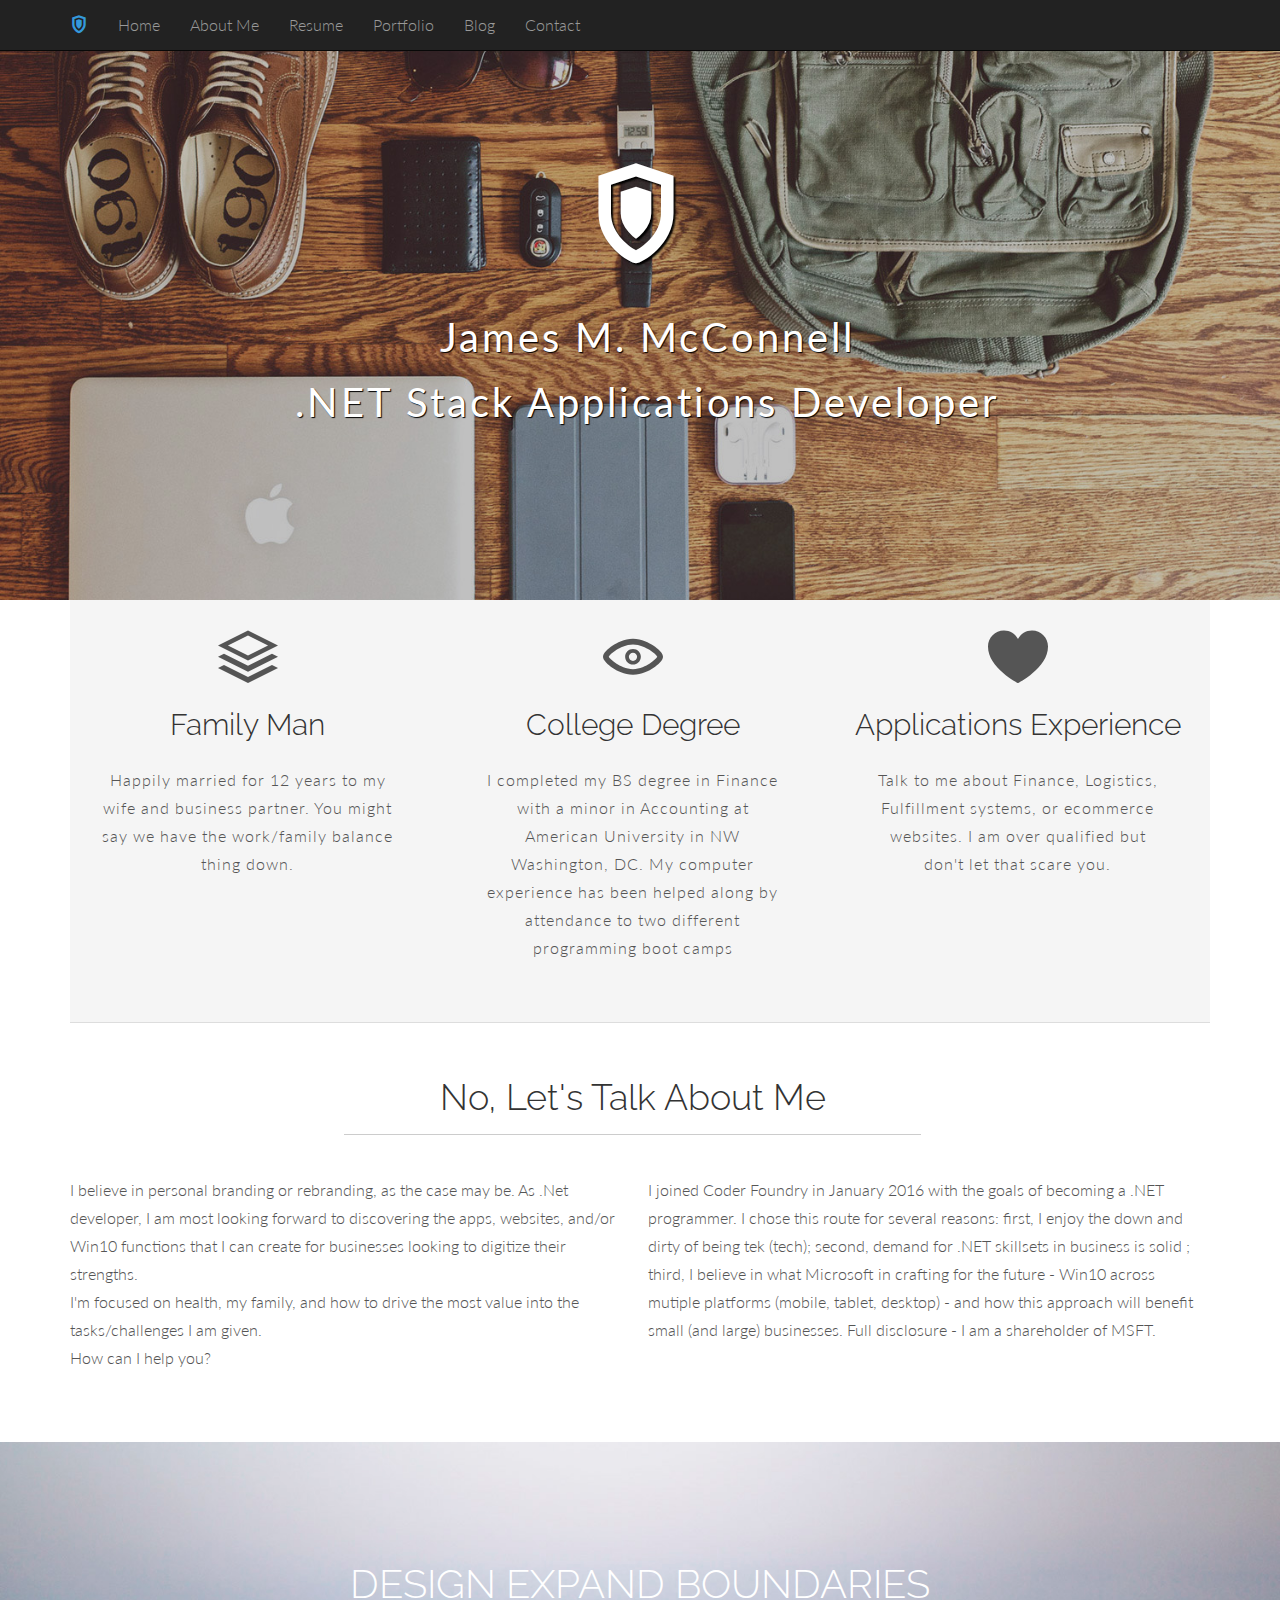
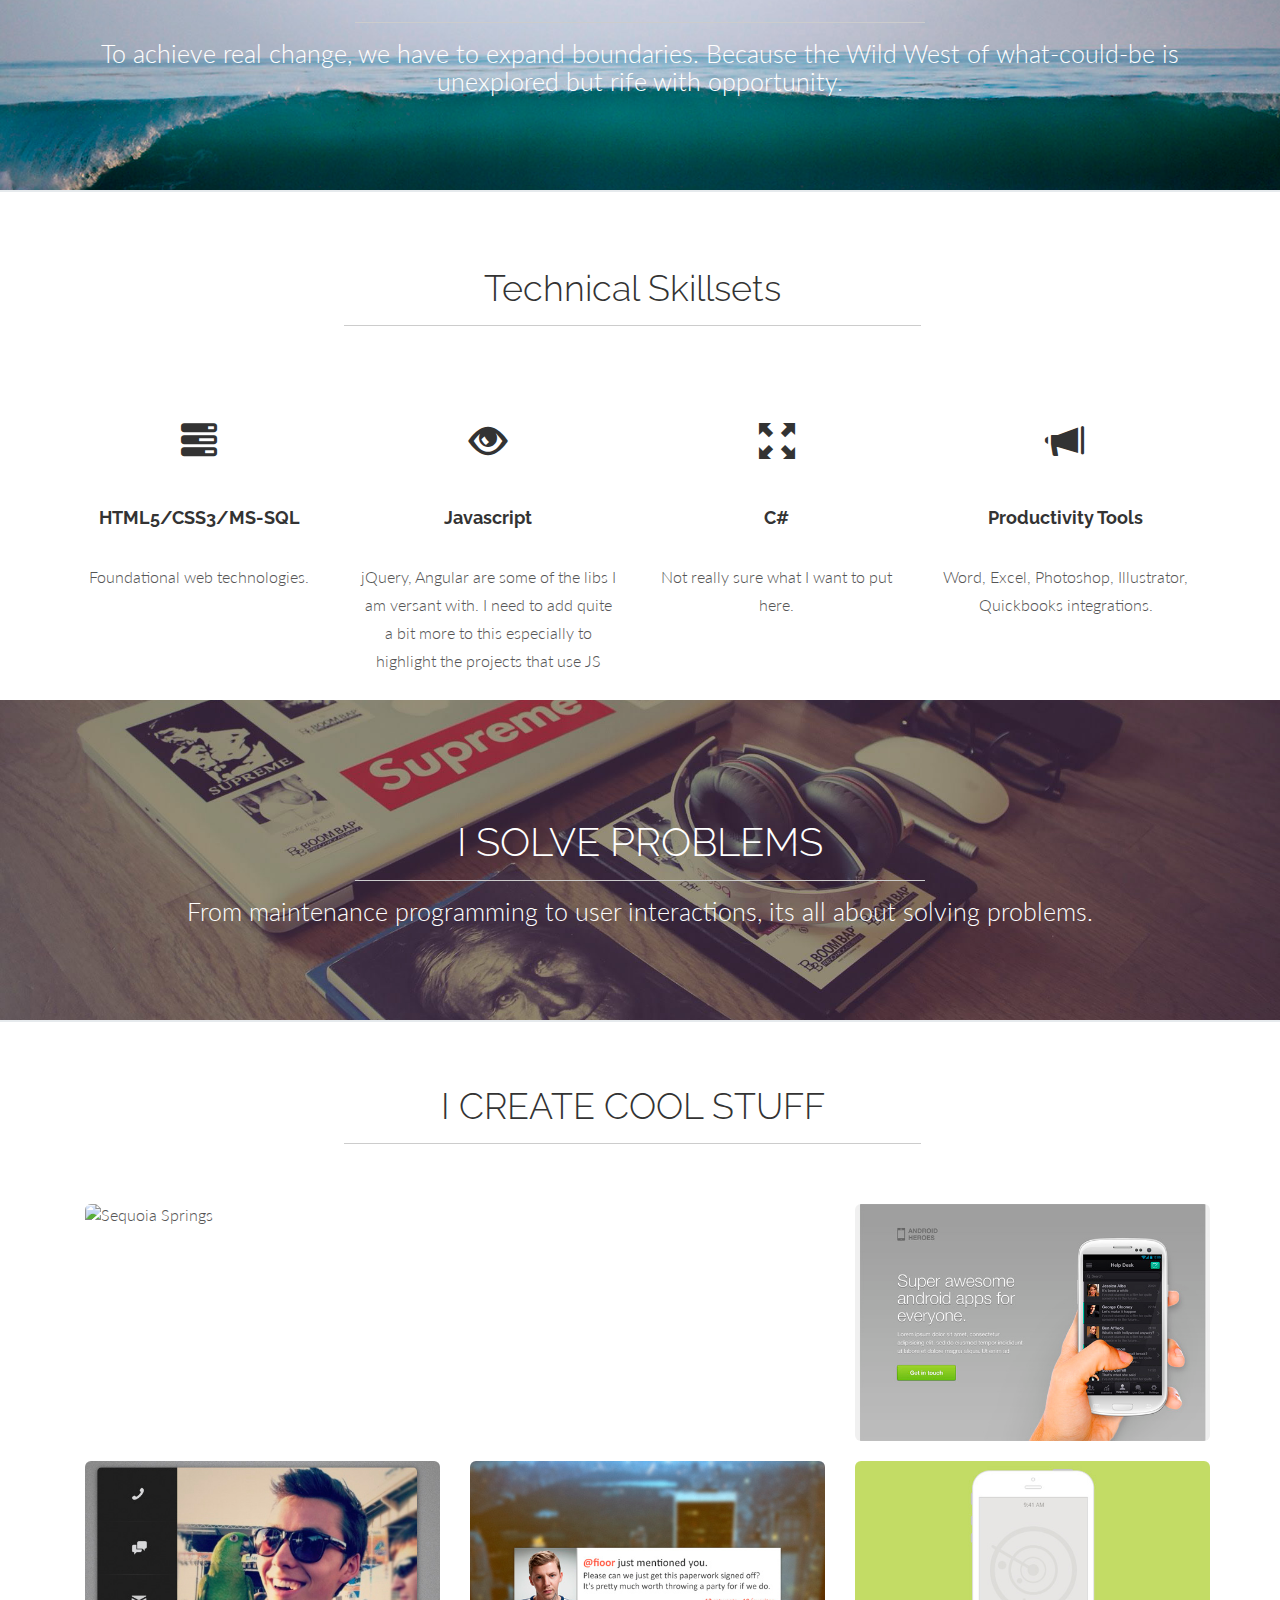
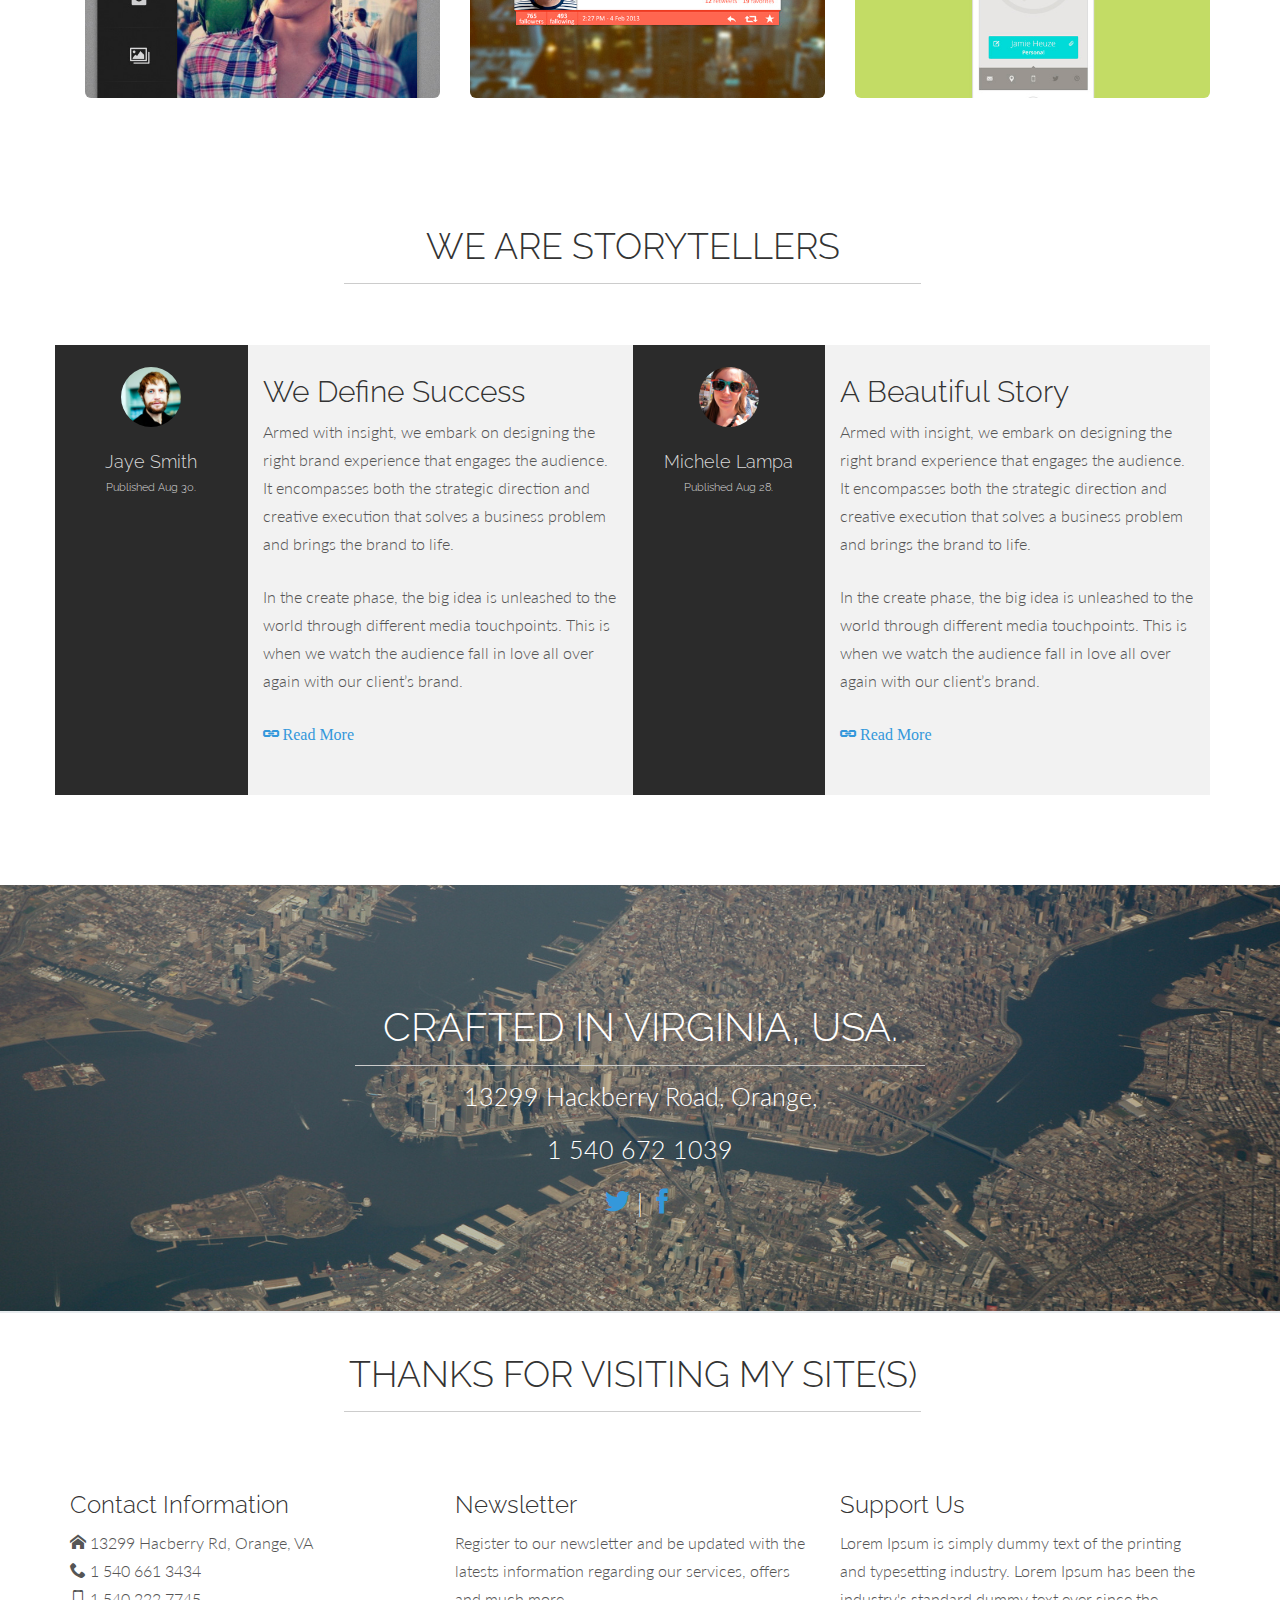
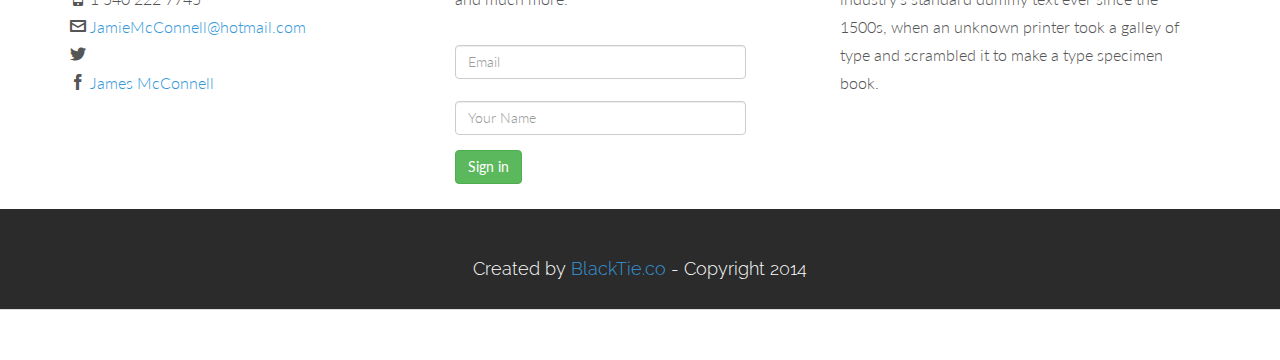
==== JMM_Website/index.html @ e7446120 "initial publication" ====
﻿<!DOCTYPE html>
<html lang="en">
  <head>
    <meta charset="utf-8">
    <meta name="viewport" content="width=device-width, initial-scale=1.0">
    <meta name="description" content="SHIELD - Free Bootstrap 3 Theme">
    <meta name="author" content="Carlos Alvarez - Alvarez.is - blacktie.co">
    <link rel="shortcut icon" href="assets/ico/favicon.png">

    <title> SHIELD - Free Bootstrap 3 Theme</title>

    <!-- Bootstrap core CSS -->
    <link href="assets/css/bootstrap.css" rel="stylesheet">

    <!-- Custom styles for this template -->
    <link href="assets/css/main.css" rel="stylesheet">
    <link rel="stylesheet" href="assets/css/icomoon.css">
    <link href="assets/css/animate-custom.css" rel="stylesheet">
      <link href="Content/SyntaxHighlighter/shCore.css" rel="stylesheet" />
      <link href="Content/SyntaxHighlighter/shThemeDefault.css" rel="stylesheet" />
    
    <link href='http://fonts.googleapis.com/css?family=Lato:300,400,700,300italic,400italic' rel='stylesheet' type='text/css'>
    <link href='http://fonts.googleapis.com/css?family=Raleway:400,300,700' rel='stylesheet' type='text/css'>
    
    <script src="assets/js/jquery.min.js"></script>
	<script type="text/javascript" src="assets/js/modernizr.custom.js"></script>

    

    <!-- HTML5 shim and Respond.js IE8 support of HTML5 elements and media queries -->
    <!--[if lt IE 9]>
      <script src="assets/js/html5shiv.js"></script>
      <script src="assets/js/respond.min.js"></script>
    <![endif]-->
  </head>

  <body data-spy="scroll" data-offset="0" data-target="#navbar-main">
      <script src="assets/js/JMM.js"></script>
  
  	<div id="navbar-main">
      <!-- Fixed navbar -->
    <div class="navbar navbar-inverse navbar-fixed-top">
      <div class="container">
        <div class="navbar-header">
          <button type="button" class="navbar-toggle" data-toggle="collapse" data-target=".navbar-collapse">
            <span class="icon icon-shield" style="font-size:30px; color:#3498db;"></span>
          </button>
          <a class="navbar-brand hidden-xs hidden-sm" href="#home"><span class="icon icon-shield" style="font-size:18px; color:#3498db;"></span></a>
        </div>
        <div class="navbar-collapse collapse">
          <ul class="nav navbar-nav">
            <li><a href="#home" class="smoothScroll">Home</a></li>
			<li> <a href="#about" class="smoothScroll"> About Me</a></li>

			<li> <a href="#resume" class="smoothScroll"> Resume</a></li>
			<li> <a href="#portfolio" class="smoothScroll"> Portfolio</a></li>
			<li> <a href="#blog" class="smoothScroll"> Blog</a></li>
			<li> <a href="#contact" class="smoothScroll"> Contact</a></li>
        </div><!--/.nav-collapse -->
      </div>
    </div>
    </div>

  
  
		<!-- ==== HEADERWRAP ==== -->
	    <div id="headerwrap" id="home" name="home">
			<header class="clearfix">
	  		 		<h1><span class="icon icon-shield"></span></h1>
	  		 		<p>James M. McConnell</p>
	  		 		<p>.NET Stack Applications Developer</p>
	  		</header>	    
	    </div><!-- /headerwrap -->

		<!-- ==== GREYWRAP ==== -->
      <div class="container" id="about" name="about">
          <div id="greywrap">
              <div class="row">
                  <div class="col-lg-4 callout">
                      <span class="icon icon-stack"></span>
                      <h2>Family Man</h2>
                      <p>Happily married for 12 years to my wife and business partner. You might say we have the work/family balance thing down. </p>
                  </div><!-- col-lg-4 -->

                  <div class="col-lg-4 callout">
                      <span class="icon icon-eye"></span>
                      <h2>College Degree</h2>
                      <p>I completed my BS degree in Finance with a minor in Accounting at American University in NW Washington, DC. My computer experience has been helped along by attendance to two different programming boot camps</p>
                  </div><!-- col-lg-4 -->

                  <div class="col-lg-4 callout">
                      <span class="icon icon-heart"></span>
                      <h2>Applications Experience</h2>
                      <p>Talk to me about Finance, Logistics, Fulfillment systems, or ecommerce websites. I am over qualified but don't let that scare you.</p>
                  </div><!-- col-lg-4 -->
              </div><!-- row -->
          </div><!-- greywrap -->
          <!-- ==== ABOUT ==== -->
          <div class="row white">
              <!--<br>-->
              <h1 class="centered">No, Let's Talk About Me</h1>
              <hr>

              <div class="col-lg-6">
                  <p>I believe in personal branding or rebranding, as the case may be. As .Net developer, I am most looking forward to 
                  discovering the apps, websites, and/or Win10 functions that I can create for businesses looking to digitize their strengths.<br />
                  I'm focused on health, my family, and how to drive the most value 
                  into the tasks/challenges I am given.<br />
                  How can I help you?
                  </p>
              </div><!-- col-lg-6 -->

              <div class="col-lg-6">
                  <p>I joined Coder Foundry in January 2016 with the goals of becoming a .NET programmer. I chose this route for several 
                      reasons: first, I enjoy the down and dirty of being tek (tech); second, demand for .NET skillsets in business is solid
                  ; third, I believe in what Microsoft in crafting for the future - Win10 across mutiple platforms (mobile, tablet, desktop) 
                  - and how this approach will benefit small (and large) businesses. Full disclosure - I am a shareholder of MSFT.
                  </p>
              </div><!-- col-lg-6 -->
          </div><!-- row -->
      </div><!-- container -->
		
		<!-- ==== SECTION DIVIDER1 -->
		<section id="resume" class="section-divider textdivider divider1">
			<div class="container">
				<h1>DESIGN EXPAND BOUNDARIES</h1>
				<hr>
				<p>To achieve real change, we have to expand boundaries. Because the Wild West of what-could-be is unexplored but rife with opportunity.</p>
			</div><!-- container -->
		</section><!-- section -->


		<!-- ==== TEAM MEMBERS ==== -->
		<div class="container" name="team">
		<br>
			<div class="row white centered">
				<h1 class="centered">Technical Skillsets</h1>
				<hr>
				<br>
				
				<div class="col-lg-3 centered">
					<!--<img class="img img-circle" src="assets/img/team/team01.jpg" height="120px" width="120px" alt="">-->
                    <h1><span class="glyphicon glyphicon-tasks" aria-hidden="true"></span> </h1>
					<br>
					<h4><b>HTML5/CSS3/MS-SQL</b></h4>
					
					<p>Foundational web technologies.</p>
				</div><!-- col-lg-3 -->
				
				<div class="col-lg-3 centered">
					<!--<img class="img img-circle" src="assets/img/team/team02.jpg" height="120px" width="120px" alt="">-->
                    <h1><span class="glyphicon glyphicon-eye-open" aria-hidden="true"></span> </h1>
                    <br>
					<h4><b>Javascript</b></h4>
					
					<p>jQuery, Angular are some of the libs I am versant with. I need to add quite a bit more to this especially to highlight the projects that use JS</p>
				</div><!-- col-lg-3 -->
				
				<div class="col-lg-3 centered">
					<!--<img class="img img-circle" src="assets/img/team/team03.jpg" height="120px" width="120px" alt="">-->
                    <h1><span class="glyphicon glyphicon-fullscreen" aria-hidden="true"></span> </h1>
					<br>
					<h4><b>C#</b></h4>
					
					<p>Not really sure what I want to put here.</p>
				</div><!-- col-lg-3 -->
				
				<div class="col-lg-3 centered">
					<!--<img class="img img-circle" src="assets/img/team/team04.jpg" height="120px" width="120px" alt="">-->
                    <h1><span class="glyphicon glyphicon-bullhorn" aria-hidden="true"></span> </h1>
					<br>
					<h4><b>Productivity Tools</b></h4>
					
					<p>Word, Excel, Photoshop, Illustrator, Quickbooks integrations.</p>
				</div><!-- col-lg-3 -->
				
			</div><!-- row -->
		</div><!-- container -->


		<!-- ==== SECTION DIVIDER3 -->
		<section id="portfolio" class="section-divider textdivider divider3">
			<div class="container">
				<h1>I SOLVE PROBLEMS</h1>
				<hr>
				<p>From maintenance programming to user interactions, its all about solving problems.</p>
			</div><!-- container -->
		</section><!-- section -->
		
		<!-- ==== PORTFOLIO ==== -->
		<div class="container" name="portfolio">
		<br>
			<div class="row">
				<br>
				<h1 class="centered">I CREATE COOL STUFF</h1>
				<hr>
				<br>
				<br>
			</div><!-- /row -->
			<div class="container">
			<div class="row">	
			
				<!-- PORTFOLIO Sequoia Springs Image -->
				<div class="col-md-4 ">
			    	<div class="grid mask">
						<figure>
                            <img class="img-rounded" src="assets/img/ssi.png" alt="Sequoia Springs">
							<figcaption>
								<h5>ECOMMERCE</h5>
								<a data-toggle="modal" href="#myModal" class="btn btn-primary btn-lg">Take a Look</a>
							</figcaption><!-- /figcaption -->
						</figure><!-- /figure -->
			    	</div><!-- /grid-mask -->
				</div><!-- /col -->
								
						 <!-- Sequoia Springs MODAL -->
						      
						  <div class="modal fade" id="myModal" tabindex="-1" role="dialog" aria-labelledby="myModalLabel" aria-hidden="true">
						    <div class="modal-dialog">
						      <div class="modal-content">
						        <div class="modal-header">
						          <button type="button" class="close" data-dismiss="modal" aria-hidden="true">&times;</button>
						          <h4 class="modal-title">Sequoia Springs Online Shopping Website</h4>
						        </div>
						        <div class="modal-body">
						          <p><img class="img-responsive" src="assets/img/ssi2.png" alt=""></p>
						          <p>Database driven, mobile ready, ecommerce shopping site to deployed in one month. Included Google Analytics 
                                    and SEO params to allow customer to be up and running before the holiday season. </p>
						          <p><b><a href="http://www.sequoiaspringsinc.com" target="_blank">Visit Site</a></b></p>
						        </div>
						        <div class="modal-footer">
						          <button type="button" class="btn btn-default" data-dismiss="modal">Close</button>
						        </div>
						      </div><!-- /.modal-content -->
						    </div><!-- /.modal-dialog -->
						  </div><!-- /.modal -->
				
				<!-- PORTFOLIO IMAGE 2 - Palindrome -->
				<div class="col-md-4">
			    	<div class="grid mask">
						<figure>
							<img class="img-rounded" src="assets/img/portfolio/folio02.jpg" alt="">
							<figcaption>
								<h5>Javascript Project</h5>
								<a data-toggle="modal" href="#myModal2" class="btn btn-primary btn-lg">Take a Look</a>
							</figcaption><!-- /figcaption -->
						</figure><!-- /figure -->
			    	</div><!-- /grid-mask -->
				</div><!-- /col -->

                <!-- myMODAL2 SHOW THE PORTFOLIO IMAGE. For the Javascript Project. -->

                <div class="modal fade" id="myModal2" tabindex="-1" role="dialog" aria-labelledby="myModalLabel" aria-hidden="true">
                    <div class="modal-dialog modal-lg">
                        <div class="modal-content">
                            <div class="modal-header">
                                <button type="button" class="close" data-dismiss="modal" aria-hidden="true">&times;</button>
                                <h4 class="modal-title">Javascript Functionality</h4>
                            </div>
                            <div class="modal-body">
                                <div class="row">
                                    <div class="col-md-4">
                                        <p>Enter a word to see if it is a Palindrome. A palindrome is a word spelled the same backward and forward.</p>
                                        
                                            <div >
                                                <label for="chkPal">Your Word:</label>
                                                <input type="text" class="form-control" id="chkPal">
                                                <label class="btn btn-default" onclick="processPalindrome();">submit</label>
                                            </div>
                                       
                                        <p>Your word backwards is:</p>
                                        <p id="yourWord">         </p>
                                    </div> <!--end col-md-4-->
                                        <div class="col-md-8">
                                            <pre class="brush: js">
                                             function processPalindrome() {
	                                            var input=document.getElementById("word1").value;
	                                            var arr1=input.split("");  //converts a string to an array
	
	                                            arr1.reverse();  //reverses an array
	
	                                            arr2="";
	
	                                            for(i=0;i < arr1.length;i++) {
                                                    var arr2=arr2+arr1[i];
                                                 }
                                                    var arr3=arr2.replace(/,/g,""); // replace all , with ""
	
	                                            if(input==arr3){
		                                            $("#yourWord").text(arr3+" is a Palindrome!");
	                                            }
	                                            else {
		                                            $("#yourWord").text(arr3+" which is gobblygook!");
	                                            }
                                            };	
                                         </pre>
                                        </div>
                                </div>
                            </div> <!--Modal body-->
                            <div class="modal-footer">
                                <button type="button" class="btn btn-default" data-dismiss="modal">Close</button>
                            </div>
                        </div><!-- /.modal-content -->
                    </div><!-- /.modal-dialog -->
                </div><!-- /.modal -->


				<!-- PORTFOLIO IMAGE 3 - Factorial -->
				<div class="col-md-4">
			    	<div class="grid mask">
						<figure>
							<img class="img-rounded" src="assets/img/portfolio/folio03.jpg" alt="">
							<figcaption>
								<h5>C# & Javascript</h5>
								<a data-toggle="modal" href="#myModal3" class="btn btn-primary btn-lg">Take a Look</a>
							</figcaption><!-- /figcaption -->
						</figure><!-- /figure -->
			    	</div><!-- /grid-mask -->
				</div><!-- /col -->
			</div><!-- /row -->

                <!-- myMODAL3 - Factorial - For the Javascript Project. -->

                <div class="modal fade" id="myModal3" tabindex="-1" role="dialog" aria-labelledby="myModalLabel" aria-hidden="true">
                    <div class="modal-dialog modal-lg">
                        <div class="modal-content">
                            <div class="modal-header">
                                <button type="button" class="close" data-dismiss="modal" aria-hidden="true">&times;</button>
                                <h4 class="modal-title">C# Functionality</h4>
                            </div>
                            <div class="modal-body">
                                <div class="row">
                                    <div class="col-md-4">
                                        <p>Enter a number to get the FACTORIAL value of that number.</p>
                                        <div>
                                            <!--<label for="chkFact">Factorial is:</label>-->
                                            <input type="text" class="form-control" id="chkFact">
                                            <label class="btn btn-default" onclick="processFactorial();">submit</label>
                                        </div>
                                        <p>The Factorial is:</p>
                                        <p id="factResponse">         </p>
                                    </div>
                                    <div class="col-md-8">
                                        <pre class="brush: js">
                                            function processFactorial() {
	                                            var input=document.getElementById("num1").value;
                                                //	alert(num1+' '+input);
	
	                                            var product=input;
	                                            for (i=input-1;i>=1;i--){
		                                            product=product*i;
	                                            }
	                                            $("num1").text("The factorial of "+num1+" is " +product);
                                            };	
                                        </pre>
                                    </div>
                                </div>
                            </div> <!--Modal body-->
                            <div class="modal-footer">
                                <button type="button" class="btn btn-default" data-dismiss="modal">Close</button>
                            </div>
                        </div><!-- /.modal-content -->
                    </div><!-- /.modal-dialog -->
                </div><!-- /.modal -->



				<!-- PORTFOLIO IMAGE 4 -->
			<div class="row">	
				<div class="col-md-4 ">
			    	<div class="grid mask">
						<figure>
							<img class="img-rounded" src="assets/img/portfolio/folio04.jpg" alt="">
							<figcaption>
								<h5>PROFILE</h5>
								<a data-toggle="modal" href="#myModal4" class="btn btn-primary btn-lg">Take a Look</a>
							</figcaption><!-- /figcaption -->
						</figure><!-- /figure -->
			    	</div><!-- /grid-mask -->
				</div><!-- /col -->

                <!-- myMODAL4 - Factorial - For the Javascript Project. -->

                <div class="modal fade" id="myModal4" tabindex="-1" role="dialog" aria-labelledby="myModalLabel" aria-hidden="true">
                    <div class="modal-dialog modal-lg">
                        <div class="modal-content">
                            <div class="modal-header">
                                <button type="button" class="close" data-dismiss="modal" aria-hidden="true">&times;</button>
                                <h4 class="modal-title">C# Functionality</h4>
                            </div>
                            <div class="modal-body">
                                <div class="row">
                                    <div class="col-md-4">
                                        <p>
                                            Classes in C# are the windows to the soul of the machine.
                                        </p>
                                    </div>
                                    <div class="col-md-8">
                                        <pre class="brush: js">
                                            function processFactorial() {
	                                            var input=document.getElementById("num1").value;
                                                //	alert(num1+' '+input);
	
	                                            var product=input;
	                                            for (i=input-1;i>=1;i--){
		                                            product=product*i;
	                                            }
	                                            $("num1").text("The factorial of "+num1+" is " +product);
                                            };	
                                        </pre>
                                    </div>
                                </div>
                            </div> <!--Modal body-->
                            <div class="modal-footer">
                                <button type="button" class="btn btn-default" data-dismiss="modal">Close</button>
                            </div>
                        </div><!-- /.modal-content -->
                    </div><!-- /.modal-dialog -->
                </div><!-- /.modal -->

				
				<!-- PORTFOLIO IMAGE 5 -->
				<div class="col-md-4">
			    	<div class="grid mask">
						<figure>
							<img class="img-rounded" src="assets/img/portfolio/folio05.jpg" alt="">
							<figcaption>
								<h5>TWITTER STATUS</h5>
								<a data-toggle="modal" href="#myModal" class="btn btn-primary btn-lg">Take a Look</a>
							</figcaption><!-- /figcaption -->
						</figure><!-- /figure -->
			    	</div><!-- /grid-mask -->
				</div><!-- /col -->
				
				<!-- PORTFOLIO IMAGE 6 -->
				<div class="col-md-4">
			    	<div class="grid mask">
						<figure>
							<img class="img-rounded" src="assets/img/portfolio/folio06.jpg" alt="">
							<figcaption>
								<h5>PHONE MOCKUP</h5>
								<a data-toggle="modal" href="#myModal" class="btn btn-primary btn-lg">Take a Look</a>
							</figcaption><!-- /figcaption -->
						</figure><!-- /figure -->
			    	</div><!-- /grid-mask -->
				</div><!-- /col -->
			</div><!-- /row -->
			<br>
			<br>
		</div><!-- /row -->
	</div><!-- /container -->

		<!-- ==== SECTION DIVIDER4 ==== 
		<section class="section-divider textdivider divider4">
			<div class="container">
				<h1>DESIGN CREATES EMOTIONAL CONNECTION</h1>
				<hr>
				<p>There’s more to design than meets the eye. It’s when it meets the heart that design creates a meaningful, lasting connection with the audience.</p>
			</div><!-- container -->
		<!-- </section>section -->
		
		<!-- ==== BLOG ==== -->
		<div class="container" id="blog" name="blog">
		<br>
			<div class="row">
				<br>
				<h1 class="centered">WE ARE STORYTELLERS</h1>
				<hr>
				<br>
				<br>
			</div><!-- /row -->
			
			<div class="row">
				<div class="col-lg-6 blog-bg">
					<div class="col-lg-4 centered">
					<br>
						<p><img class="img img-circle" src="assets/img/team/team04.jpg" width="60px" height="60px"></p>
						<h4>Jaye Smith</h4>
						<h5>Published Aug 30.</h5>
					</div>
					<div class="col-lg-8 blog-content">
						<h2>We Define Success</h2>
						<p>Armed with insight, we embark on designing the right brand experience that engages the audience. It encompasses both the strategic direction and creative execution that solves a business problem and brings the brand to life.</p>
						<p>In the create phase, the big idea is unleashed to the world through different media touchpoints. This is when we watch the audience fall in love all over again with our client’s brand.</p>
						<p><a href="#" class="icon icon-link"> Read More</a></p>
						<br>
					</div>
				</div><!-- /col -->
				
				<div class="col-lg-6 blog-bg">
					<div class="col-lg-4 centered">
					<br>
						<p><img class="img img-circle" src="assets/img/team/team03.jpg" width="60px" height="60px"></p>
						<h4>Michele Lampa</h4>
						<h5>Published Aug 28.</h5>
					</div>
					<div class="col-lg-8 blog-content">
						<h2>A Beautiful Story</h2>
						<p>Armed with insight, we embark on designing the right brand experience that engages the audience. It encompasses both the strategic direction and creative execution that solves a business problem and brings the brand to life.</p>
						<p>In the create phase, the big idea is unleashed to the world through different media touchpoints. This is when we watch the audience fall in love all over again with our client’s brand.</p>
						<p><a href="#" class="icon icon-link"> Read More</a></p>
						<br>
					</div>
				</div><!-- /col -->
			</div><!-- /row -->
			<br>
			<br>
		</div><!-- /container -->

		
		<!-- ==== SECTION DIVIDER6 ==== -->
		<section class="section-divider textdivider divider6">
			<div class="container">
				<h1>CRAFTED IN VIRGINIA, USA.</h1>
				<hr>
				<p>13299 Hackberry Road, Orange,</p>
				<p>1 540 672 1039</p>
				<p><a class="icon icon-twitter" href="#"></a> | <a class="icon icon-facebook" href="#"></a></p>
			</div><!-- container -->
		</section><!-- section -->
		
		<div class="container" id="contact" name="contact">
			<div class="row">
			<br>
				<h1 class="centered">THANKS FOR VISITING MY SITE(S)</h1>
				<hr>
				<br>
				<br>
				<div class="col-lg-4">
					<h3>Contact Information</h3>
					<p><span class="icon icon-home"></span> 13299 Hacberry Rd, Orange, VA<br/>
						<span class="icon icon-phone"></span> 1 540 661 3434 <br/>
						<span class="icon icon-mobile"></span> 1 540 222 7745 <br/>
						<span class="icon icon-envelop"></span> <a href="#"> JamieMcConnell@hotmail.com</a> <br/>
						<span class="icon icon-twitter"></span> <a href="#">  </a> <br/>
						<span class="icon icon-facebook"></span> <a href="#"> James McConnell </a> <br/>
					</p>
				</div><!-- col -->
				
				<div class="col-lg-4">
					<h3>Newsletter</h3>
					<p>Register to our newsletter and be updated with the latests information regarding our services, offers and much more.</p>
					<p>
						<form class="form-horizontal" role="form">
						  <div class="form-group">
						    <label for="inputEmail1" class="col-lg-4 control-label"></label>
						    <div class="col-lg-10">
						      <input type="email" class="form-control" id="inputEmail1" placeholder="Email">
						    </div>
						  </div>
						  <div class="form-group">
						    <label for="text1" class="col-lg-4 control-label"></label>
						    <div class="col-lg-10">
						      <input type="text" class="form-control" id="text1" placeholder="Your Name">
						    </div>
						  </div>
						  <div class="form-group">
						    <div class="col-lg-10">
						      <button type="submit" class="btn btn-success">Sign in</button>
						    </div>
						  </div>
					   </form><!-- form -->
					</p>
				</div><!-- col -->
				
				<div class="col-lg-4">
					<h3>Support Us</h3>
					<p>Lorem Ipsum is simply dummy text of the printing and typesetting industry. Lorem Ipsum has been the industry's standard dummy text ever since the 1500s, when an unknown printer took a galley of type and scrambled it to make a type specimen book.</p>
				</div><!-- col -->

			</div><!-- row -->
		
		</div><!-- container -->

		<div id="footerwrap">
			<div class="container">
				<h4>Created by <a href="http://blacktie.co">BlackTie.co</a> - Copyright 2014</h4>
			</div>
		</div>

    <!-- Bootstrap core JavaScript
    ================================================== -->
    <!-- Placed at the end of the document so the pages load faster -->
		

	<script type="text/javascript" src="assets/js/bootstrap.min.js"></script>
	<script type="text/javascript" src="assets/js/retina.js"></script>
	<script type="text/javascript" src="assets/js/jquery.easing.1.3.js"></script>
    <script type="text/javascript" src="assets/js/smoothscroll.js"></script>
	<script type="text/javascript" src="assets/js/jquery-func.js"></script>
      <script src="Scripts/SyntaxHighlighter/shCore.js"></script>
      <script src="Scripts/SyntaxHighlighter/shBrushJScript.js"></script>
      <script type="text/javascript">
          SyntaxHighlighter.all();
      </script>
  </body>
</html>
---- JMM_Website/assets/css/main.css ----
/*
 * Author: Carlos Alvarez
 * URL: http://Alvarez.is
 *
 * Project Name: SHIELD - Free Bootstrap 3 Theme
 * Version: 1.0
 * Date: 02-11-2013
 * URL: http://blacktie.co/
 */


/* ==========================================================================
   Base Styles and Bootstrap Modifications
   ========================================================================== */

html,
button,
input,
select,
textarea {
    color: #222;
}

body {
    font-size: 1em;
    line-height: 1.4;
}

/*
 * Remove text-shadow in selection highlight: h5bp.com/i
 * These selection rule sets have to be separate.
 * Customize the background color to match your design.
 */

::-moz-selection {
    background: #f2c2c9;
    color: #a4003a;
    text-shadow: none;
}

::selection {
    background: #16a085;
    color: #a4003a;
    text-shadow: none;
}

/*
 * A better looking default horizontal rule
 */

 hr {
    display: block;
    height: 1px;
    border: 0;
    border-top: 1px solid #ccc;
    margin: 1em 0;
    padding: 0;
}

/*
 * Remove the gap between images and the bottom of their containers: h5bp.com/i/440
 */

 img {
    vertical-align: middle;
}

/*
 * Allow only vertical resizing of textareas.
 */

 textarea {
    resize: vertical;
}


/* ==========================================================================
   General styles
   ========================================================================== */

html,
body {
    height: 100%;
}

body {
    font-family: "Lato";
    font-weight: 300;
    font-size: 16px;
    color: #555;

    -webkit-font-smoothing: antialiased;
    -webkit-overflow-scrolling: touch;
}

.col-md-4 {
	padding-bottom: 20px;
}

.row {
margin-right: 0px;
margin-left: -15px;
}

.modal-header {
	background: #3498db;
}

.modal-header h4 {
	color: white;
}

.modal-footer {
	background: #2b2b2b;
}


.navbar-default {
border-color: transparent;
background-color: #dadada;
}


.navbar-toggle {
border-color: transparent;
border: 0px solid transparent;
}

.navbar-default .navbar-nav > li > a:hover,
.navbar-default .navbar-nav > li > a:focus {
	background-color: #16a085;
	color: white;
}



hr {
    position: relative;
    border: none;
}

hr:before {
    content: " ";
    position: absolute;
    top: 0;
    left: 25%;
    width: 50%;
    height: 2px;
    background: #ccc;
}

a img {
    background: white;
}

.odd a img {
    background: #f5f5f5;
}

/* Titles */
h1, h2, h3, h4, h5, h6 {
    font-family: "Raleway";
    font-weight: 300;
    color: #333;
}


/* Paragraph & Typographic */
p {
    line-height: 28px;
    margin-bottom: 25px;
}

.centered {
    text-align: center;
}

.paragraph-lead {
    font-size: 20px;
    color: #3498db;
}

strong {
    font-weight: 700;
}

em {
    font-weight: 300;
}

pre {
    background: #ebebeb;
    border: none;
    font-family: "Monaco";
    font-size: 16px;
    color: #666;
    padding: 20px;
    line-height: 28px;
}

small {
    font-size: 12px;
}

blockquote,
blockquote p {
    line-height: 28px;
    color: #999;
    font-weight: 300;
    font-style: italic;
}

blockquote {
    position: relative;
    margin: 0 0 40px -30px;
    padding-left: 30px;
    border-left: 5px solid #3498db;
}

blockquote cite {
    position: absolute;
    bottom: -25px;
    right: 0;
    font-size: 12px;
    font-style: italic;
    color: #333;
    font-weight: 300;
}

blockquote cite:before {
    content: "-- "
}

/* Images */
.overflow-image {
    margin-top: -65px;
}

/* Links */
a {
    color: #3498db;
    word-wrap: break-word;

    -webkit-transition: color 0.1s ease-in, background 0.1s ease-in;
    -moz-transition: color 0.1s ease-in, background 0.1s ease-in;
    -ms-transition: color 0.1s ease-in, background 0.1s ease-in;
    -o-transition: color 0.1s ease-in, background 0.1s ease-in;
    transition: color 0.1s ease-in, background 0.1s ease-in;
}

a:hover,
a:focus {
    color: #c0392b;
    text-decoration: none;
    outline: 0;
}

a:before,
a:after {
    -webkit-transition: color 0.1s ease-in, background 0.1s ease-in;
    -moz-transition: color 0.1s ease-in, background 0.1s ease-in;
    -ms-transition: color 0.1s ease-in, background 0.1s ease-in;
    -o-transition: color 0.1s ease-in, background 0.1s ease-in;
    transition: color 0.1s ease-in, background 0.1s ease-in;
}



/* ==========================================================================
   Wrap Sections
   ========================================================================== */

#headerwrap {
	background: url(../img/header_bg.jpg) no-repeat center top;
	margin-top: -50px;
	padding-top:120px;
	text-align:center;
	background-attachment: relative;
	background-position: center center;
	min-height: 650px;
	width: 100%;
	
    -webkit-background-size: 100%;
    -moz-background-size: 100%;
    -o-background-size: 100%;
    background-size: 100%;

    -webkit-background-size: cover;
    -moz-background-size: cover;
    -o-background-size: cover;
    background-size: cover;
}

#headerwrap h1 {
	color:#ffffff;
	margin-top: 90px;
	padding-bottom: 30px;
	letter-spacing: 8px;
	font-size: 100px;
	font-weight: bold;
	text-shadow: 2px 2px 2px #000;
}

#headerwrap p {
	color:#ffffff;
	font-size: 40px;
	font-weight: 400;
	text-align: center;
	line-height: 40px;
	letter-spacing: 3px;
	margin-left: 15px;
	text-shadow: 1px 1px 1px #000;
}

#greywrap {
	background: #f5f5f5;
	margin-top: 0px;
	padding-top: 40px;
	border-bottom: 1px solid #ddd;
	text-align: center;
}

#greywrap .callout {
	margin-bottom: 20px;
}

#greywrap p {
	margin-left: 30px;
	margin-right: 30px;
	letter-spacing: 1px;
	padding-top: 15px;
	padding-bottom: 15px;
}

#greywrap .icon {
	font-size: 60px;
	line-height: 30px;
	margin-bottom: 10px;
}

#footerwrap {
	background: #2b2b2b;
	margin-top: 0px;
	padding-top: 40px;
	padding-bottom: 20px;
	border-bottom: 1px solid #ddd;
	text-align: center;
}

#footerwrap h4 {
	color: white;
}


/* ==========================================================================
   Box Sections
   ========================================================================== */

.white h1 {
	padding-top: 35px;
}

.white p {
	padding-top: 25px;
}

/* Section Dividers */
.section-divider {
    z-index: 999;
    width: 100%;
    display: table;
    max-height: 450px;
    border-bottom: 2px solid #E6EAED;
    -webkit-box-sizing: border-box;
    -moz-box-sizing: border-box;
    -ms-box-sizing: border-box;
    box-sizing: border-box;
    padding-top: 30px;
    padding-bottom: 70px;
    margin-top: 45px;


    background-position: center center;

    -webkit-background-size: 100%;
    -moz-background-size: 100%;
    -o-background-size: 100%;
    background-size: 100%;

    -webkit-background-size: cover;
    -moz-background-size: cover;
    -o-background-size: cover;
    background-size: cover;

    background-attachment: relative;
    
    text-align: center;
}

.textdivider h1 {
	padding-top: 70px;
	color: white;
	font-size: 40px;
}

.textdivider p {
	color: white;
	font-size: 25px;
}


/* Section Dividers Backgrounds */

.divider1 {
	background-image: url('../img/bg/divider1.jpg')
}

.divider2 {
	background-image: url('../img/bg/divider2.jpg')
}

.divider3 {
	background-image: url('../img/bg/divider3.jpg');
	margin-top: 0px;
}

.divider4 {
	background-image: url('../img/bg/divider4.jpg')
}

.divider6 {
	background-image: url('../img/bg/divider6.jpg')
}



/* ==========================================================================
   Services Section
   ========================================================================== */

.service-trigger {
    display: block;
	position: relative;
    margin-bottom: 15px;
    color: white;
    font-size: 20px;
    text-align: center;
    height: 168px;
    cursor: pointer;
	padding: 90px 20px 50px 20px;
    border: none;
    background: #333;
}

.service-trigger:before {
    width: 100%;
    top: 50px;
    color: #3498db;
    font-size: 36px;
    text-align: center;
	position: absolute;
	left: 0;
}

.service-active .service-trigger {
    background: #222;
}

.service-active p {
	font-family: 'Lato', sans-serif;
	padding-top: 10px;
}

.service-content {
    padding: 15px 20px;
    background: #e6eaed;
    display: block;
    height: auto
}

.service-content p:last-child {
    margin: 0;
}


/* ==========================================================================
   Image Mask
   ========================================================================== */

.grid figure {
	margin: 0;
	position: relative;
}

.grid figure img {
	width: 100%;
	display: block;
	position: relative;
}

.grid figcaption {
	position: absolute;
	top: 0;
	left: 0;
	padding: 20px;
	color: #fff;
	background: #3498db;
}

.grid figcaption h5 {
	margin: 0;
	padding-top: 0px;
	padding-left: 20px;
	padding-bottom: 5px;
	color: #fff;
	font-weight: 700;
	text-align: left;
	letter-spacing: 2px;
	
}

.grid figcaption a {
	text-align: left;
	padding: 5px 10px;
	margin-left: 20px;
	display: inline-block;
	background: #2f2f2f;
	color: #fff;
	font-size: 13px;
}

/* Caption Style */
.mask figure {
	overflow: hidden;
}

.mask figure img {
	-webkit-transition: -webkit-transform 0.4s;
	-moz-transition: -moz-transform 0.4s;
	transition: transform 0.4s;
}

.no-touch .mask figure:hover img,
.mask figure.cs-hover img {
	-webkit-transform: translateY(-30px);
	-moz-transform: translateY(-30px);
	-ms-transform: translateY(-30px);
	transform: translateY(-30px);
}

.mask figcaption {
	height: 50px;
	width: 100%;
	top: auto;
	bottom: 0;
	opacity: 0;
	-webkit-transform: translateY(100%);
	-moz-transform: translateY(100%);
	-ms-transform: translateY(100%);
	transform: translateY(100%);
	-webkit-transition: -webkit-transform 0.4s, opacity 0.1s 0.3s;
	-moz-transition: -moz-transform 0.4s, opacity 0.1s 0.3s;
	transition: transform 0.4s, opacity 0.1s 0.3s;
}

.no-touch .mask figure:hover figcaption,
.mask figure.cs-hover figcaption {
	opacity: 1;
	-webkit-transform: translateY(0px);
	-moz-transform: translateY(0px);
	-ms-transform: translateY(0px);
	transform: translateY(0px);
	-webkit-transition: -webkit-transform 0.4s, opacity 0.1s;
	-moz-transition: -moz-transform 0.4s, opacity 0.1s;
	transition: transform 0.4s, opacity 0.1s;
}

.mask figcaption a {
	position: absolute;
	top:10px;
	bottom: 10px;
	right: 30px;
}


/* ==========================================================================
   Blog Section
   ========================================================================== */

.blog-bg {
	background: #2b2b2b;
	padding-right: 0px;
	padding-left: 0px;
	
}

.blog-bg h4 {
	color: #dadada;
	padding-top: 0px;
}

.blog-bg h5 {
	color: #dadada;
	font-size: 11px;
}

.blog-content {
	padding-top: 10px;
	background: #f2f2f2;
}


/* ==========================================================================
   MEDIA QUERIES
   ========================================================================== */


@media screen and (max-width:1050px), screen and (max-device-width:1050px){
	body .header{background-attachment: scroll;}
}


/*ipad portrait*/
@media only screen and (min-device-width:768px) and (max-device-width : 1024px) and (orientation : portrait){
	.header{background-attachment: scroll;}
}

@media screen and (max-width:769px) {
	#headerwrap h1 {
		font-size: 80px;
	}
	#headerwrap p {
		font-size: 30px;
		line-height: 38px;
	}
}
---- JMM_Website/assets/css/icomoon.css ----
@font-face {
	font-family: 'icomoon';
	src:url('icomoon/icomoon.eot');
	src:url('icomoon/icomoon-.eot#iefix') format('embedded-opentype'),
		url('icomoon/icomoon.woff') format('woff'),
		url('icomoon/icomoon.ttf') format('truetype'),
		url('comoon/icomoon.svg.txt#icomoon') format('svg');
	font-weight: normal;
	font-style: normal;
}

/* Use the following CSS code if you want to use data attributes for inserting your icons */
[data-icon]:before {
	font-family: 'icomoon';
	content: attr(data-icon);
	speak: none;
	font-weight: normal;
	font-variant: normal;
	text-transform: none;
	line-height: 1;
	-webkit-font-smoothing: antialiased;
}

/* Use the following CSS code if you want to have a class per icon */
/*
Instead of a list of all class selectors,
you can use the generic selector below, but it's slower:
[class*="icon-"] {
*/
.icon-cancel-circle, .icon-puzzle, .icon-lamp, .icon-wand, .icon-vector, .icon-menu, .icon-close, .icon-twitter, .icon-facebook, .icon-vimeo, .icon-dribbble, .icon-mug, .icon-droplet, .icon-puzzle-2, .icon-target, .icon-dice, .icon-map, .icon-location, .icon-box-add, .icon-phone, .icon-phone-2, .icon-phone-3, .icon-tumblr, .icon-forrst, .icon-feed, .icon-pinterest, .icon-clock, .icon-bubble, .icon-screen, .icon-screen-2, .icon-laptop, .icon-mobile, .icon-mobile-2, .icon-tablet, .icon-tv, .icon-pencil, .icon-new-tab, .icon-quotes-left, .icon-user, .icon-bubble-2, .icon-google-plus, .icon-instagram, .icon-youtube, .icon-flickr, .icon-deviantart, .icon-github, .icon-blogger, .icon-soundcloud, .icon-lastfm, .icon-file, .icon-images, .icon-arrow-right, .icon-arrow-left, .icon-bubble-3, .icon-envelop, .icon-compass, .icon-spinner, .icon-spinner-2, .icon-spinner-3, .icon-play, .icon-pause, .icon-arrow-up-left, .icon-arrow-right-2, .icon-arrow-down-right, .icon-arrow-down, .icon-arrow-left-2, .icon-arrow-up, .icon-arrow-up-right, .icon-arrow-down-left, .icon-stopwatch, .icon-pushpin, .icon-compass-2, .icon-history, .icon-clock-2, .icon-alarm, .icon-earth, .icon-globe, .icon-target-2, .icon-car, .icon-truck, .icon-fire, .icon-lab, .icon-dumbbell, .icon-rocket, .icon-meter, .icon-dashboard, .icon-meter-fast, .icon-hammer, .icon-trophy, .icon-trophy-star, .icon-eye, .icon-eye-2, .icon-fan, .icon-sun, .icon-airplane, .icon-cogs, .icon-anchor, .icon-shield, .icon-lightning, .icon-power, .icon-pyramid, .icon-road, .icon-ladder, .icon-hammer-2, .icon-cube, .icon-cube-2, .icon-camera, .icon-piano, .icon-movie, .icon-connection, .icon-knight, .icon-diamonds, .icon-stack, .icon-folder-remove, .icon-folder-open, .icon-cart-checkout, .icon-cart, .icon-tag, .icon-basket, .icon-support, .icon-phone-4, .icon-reply, .icon-flip, .icon-database, .icon-database-2, .icon-calendar, .icon-calendar-2, .icon-keyboard, .icon-user-plus, .icon-users, .icon-bubble-forward, .icon-bubble-up, .icon-bubble-last, .icon-bubble-link, .icon-bubble-check, .icon-bubble-quote, .icon-lock, .icon-user-plus-2, .icon-user-minus, .icon-lock-2, .icon-paw, .icon-accessibility, .icon-eye-blocked, .icon-download, .icon-smiley, .icon-thumbs-down, .icon-yin-yang, .icon-remove, .icon-bars, .icon-pie, .icon-plus-circle, .icon-sad, .icon-shocked, .icon-neutral, .icon-checkmark, .icon-volume-low, .icon-arrow-down-2, .icon-volume0, .icon-bookmarks, .icon-arrow-left-3, .icon-radio-unchecked, .icon-sigma, .icon-strikethrough, .icon-backspace, .icon-filter, .icon-arrow-up-right-2, .icon-arrow-up-right-3, .icon-file-zip, .icon-home, .icon-blog, .icon-camera-2, .icon-file-2, .icon-copy, .icon-cart-plus, .icon-music, .icon-lock-3, .icon-zoom-out, .icon-user-block, .icon-search, .icon-zoom-in, .icon-bubble-notification, .icon-storage, .icon-grid, .icon-grid-2, .icon-signup, .icon-switch, .icon-volume-high, .icon-volume-medium, .icon-arrow-left-4, .icon-play-2, .icon-point-up, .icon-heart, .icon-heart-2, .icon-star, .icon-star-2, .icon-star-3, .icon-star-4, .icon-star-5, .icon-star-6, .icon-heart-3, .icon-weather-snow, .icon-weather-lightning, .icon-heart-4, .icon-weather-rain, .icon-windy, .icon-paypal, .icon-paypal-2, .icon-paypal-3, .icon-yelp, .icon-html5, .icon-css3, .icon-html5-2, .icon-stumbleupon, .icon-stumbleupon-2, .icon-wordpress, .icon-joomla, .icon-wordpress-2, .icon-github-2, .icon-github-3, .icon-volume-mute, .icon-volume-mute-2, .icon-volume-increase, .icon-volume-decrease, .icon-tongue, .icon-question, .icon-male, .icon-medal, .icon-key, .icon-contract, .icon-bubbles, .icon-file-3, .icon-file-4, .icon-pencil-2, .icon-headphones, .icon-film, .icon-film-2, .icon-mic, .icon-radio, .icon-settings, .icon-pie-2, .icon-inject, .icon-zoom-in-2, .icon-bubble-notification-2, .icon-link, .icon-brightness-contrast, .icon-flag, .icon-upload, .icon-skull, .icon-leaf, .icon-apple-fruit, .icon-food, .icon-cake, .icon-food-2, .icon-gift, .icon-balloon, .icon-medal-2, .icon-rating, .icon-rating-2, .icon-rating-3, .icon-steps, .icon-flower, .icon-remove-2, .icon-briefcase, .icon-briefcase-2, .icon-grid-3, .icon-sun-glasses, .icon-tree, .icon-tree-2, .icon-exit, .icon-evil, .icon-people, .icon-cool, .icon-thumbs-up, .icon-bed, .icon-bed-2, .icon-brightness-low, .icon-heart-broken, .icon-sun-2, .icon-umbrella, .icon-warning, .icon-move, .icon-point-left, .icon-point-down, .icon-point-right, .icon-question-2, .icon-notification, .icon-radio-checked, .icon-checkbox-partial, .icon-checkbox-unchecked, .icon-checkbox-checked, .icon-command, .icon-pen, .icon-quill, .icon-quill-2, .icon-wand-2, .icon-tools, .icon-eye-3, .icon-moon, .icon-contrast, .icon-eye-4, .icon-eye-5, .icon-user-block-2, .icon-bubble-paperclip, .icon-drawer, .icon-drawer-2, .icon-watch, .icon-archive, .icon-cabinet, .icon-clock-3, .icon-clock-4, .icon-connection-2, .icon-new, .icon-play-3, .icon-marker, .icon-movie-2, .icon-podcast, .icon-share, .icon-scissors, .icon-scissors-2, .icon-subscript, .icon-rulers, .icon-filter-2, .icon-loop, .icon-loop-2, .icon-shuffle, .icon-shuffle-2, .icon-loop-3, .icon-loop-4, .icon-plus, .icon-enter, .icon-angry, .icon-attachment, .icon-download-2, .icon-upload-2, .icon-thumbs-up-2, .icon-glasses, .icon-glasses-2, .icon-stats-up, .icon-bottle, .icon-bars-2, .icon-cog, .icon-bubble-dots, .icon-upload-3, .icon-download-3, .icon-location-2, .icon-location-3, .icon-location-4, .icon-envelop-2, .icon-coin, .icon-ticket {
	font-family: 'icomoon';
	speak: none;
	font-style: normal;
	font-weight: normal;
	font-variant: normal;
	text-transform: none;
	line-height: 1;
	-webkit-font-smoothing: antialiased;
}
.icon-cancel-circle:before {
	content: "\e000";
}
.icon-puzzle:before {
	content: "\e001";
}
.icon-lamp:before {
	content: "\e002";
}
.icon-wand:before {
	content: "\e003";
}
.icon-vector:before {
	content: "\e004";
}
.icon-menu:before {
	content: "\e005";
}
.icon-close:before {
	content: "\e00b";
}
.icon-twitter:before {
	content: "\e00c";
}
.icon-facebook:before {
	content: "\e00d";
}
.icon-vimeo:before {
	content: "\e00e";
}
.icon-dribbble:before {
	content: "\e00f";
}
.icon-mug:before {
	content: "\e010";
}
.icon-droplet:before {
	content: "\e011";
}
.icon-puzzle-2:before {
	content: "\e012";
}
.icon-target:before {
	content: "\e013";
}
.icon-dice:before {
	content: "\e014";
}
.icon-map:before {
	content: "\e015";
}
.icon-location:before {
	content: "\e016";
}
.icon-box-add:before {
	content: "\e017";
}
.icon-phone:before {
	content: "\e018";
}
.icon-phone-2:before {
	content: "\e01a";
}
.icon-phone-3:before {
	content: "\e019";
}
.icon-tumblr:before {
	content: "\e01b";
}
.icon-forrst:before {
	content: "\e01c";
}
.icon-feed:before {
	content: "\e01d";
}
.icon-pinterest:before {
	content: "\e01e";
}
.icon-clock:before {
	content: "\e01f";
}
.icon-bubble:before {
	content: "\e020";
}
.icon-screen:before {
	content: "\e021";
}
.icon-screen-2:before {
	content: "\e022";
}
.icon-laptop:before {
	content: "\e023";
}
.icon-mobile:before {
	content: "\e024";
}
.icon-mobile-2:before {
	content: "\e025";
}
.icon-tablet:before {
	content: "\e026";
}
.icon-tv:before {
	content: "\e027";
}
.icon-pencil:before {
	content: "\e028";
}
.icon-new-tab:before {
	content: "\e029";
}
.icon-quotes-left:before {
	content: "\e02a";
}
.icon-user:before {
	content: "\e02b";
}
.icon-bubble-2:before {
	content: "\e02c";
}
.icon-google-plus:before {
	content: "\e02d";
}
.icon-instagram:before {
	content: "\e02e";
}
.icon-youtube:before {
	content: "\e02f";
}
.icon-flickr:before {
	content: "\e030";
}
.icon-deviantart:before {
	content: "\e031";
}
.icon-github:before {
	content: "\e032";
}
.icon-blogger:before {
	content: "\e033";
}
.icon-soundcloud:before {
	content: "\e034";
}
.icon-lastfm:before {
	content: "\e035";
}
.icon-file:before {
	content: "\e036";
}
.icon-images:before {
	content: "\e037";
}
.icon-arrow-right:before {
	content: "\e038";
}
.icon-arrow-left:before {
	content: "\e039";
}
.icon-bubble-3:before {
	content: "\e03a";
}
.icon-envelop:before {
	content: "\e03b";
}
.icon-compass:before {
	content: "\e03c";
}
.icon-spinner:before {
	content: "\e03e";
}
.icon-spinner-2:before {
	content: "\e03d";
}
.icon-spinner-3:before {
	content: "\e040";
}
.icon-play:before {
	content: "\e03f";
}
.icon-pause:before {
	content: "\e041";
}
.icon-arrow-up-left:before {
	content: "\e009";
}
.icon-arrow-right-2:before {
	content: "\e007";
}
.icon-arrow-down-right:before {
	content: "\e00a";
}
.icon-arrow-down:before {
	content: "\e006";
}
.icon-arrow-left-2:before {
	content: "\e008";
}
.icon-arrow-up:before {
	content: "\e042";
}
.icon-arrow-up-right:before {
	content: "\e043";
}
.icon-arrow-down-left:before {
	content: "\e044";
}
.icon-stopwatch:before {
	content: "\e045";
}
.icon-pushpin:before {
	content: "\e046";
}
.icon-compass-2:before {
	content: "\e047";
}
.icon-history:before {
	content: "\e048";
}
.icon-clock-2:before {
	content: "\e049";
}
.icon-alarm:before {
	content: "\e04a";
}
.icon-earth:before {
	content: "\e04b";
}
.icon-globe:before {
	content: "\e04c";
}
.icon-target-2:before {
	content: "\e04d";
}
.icon-car:before {
	content: "\e04e";
}
.icon-truck:before {
	content: "\e04f";
}
.icon-fire:before {
	content: "\e050";
}
.icon-lab:before {
	content: "\e051";
}
.icon-dumbbell:before {
	content: "\e052";
}
.icon-rocket:before {
	content: "\e053";
}
.icon-meter:before {
	content: "\e054";
}
.icon-dashboard:before {
	content: "\e055";
}
.icon-meter-fast:before {
	content: "\e056";
}
.icon-hammer:before {
	content: "\e057";
}
.icon-trophy:before {
	content: "\e058";
}
.icon-trophy-star:before {
	content: "\e059";
}
.icon-eye:before {
	content: "\e05a";
}
.icon-eye-2:before {
	content: "\e05b";
}
.icon-fan:before {
	content: "\e05c";
}
.icon-sun:before {
	content: "\e05d";
}
.icon-airplane:before {
	content: "\e05e";
}
.icon-cogs:before {
	content: "\e05f";
}
.icon-anchor:before {
	content: "\e060";
}
.icon-shield:before {
	content: "\e061";
}
.icon-lightning:before {
	content: "\e062";
}
.icon-power:before {
	content: "\e063";
}
.icon-pyramid:before {
	content: "\e064";
}
.icon-road:before {
	content: "\e065";
}
.icon-ladder:before {
	content: "\e066";
}
.icon-hammer-2:before {
	content: "\e067";
}
.icon-cube:before {
	content: "\e068";
}
.icon-cube-2:before {
	content: "\e069";
}
.icon-camera:before {
	content: "\e06a";
}
.icon-piano:before {
	content: "\e06b";
}
.icon-movie:before {
	content: "\e06c";
}
.icon-connection:before {
	content: "\e06d";
}
.icon-knight:before {
	content: "\e06e";
}
.icon-diamonds:before {
	content: "\e06f";
}
.icon-stack:before {
	content: "\e070";
}
.icon-folder-remove:before {
	content: "\e071";
}
.icon-folder-open:before {
	content: "\e072";
}
.icon-cart-checkout:before {
	content: "\e073";
}
.icon-cart:before {
	content: "\e074";
}
.icon-tag:before {
	content: "\e075";
}
.icon-basket:before {
	content: "\e076";
}
.icon-support:before {
	content: "\e077";
}
.icon-phone-4:before {
	content: "\e078";
}
.icon-reply:before {
	content: "\e079";
}
.icon-flip:before {
	content: "\e07a";
}
.icon-database:before {
	content: "\e07b";
}
.icon-database-2:before {
	content: "\e07c";
}
.icon-calendar:before {
	content: "\e07d";
}
.icon-calendar-2:before {
	content: "\e07e";
}
.icon-keyboard:before {
	content: "\e07f";
}
.icon-user-plus:before {
	content: "\e080";
}
.icon-users:before {
	content: "\e081";
}
.icon-bubble-forward:before {
	content: "\e082";
}
.icon-bubble-up:before {
	content: "\e083";
}
.icon-bubble-last:before {
	content: "\e084";
}
.icon-bubble-link:before {
	content: "\e085";
}
.icon-bubble-check:before {
	content: "\e086";
}
.icon-bubble-quote:before {
	content: "\e087";
}
.icon-lock:before {
	content: "\e088";
}
.icon-user-plus-2:before {
	content: "\e089";
}
.icon-user-minus:before {
	content: "\e08a";
}
.icon-lock-2:before {
	content: "\e08b";
}
.icon-paw:before {
	content: "\e08c";
}
.icon-accessibility:before {
	content: "\e08d";
}
.icon-eye-blocked:before {
	content: "\e08e";
}
.icon-download:before {
	content: "\e08f";
}
.icon-smiley:before {
	content: "\e090";
}
.icon-thumbs-down:before {
	content: "\e091";
}
.icon-yin-yang:before {
	content: "\e092";
}
.icon-remove:before {
	content: "\e093";
}
.icon-bars:before {
	content: "\e094";
}
.icon-pie:before {
	content: "\e095";
}
.icon-plus-circle:before {
	content: "\e096";
}
.icon-sad:before {
	content: "\e097";
}
.icon-shocked:before {
	content: "\e098";
}
.icon-neutral:before {
	content: "\e099";
}
.icon-checkmark:before {
	content: "\e09a";
}
.icon-volume-low:before {
	content: "\e09b";
}
.icon-arrow-down-2:before {
	content: "\e09c";
}
.icon-volume0:before {
	content: "\e09d";
}
.icon-bookmarks:before {
	content: "\e09e";
}
.icon-arrow-left-3:before {
	content: "\e09f";
}
.icon-radio-unchecked:before {
	content: "\e0a0";
}
.icon-sigma:before {
	content: "\e0a1";
}
.icon-strikethrough:before {
	content: "\e0a2";
}
.icon-backspace:before {
	content: "\e0a3";
}
.icon-filter:before {
	content: "\e0a4";
}
.icon-arrow-up-right-2:before {
	content: "\e0a5";
}
.icon-arrow-up-right-3:before {
	content: "\e0a6";
}
.icon-file-zip:before {
	content: "\e0a7";
}
.icon-home:before {
	content: "\e0a8";
}
.icon-blog:before {
	content: "\e0a9";
}
.icon-camera-2:before {
	content: "\e0aa";
}
.icon-file-2:before {
	content: "\e0ab";
}
.icon-copy:before {
	content: "\e0ac";
}
.icon-cart-plus:before {
	content: "\e0ad";
}
.icon-music:before {
	content: "\e0ae";
}
.icon-lock-3:before {
	content: "\e0af";
}
.icon-zoom-out:before {
	content: "\e0b0";
}
.icon-user-block:before {
	content: "\e0b1";
}
.icon-search:before {
	content: "\e0b2";
}
.icon-zoom-in:before {
	content: "\e0b3";
}
.icon-bubble-notification:before {
	content: "\e0b4";
}
.icon-storage:before {
	content: "\e0b5";
}
.icon-grid:before {
	content: "\e0b6";
}
.icon-grid-2:before {
	content: "\e0b8";
}
.icon-signup:before {
	content: "\e0b9";
}
.icon-switch:before {
	content: "\e0ba";
}
.icon-volume-high:before {
	content: "\e0bb";
}
.icon-volume-medium:before {
	content: "\e0bc";
}
.icon-arrow-left-4:before {
	content: "\e0bd";
}
.icon-play-2:before {
	content: "\e0be";
}
.icon-point-up:before {
	content: "\e0bf";
}
.icon-heart:before {
	content: "\e0c1";
}
.icon-heart-2:before {
	content: "\e0c2";
}
.icon-star:before {
	content: "\e0c3";
}
.icon-star-2:before {
	content: "\e0c4";
}
.icon-star-3:before {
	content: "\e0c5";
}
.icon-star-4:before {
	content: "\e0c6";
}
.icon-star-5:before {
	content: "\e0c7";
}
.icon-star-6:before {
	content: "\e0c8";
}
.icon-heart-3:before {
	content: "\e0c9";
}
.icon-weather-snow:before {
	content: "\e0ca";
}
.icon-weather-lightning:before {
	content: "\e0cb";
}
.icon-heart-4:before {
	content: "\e0cc";
}
.icon-weather-rain:before {
	content: "\e0cd";
}
.icon-windy:before {
	content: "\e0ce";
}
.icon-paypal:before {
	content: "\e0cf";
}
.icon-paypal-2:before {
	content: "\e0d0";
}
.icon-paypal-3:before {
	content: "\e0d1";
}
.icon-yelp:before {
	content: "\e0d2";
}
.icon-html5:before {
	content: "\e0d3";
}
.icon-css3:before {
	content: "\e0d4";
}
.icon-html5-2:before {
	content: "\e0d5";
}
.icon-stumbleupon:before {
	content: "\e0d6";
}
.icon-stumbleupon-2:before {
	content: "\e0d7";
}
.icon-wordpress:before {
	content: "\e0d8";
}
.icon-joomla:before {
	content: "\e0d9";
}
.icon-wordpress-2:before {
	content: "\e0da";
}
.icon-github-2:before {
	content: "\e0db";
}
.icon-github-3:before {
	content: "\e0dc";
}
.icon-volume-mute:before {
	content: "\e0dd";
}
.icon-volume-mute-2:before {
	content: "\e0de";
}
.icon-volume-increase:before {
	content: "\e0df";
}
.icon-volume-decrease:before {
	content: "\e0e0";
}
.icon-tongue:before {
	content: "\e0e1";
}
.icon-question:before {
	content: "\e0e2";
}
.icon-male:before {
	content: "\e0e3";
}
.icon-medal:before {
	content: "\e0e4";
}
.icon-key:before {
	content: "\e0e5";
}
.icon-contract:before {
	content: "\e0e6";
}
.icon-bubbles:before {
	content: "\e0e7";
}
.icon-file-3:before {
	content: "\e0e8";
}
.icon-file-4:before {
	content: "\e0e9";
}
.icon-pencil-2:before {
	content: "\e0ea";
}
.icon-headphones:before {
	content: "\e0eb";
}
.icon-film:before {
	content: "\e0ec";
}
.icon-film-2:before {
	content: "\e0ed";
}
.icon-mic:before {
	content: "\e0ee";
}
.icon-radio:before {
	content: "\e0ef";
}
.icon-settings:before {
	content: "\e0f0";
}
.icon-pie-2:before {
	content: "\e0f1";
}
.icon-inject:before {
	content: "\e0f2";
}
.icon-zoom-in-2:before {
	content: "\e0f3";
}
.icon-bubble-notification-2:before {
	content: "\e0f4";
}
.icon-link:before {
	content: "\e0f5";
}
.icon-brightness-contrast:before {
	content: "\e0f6";
}
.icon-flag:before {
	content: "\e0f7";
}
.icon-upload:before {
	content: "\e0f8";
}
.icon-skull:before {
	content: "\e0f9";
}
.icon-leaf:before {
	content: "\e0fa";
}
.icon-apple-fruit:before {
	content: "\e0fb";
}
.icon-food:before {
	content: "\e0fc";
}
.icon-cake:before {
	content: "\e0fd";
}
.icon-food-2:before {
	content: "\e0fe";
}
.icon-gift:before {
	content: "\e0ff";
}
.icon-balloon:before {
	content: "\e100";
}
.icon-medal-2:before {
	content: "\e101";
}
.icon-rating:before {
	content: "\e102";
}
.icon-rating-2:before {
	content: "\e103";
}
.icon-rating-3:before {
	content: "\e104";
}
.icon-steps:before {
	content: "\e105";
}
.icon-flower:before {
	content: "\e106";
}
.icon-remove-2:before {
	content: "\e107";
}
.icon-briefcase:before {
	content: "\e108";
}
.icon-briefcase-2:before {
	content: "\e109";
}
.icon-grid-3:before {
	content: "\e0b7";
}
.icon-sun-glasses:before {
	content: "\e10a";
}
.icon-tree:before {
	content: "\e10b";
}
.icon-tree-2:before {
	content: "\e10c";
}
.icon-exit:before {
	content: "\e10d";
}
.icon-evil:before {
	content: "\e10e";
}
.icon-people:before {
	content: "\e10f";
}
.icon-cool:before {
	content: "\e110";
}
.icon-thumbs-up:before {
	content: "\e111";
}
.icon-bed:before {
	content: "\e112";
}
.icon-bed-2:before {
	content: "\e113";
}
.icon-brightness-low:before {
	content: "\e114";
}
.icon-heart-broken:before {
	content: "\e115";
}
.icon-sun-2:before {
	content: "\e116";
}
.icon-umbrella:before {
	content: "\e117";
}
.icon-warning:before {
	content: "\e118";
}
.icon-move:before {
	content: "\e119";
}
.icon-point-left:before {
	content: "\e0c0";
}
.icon-point-down:before {
	content: "\e11a";
}
.icon-point-right:before {
	content: "\e11b";
}
.icon-question-2:before {
	content: "\e11c";
}
.icon-notification:before {
	content: "\e11d";
}
.icon-radio-checked:before {
	content: "\e11e";
}
.icon-checkbox-partial:before {
	content: "\e11f";
}
.icon-checkbox-unchecked:before {
	content: "\e120";
}
.icon-checkbox-checked:before {
	content: "\e121";
}
.icon-command:before {
	content: "\e122";
}
.icon-pen:before {
	content: "\e123";
}
.icon-quill:before {
	content: "\e124";
}
.icon-quill-2:before {
	content: "\e125";
}
.icon-wand-2:before {
	content: "\e126";
}
.icon-tools:before {
	content: "\e127";
}
.icon-eye-3:before {
	content: "\e128";
}
.icon-moon:before {
	content: "\e129";
}
.icon-contrast:before {
	content: "\e12a";
}
.icon-eye-4:before {
	content: "\e12b";
}
.icon-eye-5:before {
	content: "\e12c";
}
.icon-user-block-2:before {
	content: "\e12d";
}
.icon-bubble-paperclip:before {
	content: "\e12e";
}
.icon-drawer:before {
	content: "\e12f";
}
.icon-drawer-2:before {
	content: "\e130";
}
.icon-watch:before {
	content: "\e131";
}
.icon-archive:before {
	content: "\e132";
}
.icon-cabinet:before {
	content: "\e133";
}
.icon-clock-3:before {
	content: "\e134";
}
.icon-clock-4:before {
	content: "\e135";
}
.icon-connection-2:before {
	content: "\e136";
}
.icon-new:before {
	content: "\e137";
}
.icon-play-3:before {
	content: "\e138";
}
.icon-marker:before {
	content: "\e139";
}
.icon-movie-2:before {
	content: "\e13a";
}
.icon-podcast:before {
	content: "\e13b";
}
.icon-share:before {
	content: "\e13c";
}
.icon-scissors:before {
	content: "\e13d";
}
.icon-scissors-2:before {
	content: "\e13e";
}
.icon-subscript:before {
	content: "\e13f";
}
.icon-rulers:before {
	content: "\e140";
}
.icon-filter-2:before {
	content: "\e141";
}
.icon-loop:before {
	content: "\e142";
}
.icon-loop-2:before {
	content: "\e143";
}
.icon-shuffle:before {
	content: "\e144";
}
.icon-shuffle-2:before {
	content: "\e145";
}
.icon-loop-3:before {
	content: "\e146";
}
.icon-loop-4:before {
	content: "\e147";
}
.icon-plus:before {
	content: "\e148";
}
.icon-enter:before {
	content: "\e149";
}
.icon-angry:before {
	content: "\e14a";
}
.icon-attachment:before {
	content: "\e14b";
}
.icon-download-2:before {
	content: "\e14c";
}
.icon-upload-2:before {
	content: "\e14d";
}
.icon-thumbs-up-2:before {
	content: "\e14e";
}
.icon-glasses:before {
	content: "\e14f";
}
.icon-glasses-2:before {
	content: "\e150";
}
.icon-stats-up:before {
	content: "\e151";
}
.icon-bottle:before {
	content: "\e152";
}
.icon-bars-2:before {
	content: "\e153";
}
.icon-cog:before {
	content: "\e154";
}
.icon-bubble-dots:before {
	content: "\e155";
}
.icon-upload-3:before {
	content: "\e156";
}
.icon-download-3:before {
	content: "\e157";
}
.icon-location-2:before {
	content: "\e158";
}
.icon-location-3:before {
	content: "\e159";
}
.icon-location-4:before {
	content: "\e15a";
}
.icon-envelop-2:before {
	content: "\e15b";
}
.icon-coin:before {
	content: "\e15c";
}
.icon-ticket:before {
	content: "\e15d";
}
---- JMM_Website/Content/SyntaxHighlighter/shCore.css ----
/**
 * SyntaxHighlighter
 * http://alexgorbatchev.com/SyntaxHighlighter
 *
 * SyntaxHighlighter is donationware. If you are using it, please donate.
 * http://alexgorbatchev.com/SyntaxHighlighter/donate.html
 *
 * @version
 * 3.0.83 (July 02 2010)
 * 
 * @copyright
 * Copyright (C) 2004-2010 Alex Gorbatchev.
 *
 * @license
 * Dual licensed under the MIT and GPL licenses.
 */
.syntaxhighlighter a,
.syntaxhighlighter div,
.syntaxhighlighter code,
.syntaxhighlighter table,
.syntaxhighlighter table td,
.syntaxhighlighter table tr,
.syntaxhighlighter table tbody,
.syntaxhighlighter table thead,
.syntaxhighlighter table caption,
.syntaxhighlighter textarea {
  -moz-border-radius: 0 0 0 0 !important;
  -webkit-border-radius: 0 0 0 0 !important;
  background: none !important;
  border: 0 !important;
  bottom: auto !important;
  float: none !important;
  height: auto !important;
  left: auto !important;
  line-height: 1.1em !important;
  margin: 0 !important;
  outline: 0 !important;
  overflow: visible !important;
  padding: 0 !important;
  position: static !important;
  right: auto !important;
  text-align: left !important;
  top: auto !important;
  vertical-align: baseline !important;
  width: auto !important;
  box-sizing: content-box !important;
  font-family: "Consolas", "Bitstream Vera Sans Mono", "Courier New", Courier, monospace !important;
  font-weight: normal !important;
  font-style: normal !important;
  font-size: 1em !important;
  min-height: inherit !important;
  min-height: auto !important;
}

.syntaxhighlighter {
  width: 100% !important;
  margin: 1em 0 1em 0 !important;
  position: relative !important;
  overflow: auto !important;
  font-size: 1em !important;
}
.syntaxhighlighter.source {
  overflow: hidden !important;
}
.syntaxhighlighter .bold {
  font-weight: bold !important;
}
.syntaxhighlighter .italic {
  font-style: italic !important;
}
.syntaxhighlighter .line {
  white-space: pre !important;
}
.syntaxhighlighter table {
  width: 100% !important;
}
.syntaxhighlighter table caption {
  text-align: left !important;
  padding: .5em 0 0.5em 1em !important;
}
.syntaxhighlighter table td.code {
  width: 100% !important;
}
.syntaxhighlighter table td.code .container {
  position: relative !important;
}
.syntaxhighlighter table td.code .container textarea {
  box-sizing: border-box !important;
  position: absolute !important;
  left: 0 !important;
  top: 0 !important;
  width: 100% !important;
  height: 100% !important;
  border: none !important;
  background: white !important;
  padding-left: 1em !important;
  overflow: hidden !important;
  white-space: pre !important;
}
.syntaxhighlighter table td.gutter .line {
  text-align: right !important;
  padding: 0 0.5em 0 1em !important;
}
.syntaxhighlighter table td.code .line {
  padding: 0 1em !important;
}
.syntaxhighlighter.nogutter td.code .container textarea, .syntaxhighlighter.nogutter td.code .line {
  padding-left: 0em !important;
}
.syntaxhighlighter.show {
  display: block !important;
}
.syntaxhighlighter.collapsed table {
  display: none !important;
}
.syntaxhighlighter.collapsed .toolbar {
  padding: 0.1em 0.8em 0em 0.8em !important;
  font-size: 1em !important;
  position: static !important;
  width: auto !important;
  height: auto !important;
}
.syntaxhighlighter.collapsed .toolbar span {
  display: inline !important;
  margin-right: 1em !important;
}
.syntaxhighlighter.collapsed .toolbar span a {
  padding: 0 !important;
  display: none !important;
}
.syntaxhighlighter.collapsed .toolbar span a.expandSource {
  display: inline !important;
}
.syntaxhighlighter .toolbar {
  position: absolute !important;
  right: 1px !important;
  top: 1px !important;
  width: 11px !important;
  height: 11px !important;
  font-size: 10px !important;
  z-index: 10 !important;
}
.syntaxhighlighter .toolbar span.title {
  display: inline !important;
}
.syntaxhighlighter .toolbar a {
  display: block !important;
  text-align: center !important;
  text-decoration: none !important;
  padding-top: 1px !important;
}
.syntaxhighlighter .toolbar a.expandSource {
  display: none !important;
}
.syntaxhighlighter.ie {
  font-size: .9em !important;
  padding: 1px 0 1px 0 !important;
}
.syntaxhighlighter.ie .toolbar {
  line-height: 8px !important;
}
.syntaxhighlighter.ie .toolbar a {
  padding-top: 0px !important;
}
.syntaxhighlighter.printing .line.alt1 .content,
.syntaxhighlighter.printing .line.alt2 .content,
.syntaxhighlighter.printing .line.highlighted .number,
.syntaxhighlighter.printing .line.highlighted.alt1 .content,
.syntaxhighlighter.printing .line.highlighted.alt2 .content {
  background: none !important;
}
.syntaxhighlighter.printing .line .number {
  color: #bbbbbb !important;
}
.syntaxhighlighter.printing .line .content {
  color: black !important;
}
.syntaxhighlighter.printing .toolbar {
  display: none !important;
}
.syntaxhighlighter.printing a {
  text-decoration: none !important;
}
.syntaxhighlighter.printing .plain, .syntaxhighlighter.printing .plain a {
  color: black !important;
}
.syntaxhighlighter.printing .comments, .syntaxhighlighter.printing .comments a {
  color: #008200 !important;
}
.syntaxhighlighter.printing .string, .syntaxhighlighter.printing .string a {
  color: blue !important;
}
.syntaxhighlighter.printing .keyword {
  color: #006699 !important;
  font-weight: bold !important;
}
.syntaxhighlighter.printing .preprocessor {
  color: gray !important;
}
.syntaxhighlighter.printing .variable {
  color: #aa7700 !important;
}
.syntaxhighlighter.printing .value {
  color: #009900 !important;
}
.syntaxhighlighter.printing .functions {
  color: #ff1493 !important;
}
.syntaxhighlighter.printing .constants {
  color: #0066cc !important;
}
.syntaxhighlighter.printing .script {
  font-weight: bold !important;
}
.syntaxhighlighter.printing .color1, .syntaxhighlighter.printing .color1 a {
  color: gray !important;
}
.syntaxhighlighter.printing .color2, .syntaxhighlighter.printing .color2 a {
  color: #ff1493 !important;
}
.syntaxhighlighter.printing .color3, .syntaxhighlighter.printing .color3 a {
  color: red !important;
}
.syntaxhighlighter.printing .break, .syntaxhighlighter.printing .break a {
  color: black !important;
}
---- JMM_Website/Content/SyntaxHighlighter/shThemeDefault.css ----
/**
 * SyntaxHighlighter
 * http://alexgorbatchev.com/SyntaxHighlighter
 *
 * SyntaxHighlighter is donationware. If you are using it, please donate.
 * http://alexgorbatchev.com/SyntaxHighlighter/donate.html
 *
 * @version
 * 3.0.83 (July 02 2010)
 * 
 * @copyright
 * Copyright (C) 2004-2010 Alex Gorbatchev.
 *
 * @license
 * Dual licensed under the MIT and GPL licenses.
 */
.syntaxhighlighter {
  background-color: white !important;
}
.syntaxhighlighter .line.alt1 {
  background-color: white !important;
}
.syntaxhighlighter .line.alt2 {
  background-color: white !important;
}
.syntaxhighlighter .line.highlighted.alt1, .syntaxhighlighter .line.highlighted.alt2 {
  background-color: #e0e0e0 !important;
}
.syntaxhighlighter .line.highlighted.number {
  color: black !important;
}
.syntaxhighlighter table caption {
  color: black !important;
}
.syntaxhighlighter .gutter {
  color: #afafaf !important;
}
.syntaxhighlighter .gutter .line {
  border-right: 3px solid #6ce26c !important;
}
.syntaxhighlighter .gutter .line.highlighted {
  background-color: #6ce26c !important;
  color: white !important;
}
.syntaxhighlighter.printing .line .content {
  border: none !important;
}
.syntaxhighlighter.collapsed {
  overflow: visible !important;
}
.syntaxhighlighter.collapsed .toolbar {
  color: blue !important;
  background: white !important;
  border: 1px solid #6ce26c !important;
}
.syntaxhighlighter.collapsed .toolbar a {
  color: blue !important;
}
.syntaxhighlighter.collapsed .toolbar a:hover {
  color: red !important;
}
.syntaxhighlighter .toolbar {
  color: white !important;
  background: #6ce26c !important;
  border: none !important;
}
.syntaxhighlighter .toolbar a {
  color: white !important;
}
.syntaxhighlighter .toolbar a:hover {
  color: black !important;
}
.syntaxhighlighter .plain, .syntaxhighlighter .plain a {
  color: black !important;
}
.syntaxhighlighter .comments, .syntaxhighlighter .comments a {
  color: #008200 !important;
}
.syntaxhighlighter .string, .syntaxhighlighter .string a {
  color: blue !important;
}
.syntaxhighlighter .keyword {
  color: #006699 !important;
}
.syntaxhighlighter .preprocessor {
  color: gray !important;
}
.syntaxhighlighter .variable {
  color: #aa7700 !important;
}
.syntaxhighlighter .value {
  color: #009900 !important;
}
.syntaxhighlighter .functions {
  color: #ff1493 !important;
}
.syntaxhighlighter .constants {
  color: #0066cc !important;
}
.syntaxhighlighter .script {
  font-weight: bold !important;
  color: #006699 !important;
  background-color: none !important;
}
.syntaxhighlighter .color1, .syntaxhighlighter .color1 a {
  color: gray !important;
}
.syntaxhighlighter .color2, .syntaxhighlighter .color2 a {
  color: #ff1493 !important;
}
.syntaxhighlighter .color3, .syntaxhighlighter .color3 a {
  color: red !important;
}

.syntaxhighlighter .keyword {
  font-weight: bold !important;
}
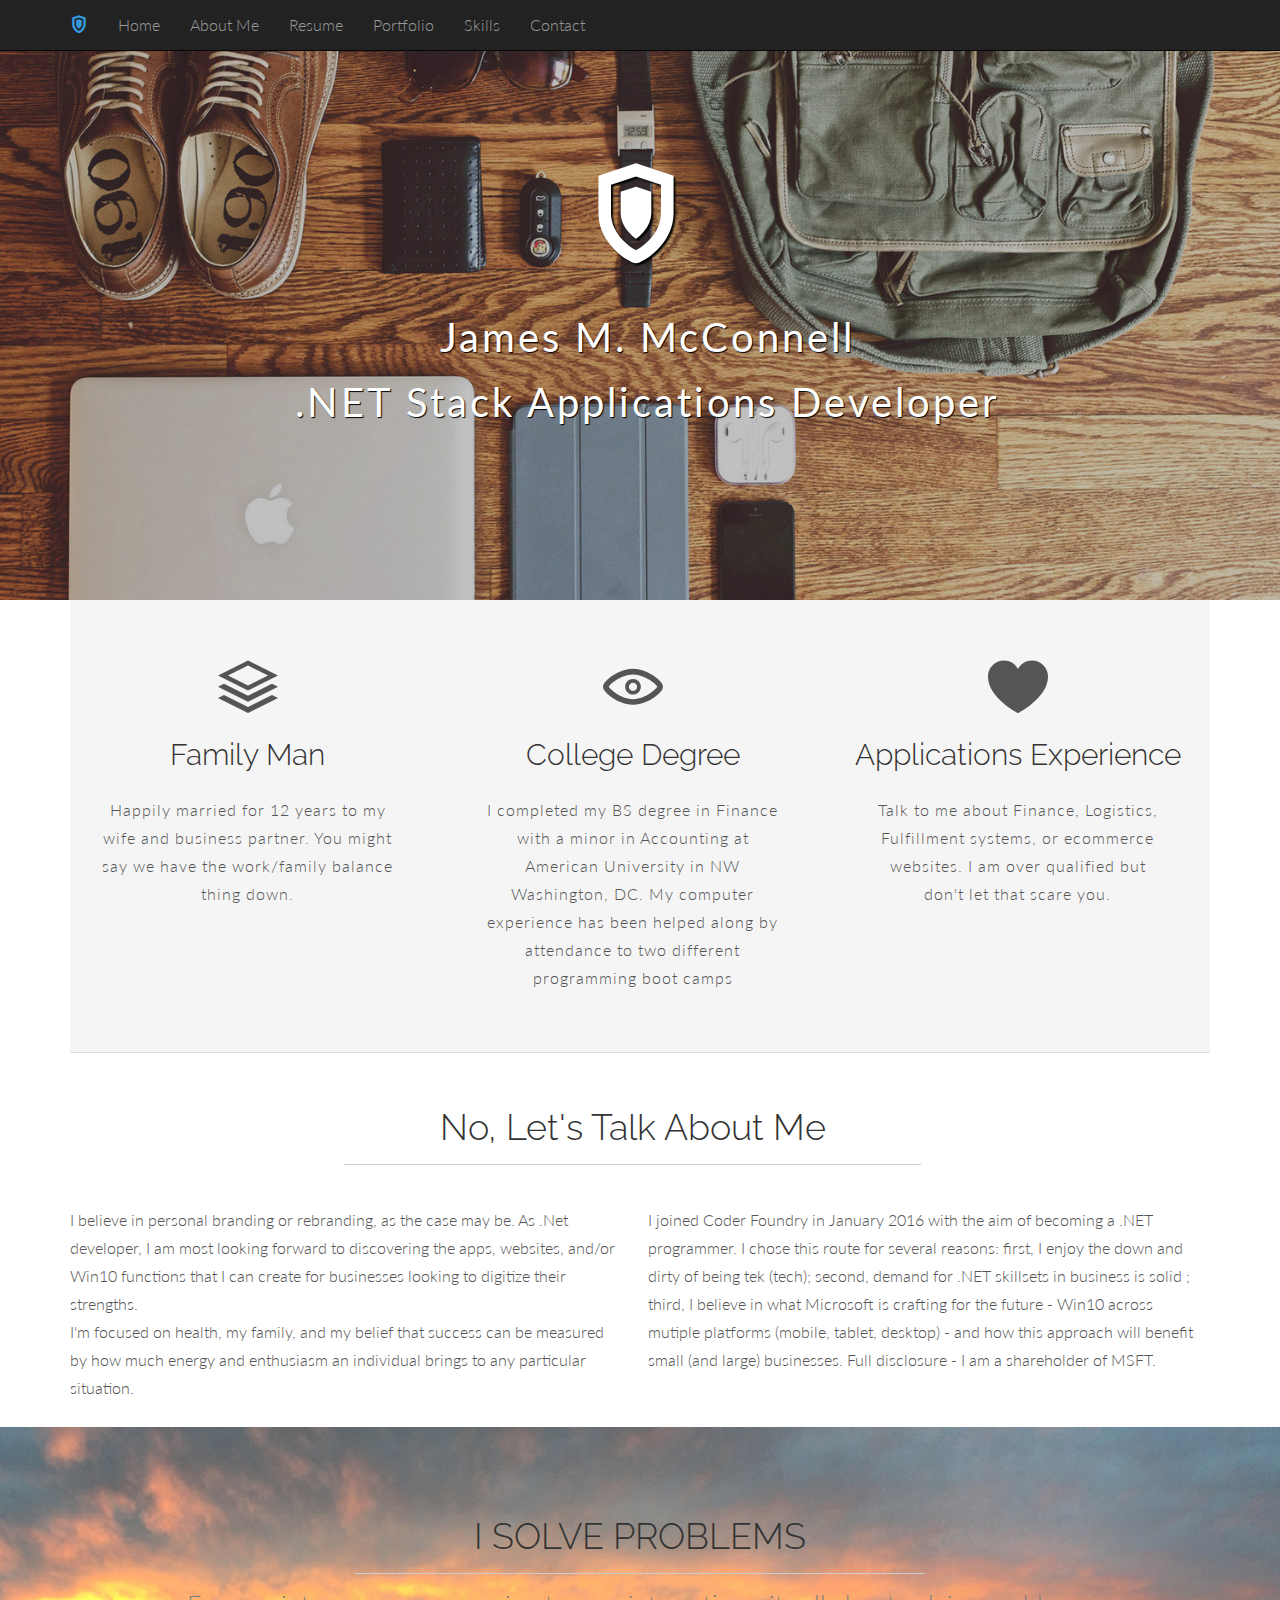
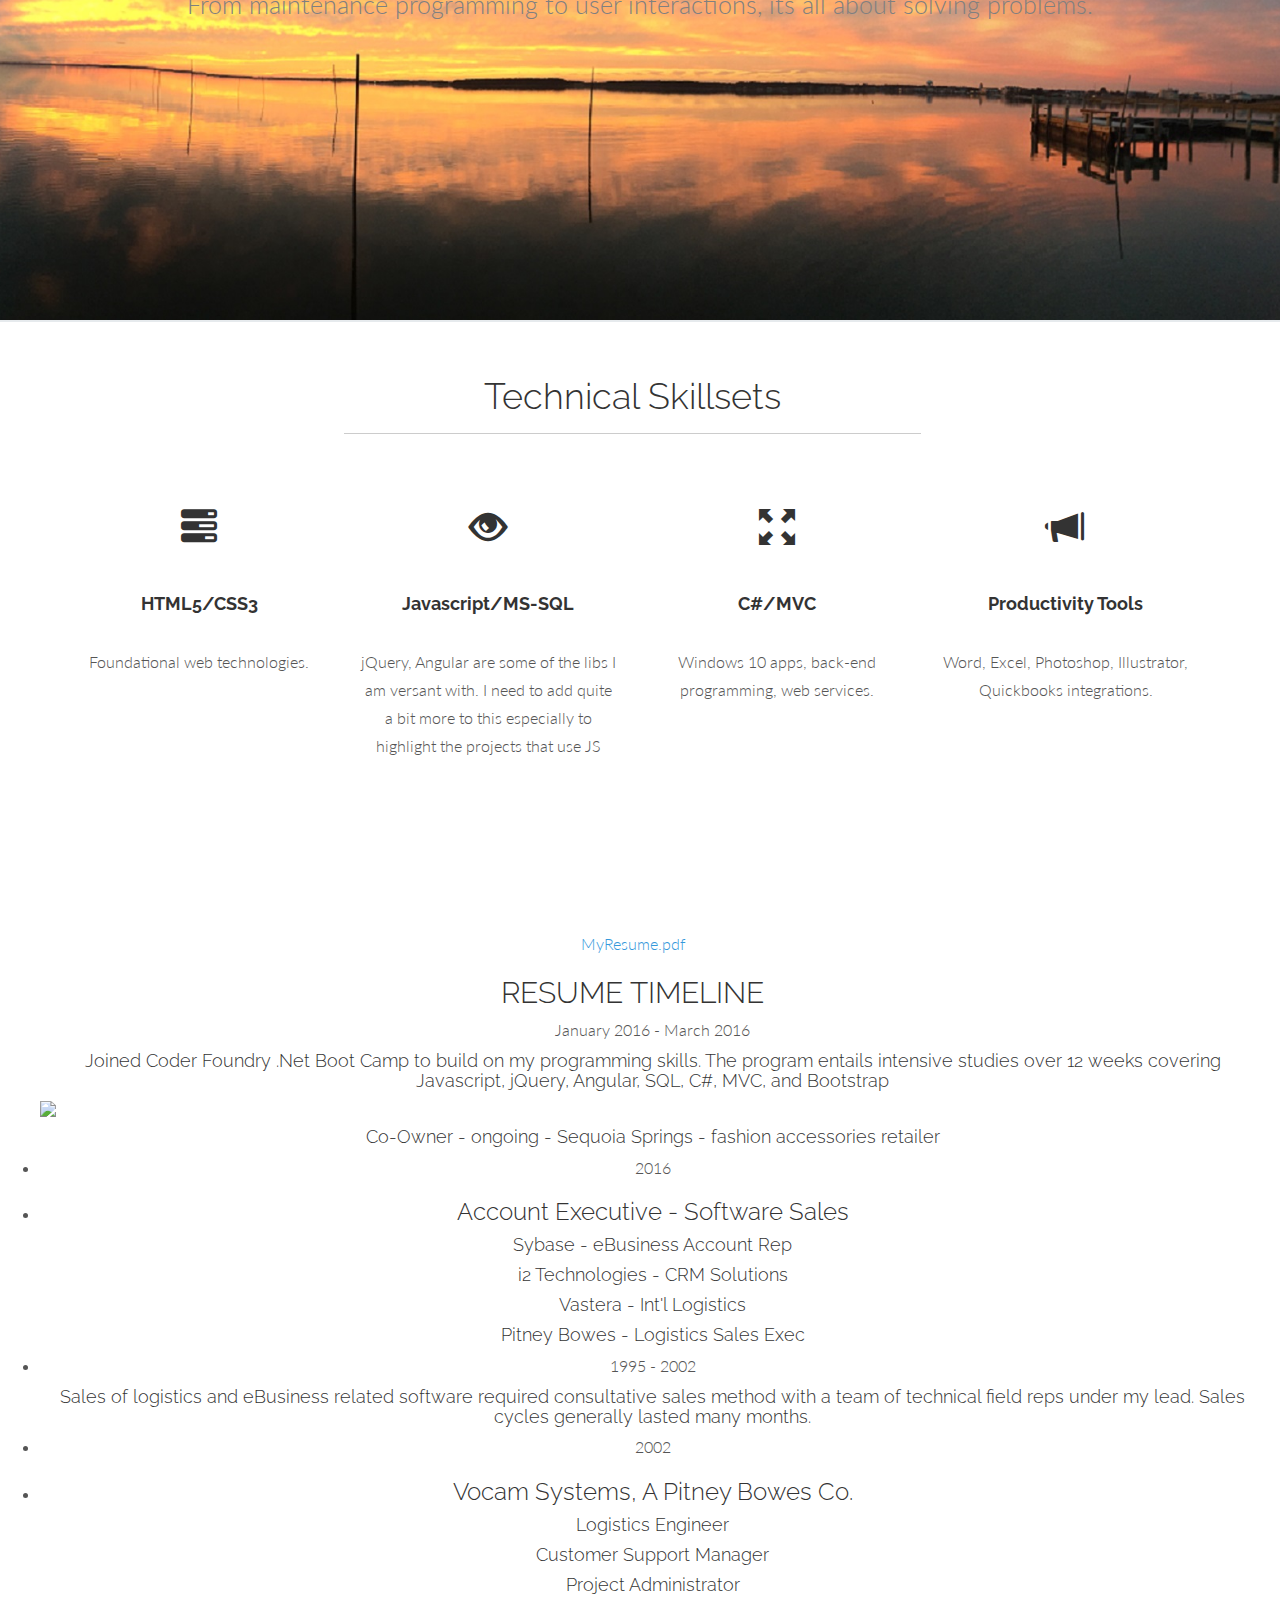
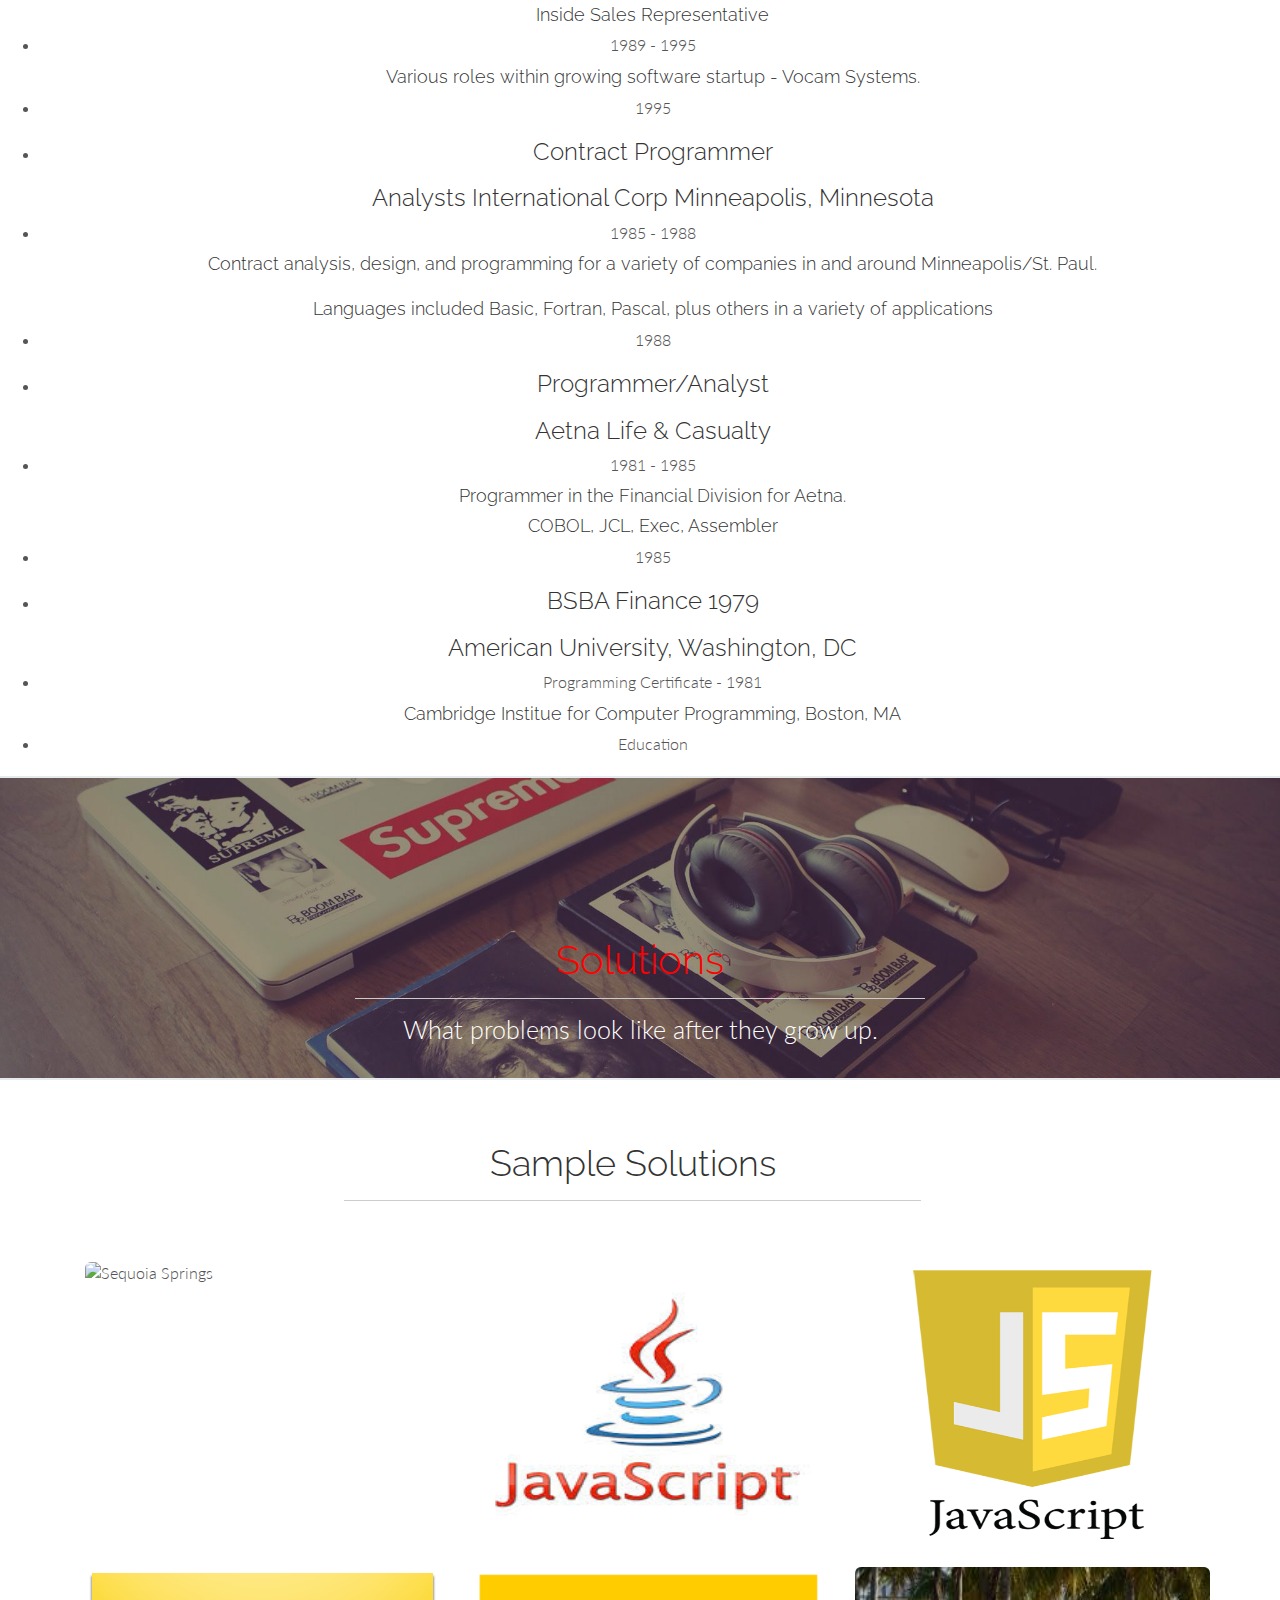
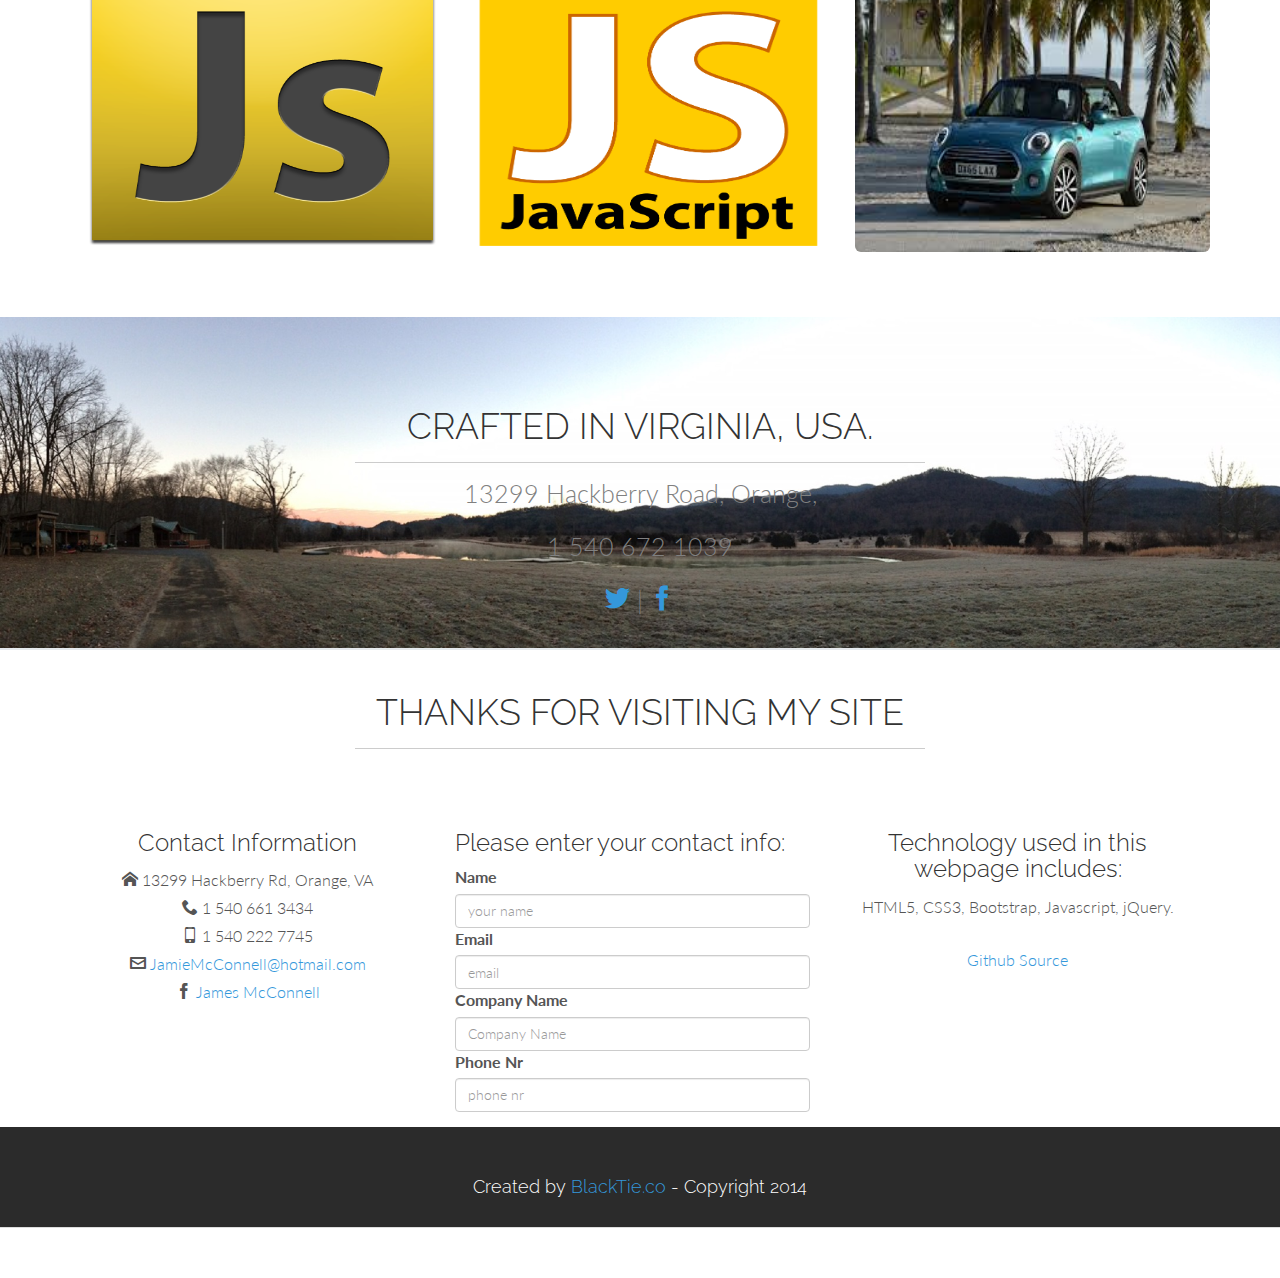
==== commit 5d284226: "car finder addition" ====
--- a/JMM_Website/index.html
+++ b/JMM_Website/index.html
@@ -1,13 +1,13 @@
 ﻿<!DOCTYPE html>
 <html lang="en">
-  <head>
+<head>
     <meta charset="utf-8">
     <meta name="viewport" content="width=device-width, initial-scale=1.0">
     <meta name="description" content="SHIELD - Free Bootstrap 3 Theme">
     <meta name="author" content="Carlos Alvarez - Alvarez.is - blacktie.co">
-    <link rel="shortcut icon" href="assets/ico/favicon.png">
-
-    <title> SHIELD - Free Bootstrap 3 Theme</title>
+    <!--<link rel="shortcut icon" href="assets/ico/favicon.png">-->
+
+    <title> Jamie McConnell - .Net Programmer </title>
 
     <!-- Bootstrap core CSS -->
     <link href="assets/css/bootstrap.css" rel="stylesheet">
@@ -16,263 +16,341 @@
     <link href="assets/css/main.css" rel="stylesheet">
     <link rel="stylesheet" href="assets/css/icomoon.css">
     <link href="assets/css/animate-custom.css" rel="stylesheet">
-      <link href="Content/SyntaxHighlighter/shCore.css" rel="stylesheet" />
-      <link href="Content/SyntaxHighlighter/shThemeDefault.css" rel="stylesheet" />
-    
+    <link href="Content/SyntaxHighlighter/shCore.css" rel="stylesheet" />
+    <link href="Content/SyntaxHighlighter/shThemeDefault.css" rel="stylesheet" />
+    <link href="/assets/css/style_timeline.css" rel="stylesheet" />
+    <link href="assets/css/font-awesome.min.css" rel="stylesheet" />
+
     <link href='http://fonts.googleapis.com/css?family=Lato:300,400,700,300italic,400italic' rel='stylesheet' type='text/css'>
     <link href='http://fonts.googleapis.com/css?family=Raleway:400,300,700' rel='stylesheet' type='text/css'>
-    
+
     <script src="assets/js/jquery.min.js"></script>
-	<script type="text/javascript" src="assets/js/modernizr.custom.js"></script>
-
-    
+    <script type="text/javascript" src="assets/js/modernizr.custom.js"></script>
+
+
 
     <!-- HTML5 shim and Respond.js IE8 support of HTML5 elements and media queries -->
     <!--[if lt IE 9]>
       <script src="assets/js/html5shiv.js"></script>
       <script src="assets/js/respond.min.js"></script>
     <![endif]-->
-  </head>
-
-  <body data-spy="scroll" data-offset="0" data-target="#navbar-main">
-      <script src="assets/js/JMM.js"></script>
-  
-  	<div id="navbar-main">
-      <!-- Fixed navbar -->
-    <div class="navbar navbar-inverse navbar-fixed-top">
-      <div class="container">
-        <div class="navbar-header">
-          <button type="button" class="navbar-toggle" data-toggle="collapse" data-target=".navbar-collapse">
-            <span class="icon icon-shield" style="font-size:30px; color:#3498db;"></span>
-          </button>
-          <a class="navbar-brand hidden-xs hidden-sm" href="#home"><span class="icon icon-shield" style="font-size:18px; color:#3498db;"></span></a>
+</head>
+
+<body data-spy="scroll" data-offset="0" data-target="#navbar-main">
+
+    <script src="assets/js/JMM.js"></script>
+    <script type="text/javascript" src="/assets/js/resume.js"></script>
+
+    <div id="navbar-main">
+        <!-- Fixed navbar -->
+        <div class="navbar navbar-inverse navbar-fixed-top">
+            <div class="container">
+                <div class="navbar-header">
+                    <button type="button" class="navbar-toggle" data-toggle="collapse" data-target=".navbar-collapse">
+                        <span class="icon icon-shield" style="font-size:30px; color:#3498db;"></span>
+                    </button>
+                    <a class="navbar-brand hidden-xs hidden-sm smoothScroll" href="#home"><span class="icon icon-shield" style="font-size:18px; color:#3498db;"></span></a>
+                </div>
+                <div class="navbar-collapse collapse">
+                    <ul class="nav navbar-nav">
+                        <li><a href="#home" class="smoothScroll">Home</a></li>
+                        <li> <a href="#about" class="smoothScroll"> About Me</a></li>
+
+                        <li> <a href="#resume" class="smoothScroll"> Resume</a></li>
+                        <li> <a href="#portfolio" class="smoothScroll"> Portfolio</a></li>
+                        <li> <a href="#skills" class="smoothScroll"> Skills</a></li>
+                        <li> <a href="#contact" class="smoothScroll"> Contact</a></li>
+                </div><!--/.nav-collapse -->
+            </div>
         </div>
-        <div class="navbar-collapse collapse">
-          <ul class="nav navbar-nav">
-            <li><a href="#home" class="smoothScroll">Home</a></li>
-			<li> <a href="#about" class="smoothScroll"> About Me</a></li>
-
-			<li> <a href="#resume" class="smoothScroll"> Resume</a></li>
-			<li> <a href="#portfolio" class="smoothScroll"> Portfolio</a></li>
-			<li> <a href="#blog" class="smoothScroll"> Blog</a></li>
-			<li> <a href="#contact" class="smoothScroll"> Contact</a></li>
-        </div><!--/.nav-collapse -->
-      </div>
     </div>
-    </div>
-
-  
-  
-		<!-- ==== HEADERWRAP ==== -->
-	    <div id="headerwrap" id="home" name="home">
-			<header class="clearfix">
-	  		 		<h1><span class="icon icon-shield"></span></h1>
-	  		 		<p>James M. McConnell</p>
-	  		 		<p>.NET Stack Applications Developer</p>
-	  		</header>	    
-	    </div><!-- /headerwrap -->
-
-		<!-- ==== GREYWRAP ==== -->
-      <div class="container" id="about" name="about">
-          <div id="greywrap">
-              <div class="row">
-                  <div class="col-lg-4 callout">
-                      <span class="icon icon-stack"></span>
-                      <h2>Family Man</h2>
-                      <p>Happily married for 12 years to my wife and business partner. You might say we have the work/family balance thing down. </p>
-                  </div><!-- col-lg-4 -->
-
-                  <div class="col-lg-4 callout">
-                      <span class="icon icon-eye"></span>
-                      <h2>College Degree</h2>
-                      <p>I completed my BS degree in Finance with a minor in Accounting at American University in NW Washington, DC. My computer experience has been helped along by attendance to two different programming boot camps</p>
-                  </div><!-- col-lg-4 -->
-
-                  <div class="col-lg-4 callout">
-                      <span class="icon icon-heart"></span>
-                      <h2>Applications Experience</h2>
-                      <p>Talk to me about Finance, Logistics, Fulfillment systems, or ecommerce websites. I am over qualified but don't let that scare you.</p>
-                  </div><!-- col-lg-4 -->
-              </div><!-- row -->
-          </div><!-- greywrap -->
-          <!-- ==== ABOUT ==== -->
-          <div class="row white">
-              <!--<br>-->
-              <h1 class="centered">No, Let's Talk About Me</h1>
-              <hr>
-
-              <div class="col-lg-6">
-                  <p>I believe in personal branding or rebranding, as the case may be. As .Net developer, I am most looking forward to 
-                  discovering the apps, websites, and/or Win10 functions that I can create for businesses looking to digitize their strengths.<br />
-                  I'm focused on health, my family, and how to drive the most value 
-                  into the tasks/challenges I am given.<br />
-                  How can I help you?
-                  </p>
-              </div><!-- col-lg-6 -->
-
-              <div class="col-lg-6">
-                  <p>I joined Coder Foundry in January 2016 with the goals of becoming a .NET programmer. I chose this route for several 
-                      reasons: first, I enjoy the down and dirty of being tek (tech); second, demand for .NET skillsets in business is solid
-                  ; third, I believe in what Microsoft in crafting for the future - Win10 across mutiple platforms (mobile, tablet, desktop) 
-                  - and how this approach will benefit small (and large) businesses. Full disclosure - I am a shareholder of MSFT.
-                  </p>
-              </div><!-- col-lg-6 -->
-          </div><!-- row -->
-      </div><!-- container -->
-		
-		<!-- ==== SECTION DIVIDER1 -->
-		<section id="resume" class="section-divider textdivider divider1">
-			<div class="container">
-				<h1>DESIGN EXPAND BOUNDARIES</h1>
-				<hr>
-				<p>To achieve real change, we have to expand boundaries. Because the Wild West of what-could-be is unexplored but rife with opportunity.</p>
-			</div><!-- container -->
-		</section><!-- section -->
-
-
-		<!-- ==== TEAM MEMBERS ==== -->
-		<div class="container" name="team">
-		<br>
-			<div class="row white centered">
-				<h1 class="centered">Technical Skillsets</h1>
-				<hr>
-				<br>
-				
-				<div class="col-lg-3 centered">
-					<!--<img class="img img-circle" src="assets/img/team/team01.jpg" height="120px" width="120px" alt="">-->
+
+
+
+    <!-- ==== HEADERWRAP ==== -->
+    <div id="headerwrap" id="home" name="home">
+        <header class="clearfix">
+            <h1><span class="icon icon-shield"></span></h1>
+            <p>James M. McConnell</p>
+            <p>.NET Stack Applications Developer</p>
+        </header>
+    </div><!-- /headerwrap -->
+    <!-- ==== GREYWRAP ==== -->
+    <div class="container" id="about" name="about">
+        <div id="greywrap">
+            <div class="row">
+                <div class="col-lg-4 callout">
+                    <span class="icon icon-stack"></span>
+                    <h2>Family Man</h2>
+                    <p>Happily married for 12 years to my wife and business partner. You might say we have the work/family balance thing down. </p>
+                </div><!-- col-lg-4 -->
+
+                <div class="col-lg-4 callout">
+                    <span class="icon icon-eye"></span>
+                    <h2>College Degree</h2>
+                    <p>I completed my BS degree in Finance with a minor in Accounting at American University in NW Washington, DC. My computer experience has been helped along by attendance to two different programming boot camps</p>
+                </div><!-- col-lg-4 -->
+
+                <div class="col-lg-4 callout">
+                    <span class="icon icon-heart"></span>
+                    <h2>Applications Experience</h2>
+                    <p>Talk to me about Finance, Logistics, Fulfillment systems, or ecommerce websites. I am over qualified but don't let that scare you.</p>
+                </div><!-- col-lg-4 -->
+            </div><!-- row -->
+        </div><!-- greywrap -->
+        <!-- ==== ABOUT ==== -->
+
+            <div class="row white">
+                <!--<br>-->
+                <h1 class="centered">No, Let's Talk About Me</h1>
+                <hr>
+
+                <div class="col-lg-6">
+                    <p>I believe in personal branding or rebranding, as the case may be. As .Net developer, I am most looking forward to
+                        discovering the apps, websites, and/or Win10 functions that I can create for businesses looking to digitize their strengths.<br />
+                        I'm focused on health, my family, and my belief that success can be measured by how much energy and enthusiasm an individual
+                        brings to any particular situation.<br /></p>
+                </div><!-- col-lg-6 -->
+
+                <div class="col-lg-6">
+                    <p>I joined Coder Foundry in January 2016 with the aim of becoming a .NET programmer. I chose this route for several
+                        reasons: first, I enjoy the down and dirty of being tek (tech); second, demand for .NET skillsets in business is solid
+                        ; third, I believe in what Microsoft is crafting for the future - Win10 across mutiple platforms (mobile, tablet, desktop)
+                        - and how this approach will benefit small (and large) businesses. Full disclosure - I am a shareholder of MSFT.
+                    </p>
+                </div><!-- col-lg-6 -->
+            </div><!-- row -->
+        </div><!-- container -->
+    <!-- ==== SECTION DIVIDER1 -->
+ 
+    <section class="section-divider textdivider divider1" id="skills" name="skills">
+        <div class="container">
+            <h1>I SOLVE PROBLEMS</h1>
+            <hr>
+            <p>From maintenance programming to user interactions, its all about solving problems.</p>
+        </div><!-- container -->
+
+    </section>
+        <!-- ==== Technical Skillsets ==== -->
+        <div class="container" name="team">
+            
+            <div class="row white centered">
+                <h1 class="centered">Technical Skillsets</h1>
+                <hr>
+                
+                <div class="col-lg-3 centered">
+                    <!--<img class="img img-circle" src="assets/img/team/team01.jpg" height="120px" width="120px" alt="">-->
                     <h1><span class="glyphicon glyphicon-tasks" aria-hidden="true"></span> </h1>
-					<br>
-					<h4><b>HTML5/CSS3/MS-SQL</b></h4>
-					
-					<p>Foundational web technologies.</p>
-				</div><!-- col-lg-3 -->
-				
-				<div class="col-lg-3 centered">
-					<!--<img class="img img-circle" src="assets/img/team/team02.jpg" height="120px" width="120px" alt="">-->
+                    <br>
+                    <h4><b>HTML5/CSS3</b></h4>
+
+                    <p>Foundational web technologies.</p>
+                </div><!-- col-lg-3 -->
+
+                <div class="col-lg-3 centered">
                     <h1><span class="glyphicon glyphicon-eye-open" aria-hidden="true"></span> </h1>
                     <br>
-					<h4><b>Javascript</b></h4>
-					
-					<p>jQuery, Angular are some of the libs I am versant with. I need to add quite a bit more to this especially to highlight the projects that use JS</p>
-				</div><!-- col-lg-3 -->
-				
-				<div class="col-lg-3 centered">
-					<!--<img class="img img-circle" src="assets/img/team/team03.jpg" height="120px" width="120px" alt="">-->
+                    <h4><b>Javascript/MS-SQL</b></h4>
+
+                    <p>jQuery, Angular are some of the libs I am versant with. I need to add quite a bit more to this especially to highlight the projects that use JS</p>
+                </div><!-- col-lg-3 -->
+
+                <div class="col-lg-3 centered">
                     <h1><span class="glyphicon glyphicon-fullscreen" aria-hidden="true"></span> </h1>
-					<br>
-					<h4><b>C#</b></h4>
-					
-					<p>Not really sure what I want to put here.</p>
-				</div><!-- col-lg-3 -->
-				
-				<div class="col-lg-3 centered">
-					<!--<img class="img img-circle" src="assets/img/team/team04.jpg" height="120px" width="120px" alt="">-->
+                    <br>
+                    <h4><b>C#/MVC</b></h4>
+
+                    <p>Windows 10 apps, back-end programming, web services.</p>
+                </div><!-- col-lg-3 -->
+
+                <div class="col-lg-3 centered">
                     <h1><span class="glyphicon glyphicon-bullhorn" aria-hidden="true"></span> </h1>
-					<br>
-					<h4><b>Productivity Tools</b></h4>
-					
-					<p>Word, Excel, Photoshop, Illustrator, Quickbooks integrations.</p>
-				</div><!-- col-lg-3 -->
-				
-			</div><!-- row -->
-		</div><!-- container -->
-
-
-		<!-- ==== SECTION DIVIDER3 -->
-		<section id="portfolio" class="section-divider textdivider divider3">
-			<div class="container">
-				<h1>I SOLVE PROBLEMS</h1>
-				<hr>
-				<p>From maintenance programming to user interactions, its all about solving problems.</p>
-			</div><!-- container -->
-		</section><!-- section -->
-		
-		<!-- ==== PORTFOLIO ==== -->
-		<div class="container" name="portfolio">
-		<br>
-			<div class="row">
-				<br>
-				<h1 class="centered">I CREATE COOL STUFF</h1>
-				<hr>
-				<br>
-				<br>
-			</div><!-- /row -->
-			<div class="container">
-			<div class="row">	
-			
-				<!-- PORTFOLIO Sequoia Springs Image -->
-				<div class="col-md-4 ">
-			    	<div class="grid mask">
-						<figure>
-                            <img class="img-rounded" src="assets/img/ssi.png" alt="Sequoia Springs">
-							<figcaption>
-								<h5>ECOMMERCE</h5>
-								<a data-toggle="modal" href="#myModal" class="btn btn-primary btn-lg">Take a Look</a>
-							</figcaption><!-- /figcaption -->
-						</figure><!-- /figure -->
-			    	</div><!-- /grid-mask -->
-				</div><!-- /col -->
-								
-						 <!-- Sequoia Springs MODAL -->
-						      
-						  <div class="modal fade" id="myModal" tabindex="-1" role="dialog" aria-labelledby="myModalLabel" aria-hidden="true">
-						    <div class="modal-dialog">
-						      <div class="modal-content">
-						        <div class="modal-header">
-						          <button type="button" class="close" data-dismiss="modal" aria-hidden="true">&times;</button>
-						          <h4 class="modal-title">Sequoia Springs Online Shopping Website</h4>
-						        </div>
-						        <div class="modal-body">
-						          <p><img class="img-responsive" src="assets/img/ssi2.png" alt=""></p>
-						          <p>Database driven, mobile ready, ecommerce shopping site to deployed in one month. Included Google Analytics 
-                                    and SEO params to allow customer to be up and running before the holiday season. </p>
-						          <p><b><a href="http://www.sequoiaspringsinc.com" target="_blank">Visit Site</a></b></p>
-						        </div>
-						        <div class="modal-footer">
-						          <button type="button" class="btn btn-default" data-dismiss="modal">Close</button>
-						        </div>
-						      </div><!-- /.modal-content -->
-						    </div><!-- /.modal-dialog -->
-						  </div><!-- /.modal -->
-				
-				<!-- PORTFOLIO IMAGE 2 - Palindrome -->
-				<div class="col-md-4">
-			    	<div class="grid mask">
-						<figure>
-							<img class="img-rounded" src="assets/img/portfolio/folio02.jpg" alt="">
-							<figcaption>
-								<h5>Javascript Project</h5>
-								<a data-toggle="modal" href="#myModal2" class="btn btn-primary btn-lg">Take a Look</a>
-							</figcaption><!-- /figcaption -->
-						</figure><!-- /figure -->
-			    	</div><!-- /grid-mask -->
-				</div><!-- /col -->
-
-                <!-- myMODAL2 SHOW THE PORTFOLIO IMAGE. For the Javascript Project. -->
-
-                <div class="modal fade" id="myModal2" tabindex="-1" role="dialog" aria-labelledby="myModalLabel" aria-hidden="true">
-                    <div class="modal-dialog modal-lg">
-                        <div class="modal-content">
-                            <div class="modal-header">
-                                <button type="button" class="close" data-dismiss="modal" aria-hidden="true">&times;</button>
-                                <h4 class="modal-title">Javascript Functionality</h4>
+                    <br>
+                    <h4><b>Productivity Tools</b></h4>
+
+                    <p>Word, Excel, Photoshop, Illustrator, Quickbooks integrations.</p>
+                </div><!-- col-lg-3 -->
+
+            </div><!-- row -->
+        </div><!-- container -->
+        <div style="padding-top:53px">
+
+    <!-- ==== Resume ==== -->
+    
+            <section id="resume" class="section-divider textdivider">
+                <div id="resumewrap" id="resume">
+                    <div class="row centered">
+                        <div class="col-xs-12">
+                            <p></p>
+                            <a href="assets/img/MyResume.pdf" target="_blank">MyResume.pdf</a>
+                        </div>
+                    </div>
+                    <div class="row centered">
+                            <div class="col-lg-12">
+                                <h2>RESUME TIMELINE</h2>
+                                <ul class="timeline">
+                                    <li class="event c" id="2016" style="display: block">
+                                        <span class="month">January 2016 - March 2016</span>
+                                        <h4>Joined Coder Foundry .Net Boot Camp to build on my programming skills. The program entails intensive studies over 12 weeks covering Javascript, jQuery, Angular, SQL, C#, MVC, and Bootstrap</h4>
+                                    </li>
+                                    <li class="event cd" id="2016d" style="display: block">
+                                        <a href="http://www.sequoiaspringinc.com">
+                                            <img src="/assets/img/SSI_Square-Image.jpg" class="img-responsive">
+                                        </a>
+                                            <h4>Co-Owner - ongoing - Sequoia Springs - fashion accessories retailer</h4>
+                                    </li>
+                                    <li class="year" onclick="y2016()">2016</li>
+                                    <li class="event c" id="2002">
+                                        <h3 class="heading">Account Executive - Software Sales</h3>
+                                        <h4>Sybase - eBusiness Account Rep</h4>
+                                        <h4>i2 Technologies - CRM Solutions</h4>
+                                        <h4>Vastera - Int'l Logistics</h4>
+                                        <h4>Pitney Bowes - Logistics Sales Exec</h4>
+                                    </li>
+                                    <li class="event cd" id="2002d">
+                                        <span class="month">1995 - 2002</span>
+                                        <h4>Sales of logistics and eBusiness related software required consultative sales method with a team of technical field 
+                                        reps under my lead. Sales cycles generally lasted many months.</h4>
+                                    </li>
+                                    <li class="year" onclick="y2002()">2002</li>
+                                    <li class="event c" id="1989">
+                                        <h3 class="heading">Vocam Systems, A Pitney Bowes Co.</h3>
+                                        <h4>Logistics Engineer</h4>
+                                        <h4>Customer Support Manager</h4>
+                                        <h4>Project Administrator</h4>
+                                        <h4>Inside Sales Representative</h4>
+                                    </li>
+                                    <li class="event cd" id="1989d">
+                                        <span class="month">1989 - 1995</span>
+                                        <h4>Various roles within growing software startup - Vocam Systems. </h4>
+                                    </li>
+                                    <li class="year" onclick="y1989()">1995</li>
+                                    <li class="event c" id="1985">
+                                        <h3 class="heading">Contract Programmer</h3>
+                                        <h3 class="heading">Analysts International Corp
+                                        Minneapolis, Minnesota</h3>
+                                    </li>
+                                    <li class="event cd" id="1985d">
+                                        <span class="month">1985 - 1988</span>
+                                        <h4>Contract analysis, design, and programming for a variety of companies in and around Minneapolis/St. Paul.</p>
+                                        <h4>Languages included Basic, Fortran, Pascal, plus others in a variety of applications</pclass>
+                                    </li>
+                                    <li class="year" onclick="y1985()">1988</li>
+                                    <li class="event c" id="1981">
+                                        <h3 class="heading">Programmer/Analyst</h3>
+                                        <h3 class="heading">Aetna Life & Casualty</h3>
+                                    </li>
+                                    <li class="event cd" id="1981d">
+                                        <span class="month">1981 - 1985</span>
+                                        <h4>Programmer in the Financial Division for Aetna.</h4>
+                                        <h4>COBOL, JCL, Exec, Assembler</h4>
+                                    </li>
+                                    <li class="year" onclick="y1981()">1985</li>
+                                    <li class="event c" id="edu">
+                                        <h3 class="heading">BSBA Finance 1979</h3>
+                                        <h3 class="heading">American University, Washington, DC</h3>
+                                    </li>
+                                    <li class="event cd" id="edud">
+                                        <span class="month">Programming Certificate - 1981</span>
+                                        <h4>Cambridge Institue for Computer Programming, Boston, MA</h4>
+                                    </li>
+                                    <li class="year" onclick="yEDU()">Education</li>
+                                </ul>
                             </div>
-                            <div class="modal-body">
-                                <div class="row">
-                                    <div class="col-md-4">
-                                        <p>Enter a word to see if it is a Palindrome. A palindrome is a word spelled the same backward and forward.</p>
-                                        
-                                            <div >
-                                                <label for="chkPal">Your Word:</label>
-                                                <input type="text" class="form-control" id="chkPal">
-                                                <label class="btn btn-default" onclick="processPalindrome();">submit</label>
-                                            </div>
-                                       
-                                        <p>Your word backwards is:</p>
-                                        <p id="yourWord">         </p>
-                                    </div> <!--end col-md-4-->
-                                        <div class="col-md-8">
-                                            <pre class="brush: js">
+                        </div>  <!--/row -->
+                </div> <!--resume wrap-->
+            </section>
+            <!-- ==== SECTION DIVIDER3 -->
+            <section id="portfolio" class="section-divider textdivider divider3">
+                <div class="container">
+                    <h1>Solutions</h1>
+                    <hr>
+                    <p id="solutions">What problems look like after they grow up.</p>
+                </div><!-- container -->
+            </section><!-- section -->
+            <!-- ==== PORTFOLIO ==== -->
+            <div class="container" name="portfolio">
+                <br>
+                <div class="row">
+                    <br>
+                    <h1 class="centered">Sample Solutions</h1>
+                    <hr>
+                    <br>
+                    <br>
+                </div><!-- /row -->
+                <div class="container">
+                    <div class="row">
+
+                        <!-- PORTFOLIO Sequoia Springs Image -->
+                        <div class="col-md-4 ">
+                            <div class="grid mask">
+                                <figure>
+                                    <img class="img-rounded" src="assets/img/ssi.png" alt="Sequoia Springs">
+                                    <figcaption>
+                                        <h5>ECOMMERCE</h5>
+                                        <a data-toggle="modal" href="#myModal" class="btn btn-primary btn-lg">Take a Look</a>
+                                    </figcaption><!-- /figcaption -->
+                                </figure><!-- /figure -->
+                            </div><!-- /grid-mask -->
+                        </div><!-- /col -->
+                        <!-- Sequoia Springs MODAL -->
+
+                        <div class="modal fade" id="myModal" tabindex="-1" role="dialog" aria-labelledby="myModalLabel" aria-hidden="true">
+                            <div class="modal-dialog">
+                                <div class="modal-content">
+                                    <div class="modal-header">
+                                        <button type="button" class="close" data-dismiss="modal" aria-hidden="true">&times;</button>
+                                        <h4 class="modal-title">Sequoia Springs Online Shopping Website</h4>
+                                    </div>
+                                    <div class="modal-body">
+                                        <p><img class="img-responsive" src="assets/img/ssi2.png" alt=""></p>
+                                        Database driven, mobile ready, ecommerce shopping site to deployed in one month. Included Google Analytics
+                                        and SEO params to allow customer to be up and running before the holiday season.
+                                        <b><a href="http://www.sequoiaspringsinc.com" target="_blank">     Visit Site</a></b>
+                                    </div>
+                                    <div class="modal-footer">
+                                        <button type="button" class="btn btn-default" data-dismiss="modal">Close</button>
+                                    </div>
+                                </div><!-- /.modal-content -->
+                            </div><!-- /.modal-dialog -->
+                        </div><!-- /.modal -->
+                        <!-- PORTFOLIO IMAGE 2 - Palindrome -->
+                        <div class="col-md-4">
+                            <div class="grid mask">
+                                <figure>
+                                    <img class="img-rounded" src="assets/img/JS2image.jpg" height="285" width="355" alt="">
+                                    <figcaption>
+                                        <h5>Javascript Program</h5>
+                                        <a data-toggle="modal" href="#myModal2" class="btn btn-primary btn-lg">Take a Look</a>
+                                    </figcaption><!-- /figcaption -->
+                                </figure><!-- /figure -->
+                            </div><!-- /grid-mask -->
+                        </div><!-- /col -->
+                        <!-- myMODAL2 SHOW THE PORTFOLIO IMAGE. For the Javascript Project. -->
+
+                        <div class="modal fade" id="myModal2" tabindex="-1" role="dialog" aria-labelledby="myModalLabel" aria-hidden="true">
+                            <div class="modal-dialog modal-lg">
+                                <div class="modal-content">
+                                    <div class="modal-header">
+                                        <button type="button" class="close" data-dismiss="modal" aria-hidden="true">&times;</button>
+                                        <h4 class="modal-title">Javascript - PALINDROME</h4>
+                                    </div>
+                                    <div class="modal-body">
+                                        <div class="row">
+                                            <div class="col-md-4">
+                                                <p>Enter a word to see if it is a Palindrome. A palindrome is a word spelled the same backward and forward.</p>
+
+                                                <div>
+                                                    <label for="chkPal">Your Word:</label>
+                                                    <input type="text" class="form-control" id="chkPal">
+                                                    <label class="btn btn-default" onclick="processPalindrome();">submit</label>
+                                                </div>
+
+                                                <p>Your word backwards is:</p>
+                                                <p id="yourWord">         </p>
+                                            </div> <!--end col-md-4-->
+                                            <div class="col-md-8">
+                                                <pre class="brush: js">
                                              function processPalindrome() {
 	                                            var input=document.getElementById("word1").value;
 	                                            var arr1=input.split("");  //converts a string to an array
@@ -294,54 +372,51 @@
 	                                            }
                                             };	
                                          </pre>
+                                            </div>
                                         </div>
+                                    </div> <!--Modal body-->
+                                    <div class="modal-footer">
+                                        <button type="button" class="btn btn-default" data-dismiss="modal">Close</button>
+                                    </div>
+                                </div><!-- /.modal-content -->
+                            </div><!-- /.modal-dialog -->
+                        </div><!-- /.modal -->
+                        <!-- PORTFOLIO IMAGE 3 - Factorial -->
+                        <div class="col-md-4">
+                            <div class="grid mask">
+                                <figure>
+                                    <img class="img-rounded" src="assets/img/js-logo-badge-512.png" height="285" width="355" alt="">
+                                    <figcaption>
+                                        <h5>Javascript Program</h5>
+                                        <a data-toggle="modal" href="#myModal3" class="btn btn-primary btn-lg">Take a Look</a>
+                                    </figcaption><!-- /figcaption -->
+                                </figure><!-- /figure -->
+                            </div><!-- /grid-mask -->
+                        </div><!-- /col -->
+                    </div><!-- /row -->
+                    <!-- myMODAL3 - Factorial - For the Javascript Project. -->
+
+                    <div class="modal fade" id="myModal3" tabindex="-1" role="dialog" aria-labelledby="myModalLabel" aria-hidden="true">
+                        <div class="modal-dialog modal-lg">
+                            <div class="modal-content">
+                                <div class="modal-header">
+                                    <button type="button" class="close" data-dismiss="modal" aria-hidden="true">&times;</button>
+                                    <h4 class="modal-title">Javascript - FACTORIAL</h4>
                                 </div>
-                            </div> <!--Modal body-->
-                            <div class="modal-footer">
-                                <button type="button" class="btn btn-default" data-dismiss="modal">Close</button>
-                            </div>
-                        </div><!-- /.modal-content -->
-                    </div><!-- /.modal-dialog -->
-                </div><!-- /.modal -->
-
-
-				<!-- PORTFOLIO IMAGE 3 - Factorial -->
-				<div class="col-md-4">
-			    	<div class="grid mask">
-						<figure>
-							<img class="img-rounded" src="assets/img/portfolio/folio03.jpg" alt="">
-							<figcaption>
-								<h5>C# & Javascript</h5>
-								<a data-toggle="modal" href="#myModal3" class="btn btn-primary btn-lg">Take a Look</a>
-							</figcaption><!-- /figcaption -->
-						</figure><!-- /figure -->
-			    	</div><!-- /grid-mask -->
-				</div><!-- /col -->
-			</div><!-- /row -->
-
-                <!-- myMODAL3 - Factorial - For the Javascript Project. -->
-
-                <div class="modal fade" id="myModal3" tabindex="-1" role="dialog" aria-labelledby="myModalLabel" aria-hidden="true">
-                    <div class="modal-dialog modal-lg">
-                        <div class="modal-content">
-                            <div class="modal-header">
-                                <button type="button" class="close" data-dismiss="modal" aria-hidden="true">&times;</button>
-                                <h4 class="modal-title">C# Functionality</h4>
-                            </div>
-                            <div class="modal-body">
-                                <div class="row">
-                                    <div class="col-md-4">
-                                        <p>Enter a number to get the FACTORIAL value of that number.</p>
-                                        <div>
-                                            <!--<label for="chkFact">Factorial is:</label>-->
-                                            <input type="text" class="form-control" id="chkFact">
-                                            <label class="btn btn-default" onclick="processFactorial();">submit</label>
+                                <div class="modal-body">
+                                    <div class="row">
+                                        <div class="col-md-4">
+                                            <p>Enter a number to get the FACTORIAL value of that number.</p>
+                                            <div>
+                                                <!--<label for="chkFact">Factorial is:</label>-->
+                                                <input type="text" class="form-control" id="chkFact">
+                                                <label class="btn btn-default" onclick="processFactorial();">submit</label>
+                                            </div>
+                                            <p>The Factorial is:</p>
+                                            <p id="factResponse">         </p>
                                         </div>
-                                        <p>The Factorial is:</p>
-                                        <p id="factResponse">         </p>
-                                    </div>
-                                    <div class="col-md-8">
-                                        <pre class="brush: js">
+                                        <div class="col-md-8">
+                                            <pre class="brush: js">
                                             function processFactorial() {
 	                                            var input=document.getElementById("num1").value;
                                                 //	alert(num1+' '+input);
@@ -353,245 +428,290 @@
 	                                            $("num1").text("The factorial of "+num1+" is " +product);
                                             };	
                                         </pre>
-                                    </div>
+                                        </div>
+                                    </div>
+                                </div> <!--Modal body-->
+                                <div class="modal-footer">
+                                    <button type="button" class="btn btn-default" data-dismiss="modal">Close</button>
                                 </div>
-                            </div> <!--Modal body-->
-                            <div class="modal-footer">
-                                <button type="button" class="btn btn-default" data-dismiss="modal">Close</button>
-                            </div>
-                        </div><!-- /.modal-content -->
-                    </div><!-- /.modal-dialog -->
-                </div><!-- /.modal -->
-
-
-
-				<!-- PORTFOLIO IMAGE 4 -->
-			<div class="row">	
-				<div class="col-md-4 ">
-			    	<div class="grid mask">
-						<figure>
-							<img class="img-rounded" src="assets/img/portfolio/folio04.jpg" alt="">
-							<figcaption>
-								<h5>PROFILE</h5>
-								<a data-toggle="modal" href="#myModal4" class="btn btn-primary btn-lg">Take a Look</a>
-							</figcaption><!-- /figcaption -->
-						</figure><!-- /figure -->
-			    	</div><!-- /grid-mask -->
-				</div><!-- /col -->
-
-                <!-- myMODAL4 - Factorial - For the Javascript Project. -->
-
-                <div class="modal fade" id="myModal4" tabindex="-1" role="dialog" aria-labelledby="myModalLabel" aria-hidden="true">
-                    <div class="modal-dialog modal-lg">
-                        <div class="modal-content">
-                            <div class="modal-header">
-                                <button type="button" class="close" data-dismiss="modal" aria-hidden="true">&times;</button>
-                                <h4 class="modal-title">C# Functionality</h4>
-                            </div>
-                            <div class="modal-body">
-                                <div class="row">
-                                    <div class="col-md-4">
-                                        <p>
-                                            Classes in C# are the windows to the soul of the machine.
-                                        </p>
-                                    </div>
-                                    <div class="col-md-8">
-                                        <pre class="brush: js">
-                                            function processFactorial() {
-	                                            var input=document.getElementById("num1").value;
-                                                //	alert(num1+' '+input);
-	
-	                                            var product=input;
-	                                            for (i=input-1;i>=1;i--){
-		                                            product=product*i;
+                            </div><!-- /.modal-content -->
+                        </div><!-- /.modal-dialog -->
+                    </div><!-- /.modal -->
+                    <!-- PORTFOLIO IMAGE 4 -->
+                    <div class="row">
+                        <div class="col-md-4 ">
+                            <div class="grid mask">
+                                <figure>
+                                    <img class="img-rounded" src="assets/img/Javascript.png" height="285" width="355" alt="">
+                                    <figcaption>
+                                        <h5>Javascript Program</h5>
+                                        <a data-toggle="modal" href="#myModal4" class="btn btn-primary btn-lg">Take a Look</a>
+                                    </figcaption><!-- /figcaption -->
+                                </figure><!-- /figure -->
+                            </div><!-- /grid-mask -->
+                        </div><!-- /col -->
+                        <!-- myMODAL4 - FizzBuzz - For the Javascript Project. -->
+
+                        <div class="modal fade" id="myModal4" tabindex="-1" role="dialog" aria-labelledby="myModalLabel" aria-hidden="true">
+                            <div class="modal-dialog modal-lg">
+                                <div class="modal-content">
+                                    <div class="modal-header">
+                                        <button type="button" class="close" data-dismiss="modal" aria-hidden="true">&times;</button>
+                                        <h4 class="modal-title">Javascript - FizzBuzz</h4>
+                                    </div>
+                                    <div class="modal-body">
+                                        <div class="row">
+                                            <div class="col-md-6">
+                                                <p>
+                                                    This is the Fizz Buzz or FizzBuzz program. Enter 2 numbers between
+                                                    1 and 100. I will print out all the numbers between 1 and 100 in ascending
+                                                    order. Any number that is a multiple of the first number will have Fizz
+                                                    printed and Buzz will print for multiples of the second number.
+                                                    If a number is a multiple of both numbers, I'll print FizzBuzz.
+                                                </p>
+                                                <div>
+                                                    <!--<label for="chkFact">Factorial is:</label>-->
+                                                    <input type="text" class="form-control" id="inFizz">
+                                                    <input type="text" class="form-control" id="inBuzz">
+                                                    <label class="btn btn-default" onclick="fizzBuzz();">submit</label>
+                                                </div>
+                                            </div>
+                                            <div class="col-md-6">
+                                                <pre class="brush: js">
+                                            function fizzBuzz() {
+	                                            var firstNum=document.getElementById("inFizz").value;
+	                                            var secondNum=document.getElementById("inBuzz").value;	
+	                                            var fOB = [];
+	                                            for (var i = 1; i <= 100; i++) {
+	                                                var fizz = i % firstNum;   //using a unary operator converts a string (Firstnum) to an integer
+	                                                var buzz = i % secondNum;
+	    
+	                                                if (fizz == 0 && buzz == 0) {
+	                                                    fOB.push(" FIZZBUZZ ");
+	                                                }
+	                                                else if (fizz == 0) {
+	                                                    fOB.push(" Fizz ");
+	                                                }
+	                                                else if (buzz == 0) {
+	                                                    fOB.push(" Buzz ");
+	                                                }
+	                                                else {
+	                                                    fOB.push(i);
+	                                                }
 	                                            }
-	                                            $("num1").text("The factorial of "+num1+" is " +product);
+                                            	$("#fizzOrBuzz").text(fOB).css("font-size","80%");
                                             };	
                                         </pre>
-                                    </div>
-                                </div>
-                            </div> <!--Modal body-->
-                            <div class="modal-footer">
-                                <button type="button" class="btn btn-default" data-dismiss="modal">Close</button>
+                                            </div>
+                                        </div>
+                                        <div class="row">
+                                            <div class="col-md-12">
+                                                <p id="fizzOrBuzz"></p>
+                                            </div>
+                                        </div>
+                                    </div> <!--Modal body-->
+                                    <div class="modal-footer">
+                                        <button type="button" class="btn btn-default" data-dismiss="modal">Close</button>
+                                    </div>
+                                </div><!-- /.modal-content -->
+                            </div><!-- /.modal-dialog -->
+                        </div><!-- /.modal -->
+                        <!-- PORTFOLIO IMAGE 5 -->
+                        <div class="col-md-4">
+                            <div class="grid mask">
+                                <figure>
+                                    <img class="img-rounded" src="assets/img/javascript-logo-png.png" height="285" width="355" alt="">
+                                    <figcaption>
+                                        <h5>Javascript Program</h5>
+                                        <a data-toggle="modal" href="#myModal5" class="btn btn-primary btn-lg">Take a Look</a>
+                                    </figcaption><!-- /figcaption -->
+                                </figure><!-- /figure -->
+                            </div><!-- /grid-mask -->
+                        </div><!-- /col -->
+                        <!-- myMODAL5 - Process Nums - For the Javascript Project. -->
+
+                        <div class="modal fade" id="myModal5" tabindex="-1" role="dialog" aria-labelledby="myModalLabel" aria-hidden="true">
+                            <div class="modal-dialog modal-lg">
+                                <div class="modal-content">
+                                    <div class="modal-header">
+                                        <button type="button" class="close" data-dismiss="modal" aria-hidden="true">&times;</button>
+                                        <h4 class="modal-title">Javascript - Process Nums</h4>
+                                    </div>
+                                    <div class="modal-body">
+                                        <div class="row">
+                                            <div class="col-md-6">
+                                                <p>This Javascript program is written with jQuery.</p>
+                                                <p>
+                                                    The purpose of the program is to take 5 numbers ranging between 1 & 100 in any order,
+                                                    from the user. The program will send back to the screen
+                                                    the Largest, the Smallest, the Average, the Sum, and the Product of all the numbers on click. Using jQuery,
+                                                    the elements will be written back to the same input fields, highlighted with different style
+                                                    attributes. Use the "tab" key to move between input elements.
+                                                </p>
+
+                                                <div class="form-group">
+                                                    <!--<div>-->
+                                                    <label for="num1" id="label1">Enter 5 numbers:</label>
+                                                    <input type="text" id="num1" class="form-control">
+                                                    <button type="button" class="btn btn-default" id="pnButton" onclick="processNums1();">submit</button>
+                                                </div>
+                                                <div>
+                                                    <label>Smallest:</label>
+                                                    <label type="number" id="smallest"></label><br />
+                                                    <label>Largest:</label>
+                                                    <label type="number" id="largest"></label><br />
+                                                    <label>Average:</label>
+                                                    <label type="number" id="average"></label><br />
+                                                    <label>Sum:</label>
+                                                    <label type="number" id="sum"></label><br />
+                                                    <label>Product:</label>
+                                                    <label type="number" id="product2"></label>
+                                                </div>
+                                            </div>
+                                            <div class="col-md-6">
+                                                <pre class="brush: js">
+function processNums1() {
+	var input = $("#num1").val();
+	var arr = input.split(" ");
+	var least=arr[0];
+	var greatest = arr[0];
+	var total = 0;
+	var mean = 0;
+	var product=1;   //product must be initialized to 1 because anything multiplied by 0 = 0
+		
+	for (i = 0; i < arr.length; i++) {
+		arr[i] = parseInt(arr[i]);
+		if(least>arr[i]){
+			least = arr[i];
+		}
+		if (greatest<arr[i]){ greatest=arr[i];
+                            }
+                            var total=total+arr[i];
+                            var product=product * arr[i];
+                            }
+                            var mean=(total /> arr.length);
+	$("#smallest").text(least).css("color", "Red");
+	$("#largest").text(greatest).css("color", "limeGreen");
+	$("#average").text(mean).css("color", "Purple");
+	$("#sum").text(total).css("color", "Grey");
+	$("#product2").text(product).css("color", "Blue");
+};	
+                                        </pre>
+                                            </div>
+                                        </div>
+                                        <div class="row">
+                                            <div class="col-md-12">
+
+                                            </div>
+                                        </div>
+                                    </div> <!--Modal body-->
+                                    <div class="modal-footer">
+                                        <button type="button" class="btn btn-default" data-dismiss="modal">Close</button>
+                                    </div>
+                                </div><!-- /.modal-content -->
+                            </div><!-- /.modal-dialog -->
+                        </div><!-- /.modal -->
+                        <!-- PORTFOLIO IMAGE 6 -->
+                        <div class="col-md-4">
+                            <div class="grid mask">
+                                <figure>
+                                    <img class="img-rounded" src="assets/img/images.jpg" height="285" width="355" alt="Car Finder App">
+                                    <figcaption>
+                                        <a href="http://jmcconnellcarfinder.azurewebsites.net/"><h5>CAR FINDER APP</h5></a>
+                                        <!--<a data-toggle="modal" href="#myModal" class="btn btn-primary btn-lg">Take a Look</a>-->
+                                    </figcaption><!-- /figcaption -->
+                                </figure><!-- /figure -->
+                            </div><!-- /grid-mask -->
+                        </div>
+                    </div>
+                    <br>
+                    <br>
+                </div><!-- /row -->
+            </div>
+            <!-- /container
+
+            <!-- ==== SECTION DIVIDER6 ==== -->
+            <section class="section-divider textdivider divider6" id="contact" name="contact">
+                <div class="container">
+                    <h1>CRAFTED IN VIRGINIA, USA.</h1>
+                    <hr>
+                    <p>13299 Hackberry Road, Orange,</p>
+                    <p>1 540 672 1039</p>
+                    <p><a class="icon icon-twitter" href="#"></a> | <a class="icon icon-facebook" href="#"></a></p>
+                </div><!-- container -->
+            </section><!-- section -->
+
+            <div class="container" >
+
+                    <br>
+                    <h1 class="centered">THANKS FOR VISITING MY SITE</h1>
+                    <hr>
+                    <br>
+                    <br>
+                <div class="row">
+                    <div class="col-lg-4">
+                        <h3 class="centered">Contact Information</h3>
+                        <p class="centered">
+                            <span class="icon icon-home"></span> 13299 Hackberry Rd, Orange, VA<br />
+                            <span class="icon icon-phone"></span> 1 540 661 3434 <br />
+                            <span class="icon icon-mobile"></span> 1 540 222 7745 <br />
+                            <span class="icon icon-envelop"></span> <a href="#"> JamieMcConnell@hotmail.com</a> <br />
+                            <!--<span class="icon icon-twitter"></span> <a href="#">  </a> <br />-->
+                            <span class="icon icon-facebook"></span> <a href="#"> James McConnell </a> <br />
+                        </p>
+                    </div><!-- col -->
+
+                    <div class="col-lg-4">
+                        <h3>Please enter your contact info:</h3>
+                        <form role="form">
+
+                            <div class="form-group">
+                                <label for="name">Name</label>
+                                <input type="text" class="form-control" placeholder="your name" />
+                                <label for="email1">Email</label>
+                                <input type="email" class="form-control" placeholder="email" />
+                                <label for="company">Company Name</label>
+                                <input type="text" class="form-control" placeholder="Company Name">
+                                <label for="phone">Phone Nr</label>
+                                <input type="tel" class="form-control" placeholder="phone nr">
                             </div>
-                        </div><!-- /.modal-content -->
-                    </div><!-- /.modal-dialog -->
-                </div><!-- /.modal -->
-
-				
-				<!-- PORTFOLIO IMAGE 5 -->
-				<div class="col-md-4">
-			    	<div class="grid mask">
-						<figure>
-							<img class="img-rounded" src="assets/img/portfolio/folio05.jpg" alt="">
-							<figcaption>
-								<h5>TWITTER STATUS</h5>
-								<a data-toggle="modal" href="#myModal" class="btn btn-primary btn-lg">Take a Look</a>
-							</figcaption><!-- /figcaption -->
-						</figure><!-- /figure -->
-			    	</div><!-- /grid-mask -->
-				</div><!-- /col -->
-				
-				<!-- PORTFOLIO IMAGE 6 -->
-				<div class="col-md-4">
-			    	<div class="grid mask">
-						<figure>
-							<img class="img-rounded" src="assets/img/portfolio/folio06.jpg" alt="">
-							<figcaption>
-								<h5>PHONE MOCKUP</h5>
-								<a data-toggle="modal" href="#myModal" class="btn btn-primary btn-lg">Take a Look</a>
-							</figcaption><!-- /figcaption -->
-						</figure><!-- /figure -->
-			    	</div><!-- /grid-mask -->
-				</div><!-- /col -->
-			</div><!-- /row -->
-			<br>
-			<br>
-		</div><!-- /row -->
-	</div><!-- /container -->
-
-		<!-- ==== SECTION DIVIDER4 ==== 
-		<section class="section-divider textdivider divider4">
-			<div class="container">
-				<h1>DESIGN CREATES EMOTIONAL CONNECTION</h1>
-				<hr>
-				<p>There’s more to design than meets the eye. It’s when it meets the heart that design creates a meaningful, lasting connection with the audience.</p>
-			</div><!-- container -->
-		<!-- </section>section -->
-		
-		<!-- ==== BLOG ==== -->
-		<div class="container" id="blog" name="blog">
-		<br>
-			<div class="row">
-				<br>
-				<h1 class="centered">WE ARE STORYTELLERS</h1>
-				<hr>
-				<br>
-				<br>
-			</div><!-- /row -->
-			
-			<div class="row">
-				<div class="col-lg-6 blog-bg">
-					<div class="col-lg-4 centered">
-					<br>
-						<p><img class="img img-circle" src="assets/img/team/team04.jpg" width="60px" height="60px"></p>
-						<h4>Jaye Smith</h4>
-						<h5>Published Aug 30.</h5>
-					</div>
-					<div class="col-lg-8 blog-content">
-						<h2>We Define Success</h2>
-						<p>Armed with insight, we embark on designing the right brand experience that engages the audience. It encompasses both the strategic direction and creative execution that solves a business problem and brings the brand to life.</p>
-						<p>In the create phase, the big idea is unleashed to the world through different media touchpoints. This is when we watch the audience fall in love all over again with our client’s brand.</p>
-						<p><a href="#" class="icon icon-link"> Read More</a></p>
-						<br>
-					</div>
-				</div><!-- /col -->
-				
-				<div class="col-lg-6 blog-bg">
-					<div class="col-lg-4 centered">
-					<br>
-						<p><img class="img img-circle" src="assets/img/team/team03.jpg" width="60px" height="60px"></p>
-						<h4>Michele Lampa</h4>
-						<h5>Published Aug 28.</h5>
-					</div>
-					<div class="col-lg-8 blog-content">
-						<h2>A Beautiful Story</h2>
-						<p>Armed with insight, we embark on designing the right brand experience that engages the audience. It encompasses both the strategic direction and creative execution that solves a business problem and brings the brand to life.</p>
-						<p>In the create phase, the big idea is unleashed to the world through different media touchpoints. This is when we watch the audience fall in love all over again with our client’s brand.</p>
-						<p><a href="#" class="icon icon-link"> Read More</a></p>
-						<br>
-					</div>
-				</div><!-- /col -->
-			</div><!-- /row -->
-			<br>
-			<br>
-		</div><!-- /container -->
-
-		
-		<!-- ==== SECTION DIVIDER6 ==== -->
-		<section class="section-divider textdivider divider6">
-			<div class="container">
-				<h1>CRAFTED IN VIRGINIA, USA.</h1>
-				<hr>
-				<p>13299 Hackberry Road, Orange,</p>
-				<p>1 540 672 1039</p>
-				<p><a class="icon icon-twitter" href="#"></a> | <a class="icon icon-facebook" href="#"></a></p>
-			</div><!-- container -->
-		</section><!-- section -->
-		
-		<div class="container" id="contact" name="contact">
-			<div class="row">
-			<br>
-				<h1 class="centered">THANKS FOR VISITING MY SITE(S)</h1>
-				<hr>
-				<br>
-				<br>
-				<div class="col-lg-4">
-					<h3>Contact Information</h3>
-					<p><span class="icon icon-home"></span> 13299 Hacberry Rd, Orange, VA<br/>
-						<span class="icon icon-phone"></span> 1 540 661 3434 <br/>
-						<span class="icon icon-mobile"></span> 1 540 222 7745 <br/>
-						<span class="icon icon-envelop"></span> <a href="#"> JamieMcConnell@hotmail.com</a> <br/>
-						<span class="icon icon-twitter"></span> <a href="#">  </a> <br/>
-						<span class="icon icon-facebook"></span> <a href="#"> James McConnell </a> <br/>
-					</p>
-				</div><!-- col -->
-				
-				<div class="col-lg-4">
-					<h3>Newsletter</h3>
-					<p>Register to our newsletter and be updated with the latests information regarding our services, offers and much more.</p>
-					<p>
-						<form class="form-horizontal" role="form">
-						  <div class="form-group">
-						    <label for="inputEmail1" class="col-lg-4 control-label"></label>
-						    <div class="col-lg-10">
-						      <input type="email" class="form-control" id="inputEmail1" placeholder="Email">
-						    </div>
-						  </div>
-						  <div class="form-group">
-						    <label for="text1" class="col-lg-4 control-label"></label>
-						    <div class="col-lg-10">
-						      <input type="text" class="form-control" id="text1" placeholder="Your Name">
-						    </div>
-						  </div>
-						  <div class="form-group">
-						    <div class="col-lg-10">
-						      <button type="submit" class="btn btn-success">Sign in</button>
-						    </div>
-						  </div>
-					   </form><!-- form -->
-					</p>
-				</div><!-- col -->
-				
-				<div class="col-lg-4">
-					<h3>Support Us</h3>
-					<p>Lorem Ipsum is simply dummy text of the printing and typesetting industry. Lorem Ipsum has been the industry's standard dummy text ever since the 1500s, when an unknown printer took a galley of type and scrambled it to make a type specimen book.</p>
-				</div><!-- col -->
-
-			</div><!-- row -->
-		
-		</div><!-- container -->
-
-		<div id="footerwrap">
-			<div class="container">
-				<h4>Created by <a href="http://blacktie.co">BlackTie.co</a> - Copyright 2014</h4>
-			</div>
-		</div>
-
-    <!-- Bootstrap core JavaScript
-    ================================================== -->
-    <!-- Placed at the end of the document so the pages load faster -->
-		
-
-	<script type="text/javascript" src="assets/js/bootstrap.min.js"></script>
-	<script type="text/javascript" src="assets/js/retina.js"></script>
-	<script type="text/javascript" src="assets/js/jquery.easing.1.3.js"></script>
-    <script type="text/javascript" src="assets/js/smoothscroll.js"></script>
-	<script type="text/javascript" src="assets/js/jquery-func.js"></script>
-      <script src="Scripts/SyntaxHighlighter/shCore.js"></script>
-      <script src="Scripts/SyntaxHighlighter/shBrushJScript.js"></script>
-      <script type="text/javascript">
-          SyntaxHighlighter.all();
-      </script>
-  </body>
+
+                        </form>
+
+                    </div>
+
+                    <div class="col-lg-4">
+                        <h3 class="centered">Technology used in this webpage includes:</h3>
+                        <p class="centered">HTML5, CSS3, Bootstrap, Javascript, jQuery.</p>
+                        <p class="centered">
+                            <a href="https://github.com/stillcodingat60/JMM_Website/commit/e7446120d4ed54605130a456132db46650fd721f" alt="Github Source">Github Source</a>
+                        </p>
+                    </div><!-- col -->
+
+                </div><!-- row -->
+
+        </div><!-- container -->
+
+            <div id="footerwrap">
+                <div class="container">
+                    <h4>Created by <a href="http://blacktie.co">BlackTie.co</a> - Copyright 2014</h4>
+                </div>
+            </div>
+
+            <!-- Bootstrap core JavaScript
+            ================================================== -->
+            <!-- Placed at the end of the document so the pages load faster -->
+
+
+            <script type="text/javascript" src="assets/js/bootstrap.min.js"></script>
+            <script type="text/javascript" src="assets/js/retina.js"></script>
+            <script type="text/javascript" src="assets/js/jquery.easing.1.3.js"></script>
+            <script type="text/javascript" src="assets/js/smoothscroll.js"></script>
+            <script type="text/javascript" src="assets/js/jquery-func.js"></script>
+            <script src="Scripts/SyntaxHighlighter/shCore.js"></script>
+            <script src="Scripts/SyntaxHighlighter/shBrushJScript.js"></script>
+            <script type="text/javascript">
+                SyntaxHighlighter.all();
+            </script>
+</body>
 </html>
--- a/JMM_Website/assets/css/main.css
+++ b/JMM_Website/assets/css/main.css
@@ -262,6 +262,10 @@
     -ms-transition: color 0.1s ease-in, background 0.1s ease-in;
     -o-transition: color 0.1s ease-in, background 0.1s ease-in;
     transition: color 0.1s ease-in, background 0.1s ease-in;
+}
+
+#solutions{
+    color: white;
 }
 
 
@@ -315,7 +319,7 @@
 #greywrap {
 	background: #f5f5f5;
 	margin-top: 0px;
-	padding-top: 40px;
+	padding-top: 70px;
 	border-bottom: 1px solid #ddd;
 	text-align: center;
 }
@@ -368,16 +372,17 @@
 .section-divider {
     z-index: 999;
     width: 100%;
+    height: 55%;
     display: table;
-    max-height: 450px;
+    /*max-height: 650px;*/
     border-bottom: 2px solid #E6EAED;
     -webkit-box-sizing: border-box;
     -moz-box-sizing: border-box;
     -ms-box-sizing: border-box;
     box-sizing: border-box;
-    padding-top: 30px;
-    padding-bottom: 70px;
-    margin-top: 45px;
+    padding-top: 70px;
+    padding-bottom: 10px;
+    /*margin-top: 45px;*/
 
 
     background-position: center center;
@@ -397,14 +402,21 @@
     text-align: center;
 }
 
-.textdivider h1 {
+.divider3 h1 {
 	padding-top: 70px;
-	color: white;
+	color: red;
 	font-size: 40px;
 }
 
+
+.textdivider .divider6 h1 {
+	padding-top: 70px;
+	color: black;
+	font-size: 40px;
+}
+
 .textdivider p {
-	color: white;
+	color: grey;
 	font-size: 25px;
 }
 
@@ -412,7 +424,7 @@
 /* Section Dividers Backgrounds */
 
 .divider1 {
-	background-image: url('../img/bg/divider1.jpg')
+	background-image: url('../img/bg/RehobothBay.jpg')
 }
 
 .divider2 {
@@ -429,7 +441,7 @@
 }
 
 .divider6 {
-	background-image: url('../img/bg/divider6.jpg')
+	background-image: url('../img/bg/bath-county.jpg')
 }
 
 
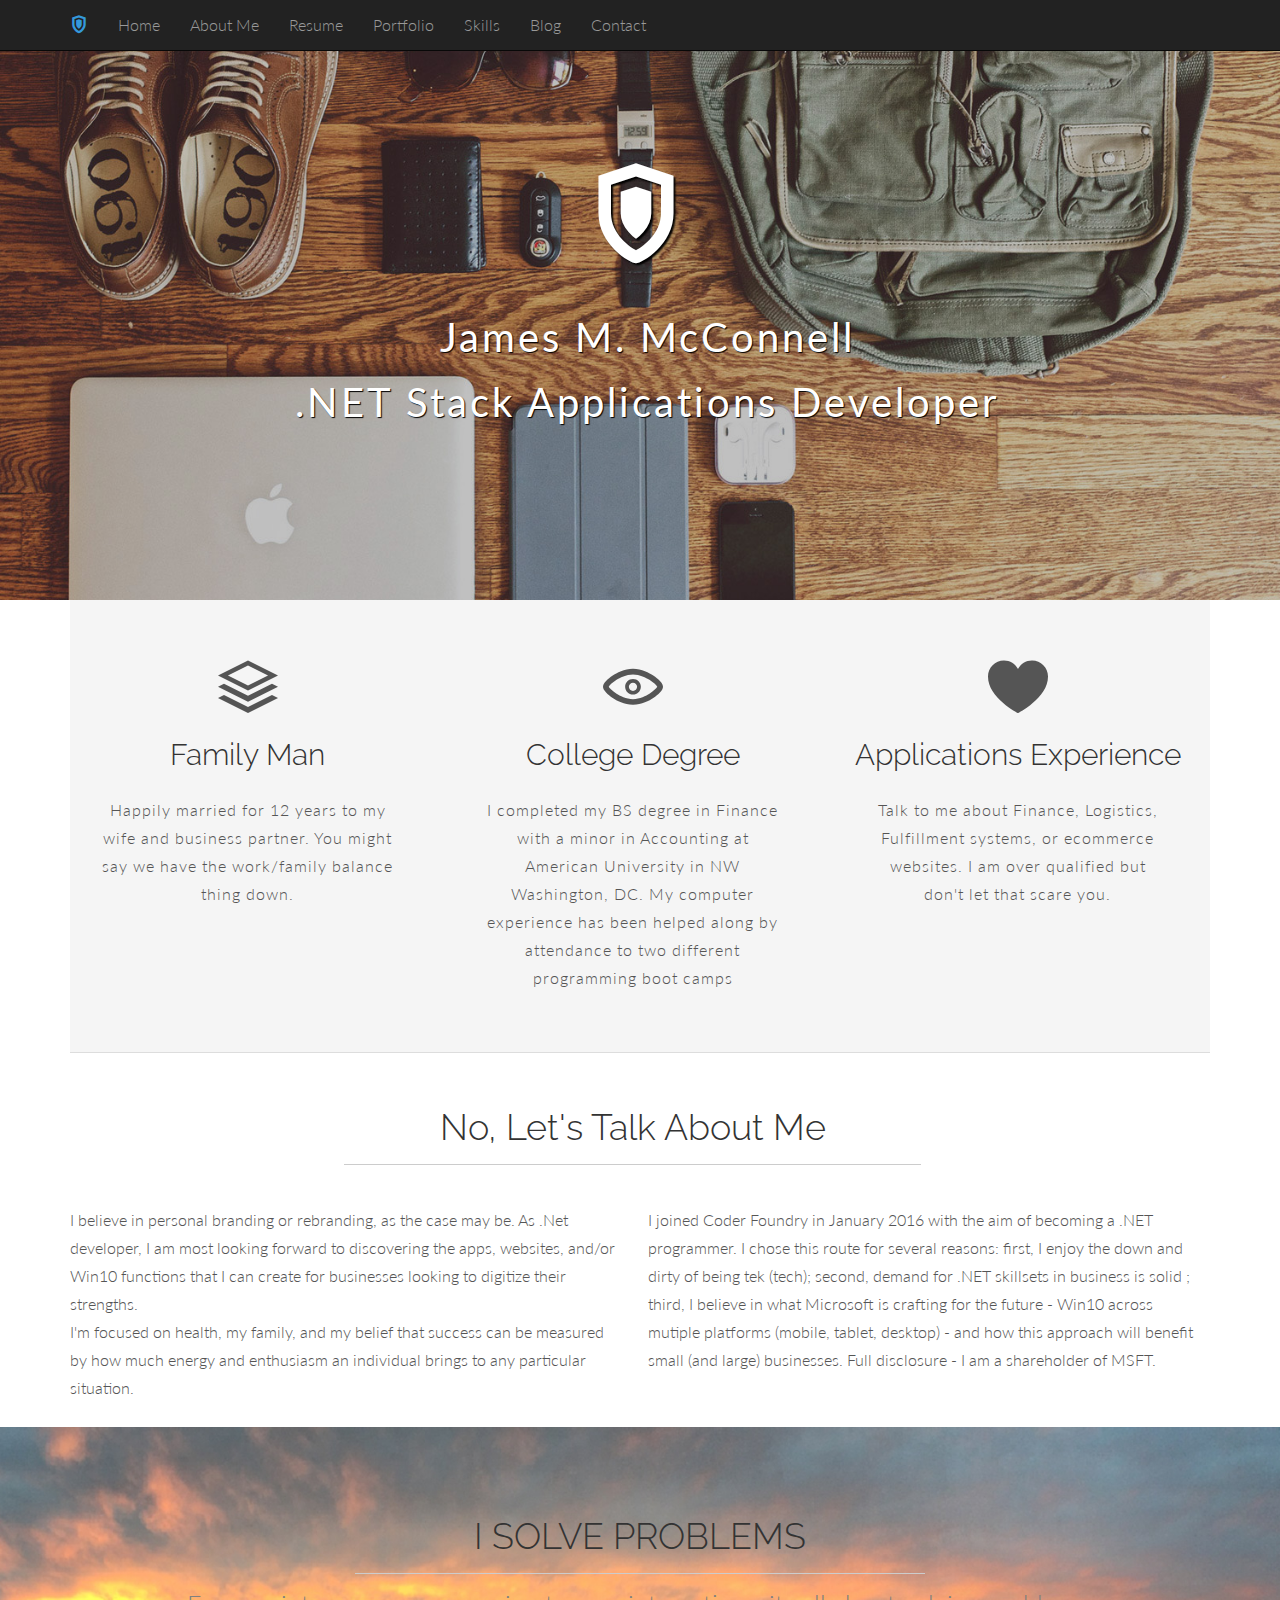
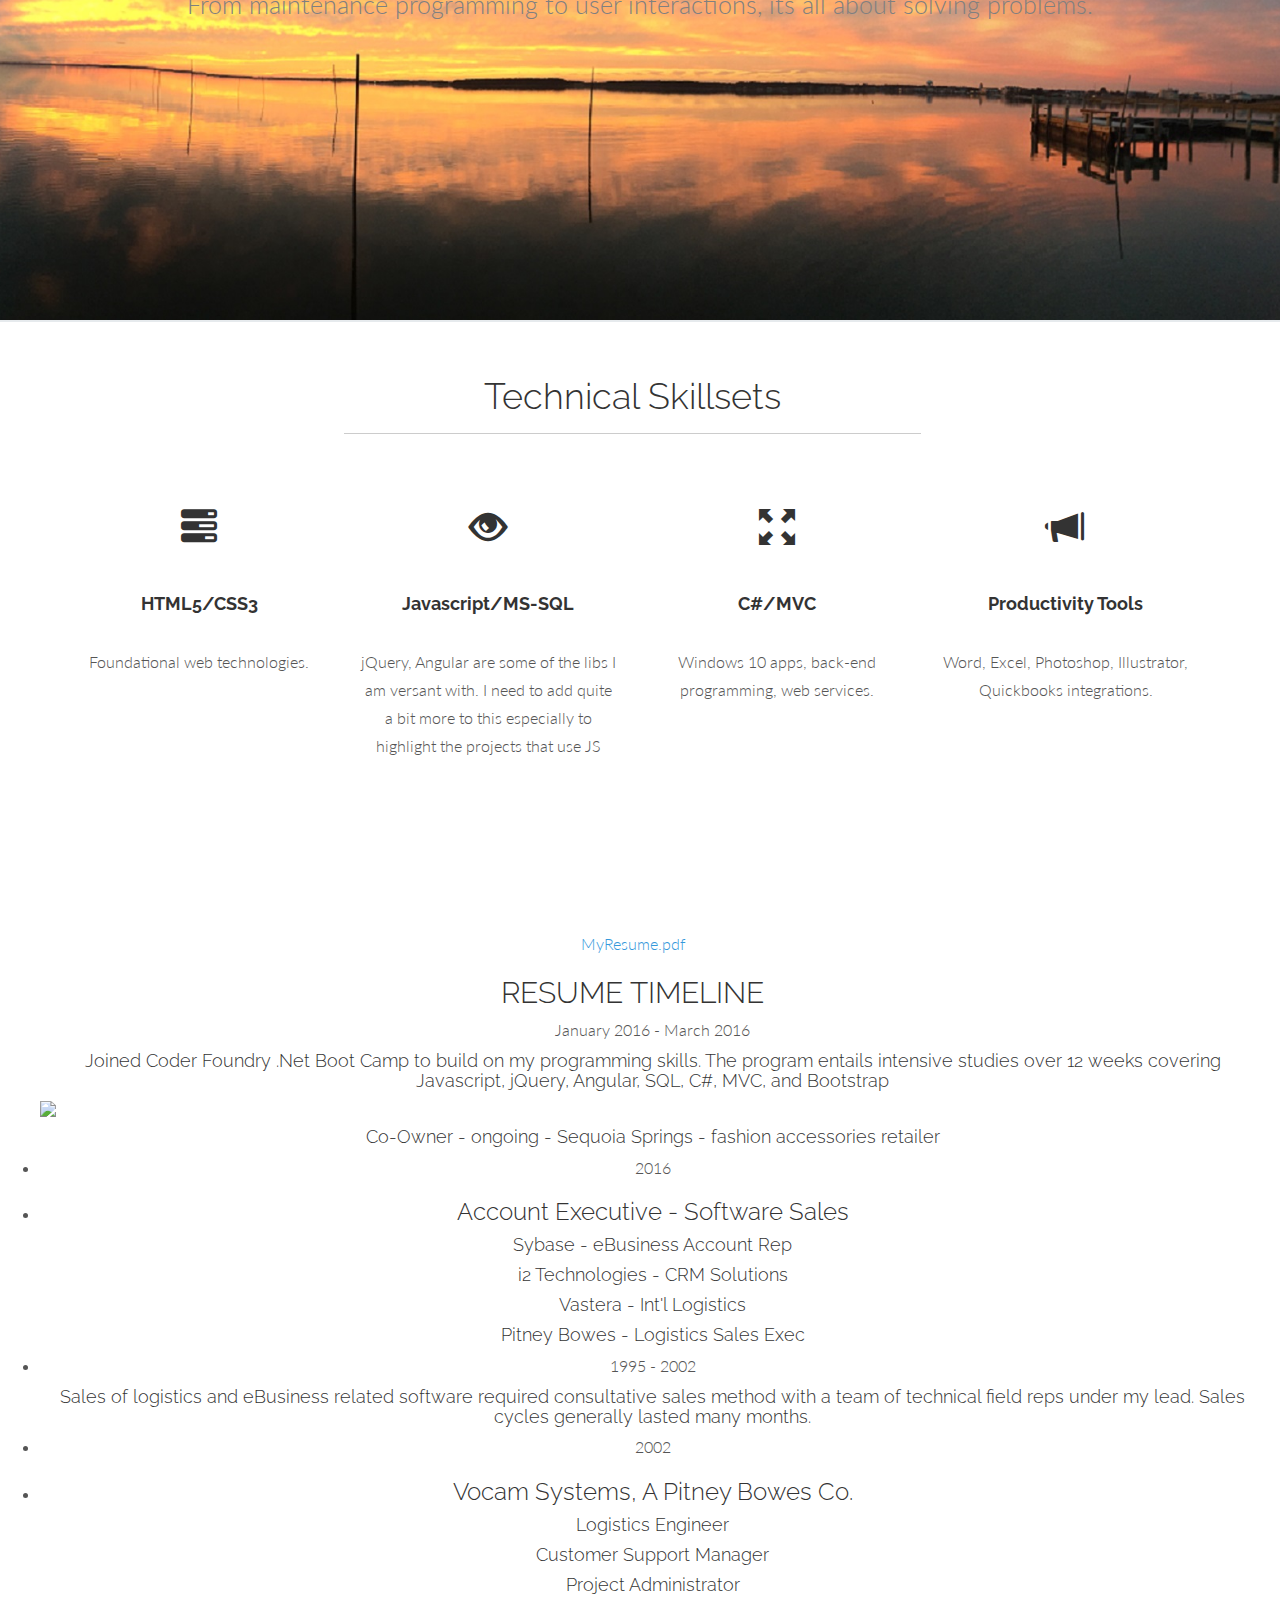
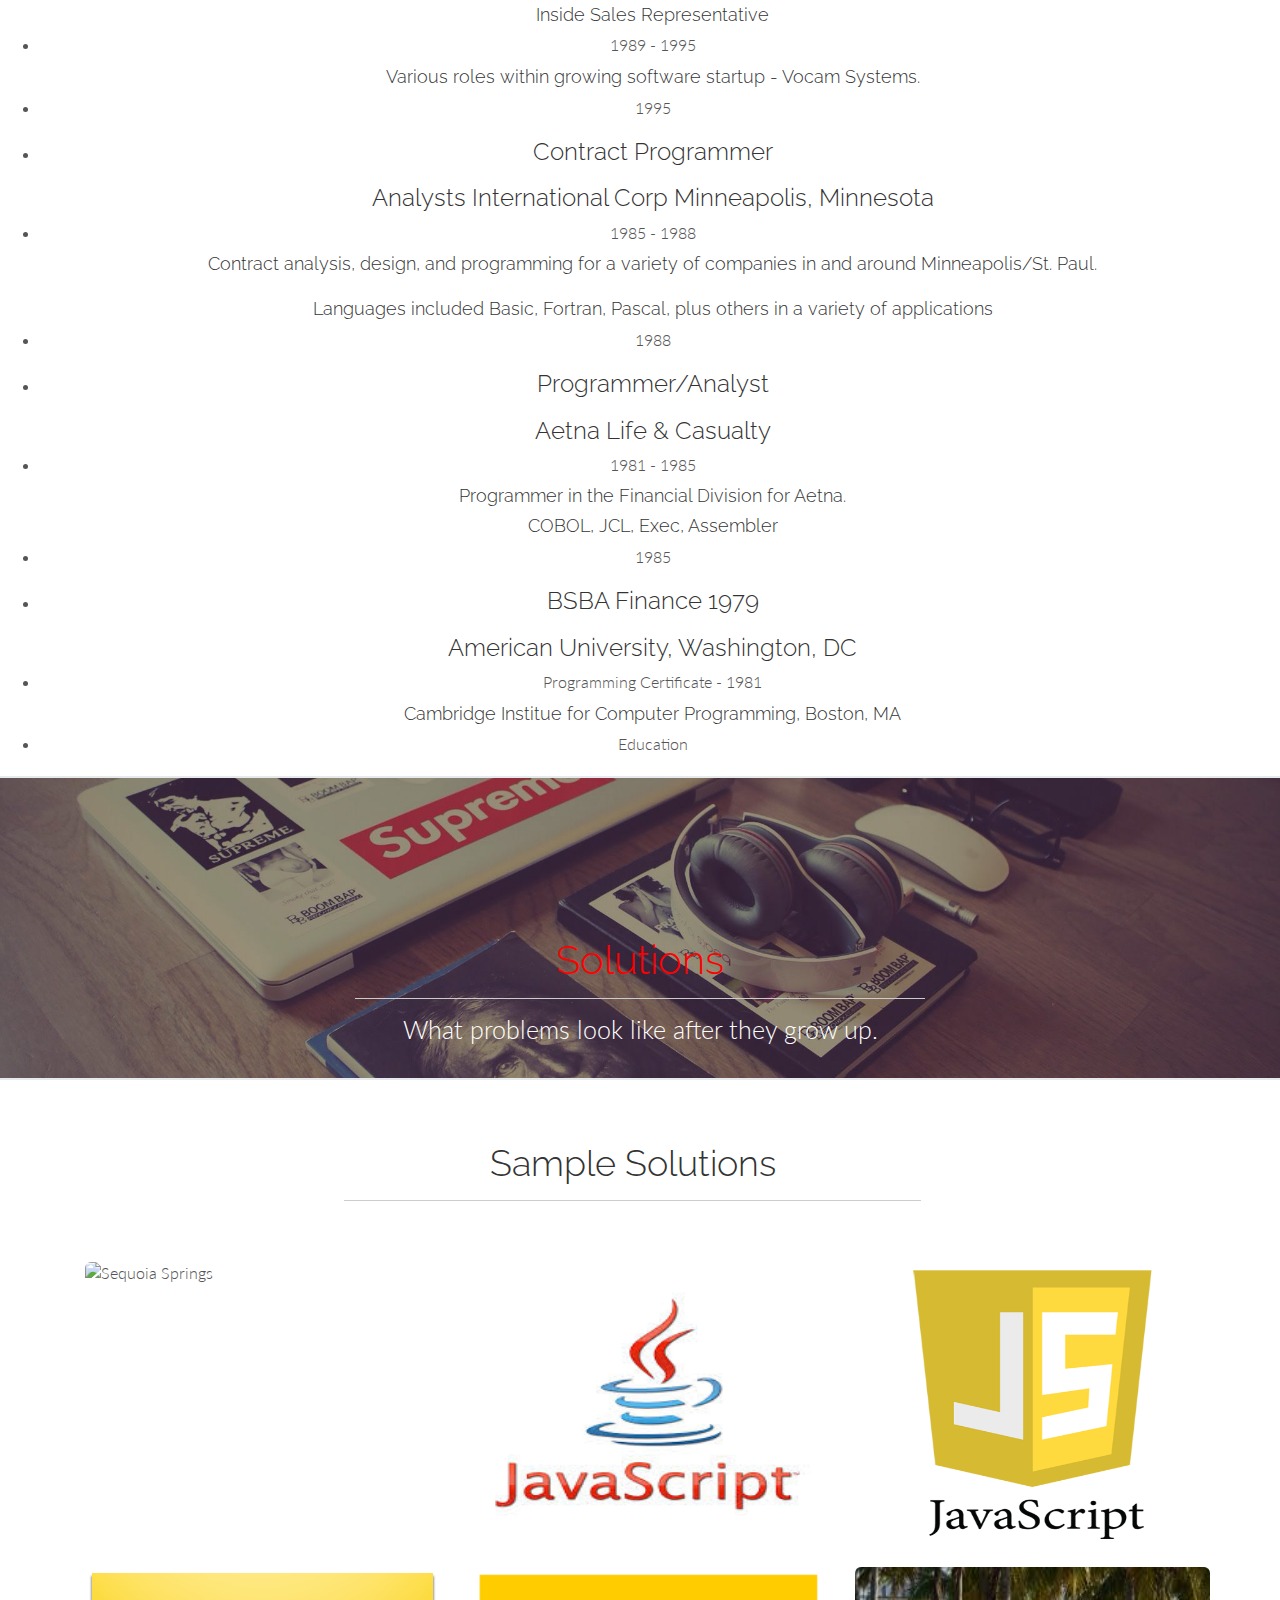
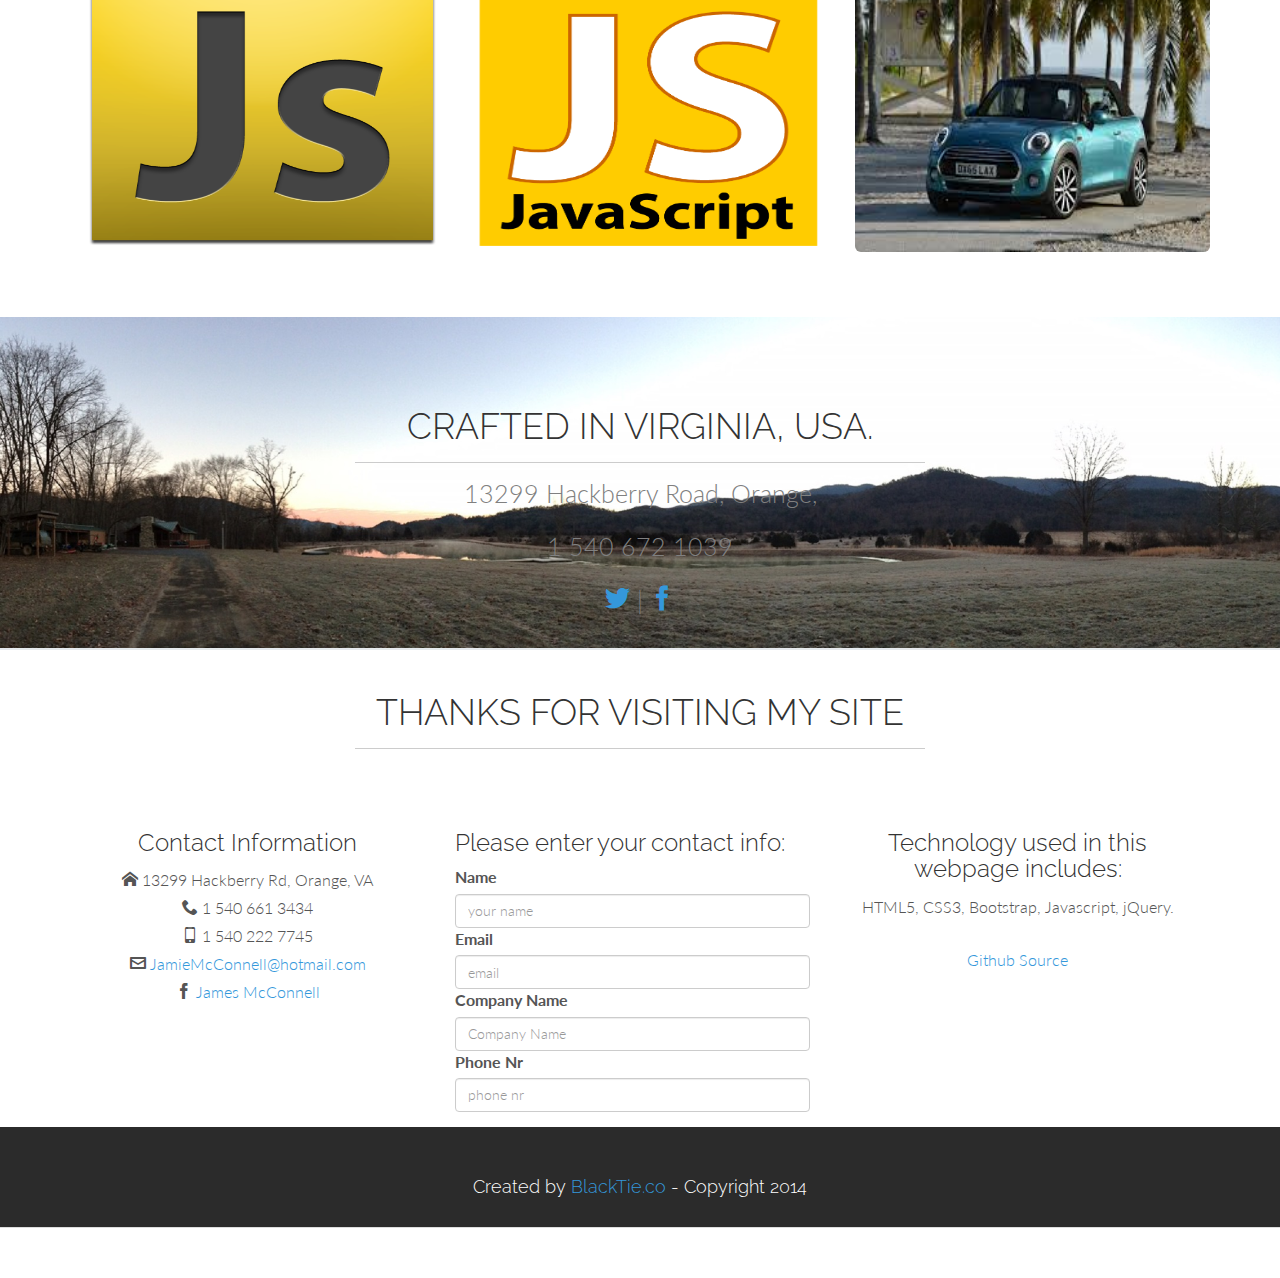
==== commit b7f92d1d: "Problem Fixed" ====
--- a/JMM_Website/index.html
+++ b/JMM_Website/index.html
@@ -49,7 +49,7 @@
                     <button type="button" class="navbar-toggle" data-toggle="collapse" data-target=".navbar-collapse">
                         <span class="icon icon-shield" style="font-size:30px; color:#3498db;"></span>
                     </button>
-                    <a class="navbar-brand hidden-xs hidden-sm smoothScroll" href="#home"><span class="icon icon-shield" style="font-size:18px; color:#3498db;"></span></a>
+                    <a class="navbar-brand hidden-xs hidden-sm" href="#home"><span class="icon icon-shield" style="font-size:18px; color:#3498db;"></span></a>
                 </div>
                 <div class="navbar-collapse collapse">
                     <ul class="nav navbar-nav">
@@ -59,6 +59,7 @@
                         <li> <a href="#resume" class="smoothScroll"> Resume</a></li>
                         <li> <a href="#portfolio" class="smoothScroll"> Portfolio</a></li>
                         <li> <a href="#skills" class="smoothScroll"> Skills</a></li>
+                        <li> <a href="#blog" class="smoothScroll">Blog</a></li>
                         <li> <a href="#contact" class="smoothScroll"> Contact</a></li>
                 </div><!--/.nav-collapse -->
             </div>
@@ -177,7 +178,7 @@
 
     <!-- ==== Resume ==== -->
     
-            <section id="resume" class="section-divider textdivider">
+            <section id="resume" class="section-divider textdivider" name="resume">
                 <div id="resumewrap" id="resume">
                     <div class="row centered">
                         <div class="col-xs-12">
@@ -641,6 +642,8 @@
                 </div><!-- container -->
             </section><!-- section -->
 
+ 
+
             <div class="container" >
 
                     <br>
--- a/JMM_Website/assets/css/main.css
+++ b/JMM_Website/assets/css/main.css
@@ -131,8 +131,6 @@
 	background-color: #16a085;
 	color: white;
 }
-
-
 
 hr {
     position: relative;
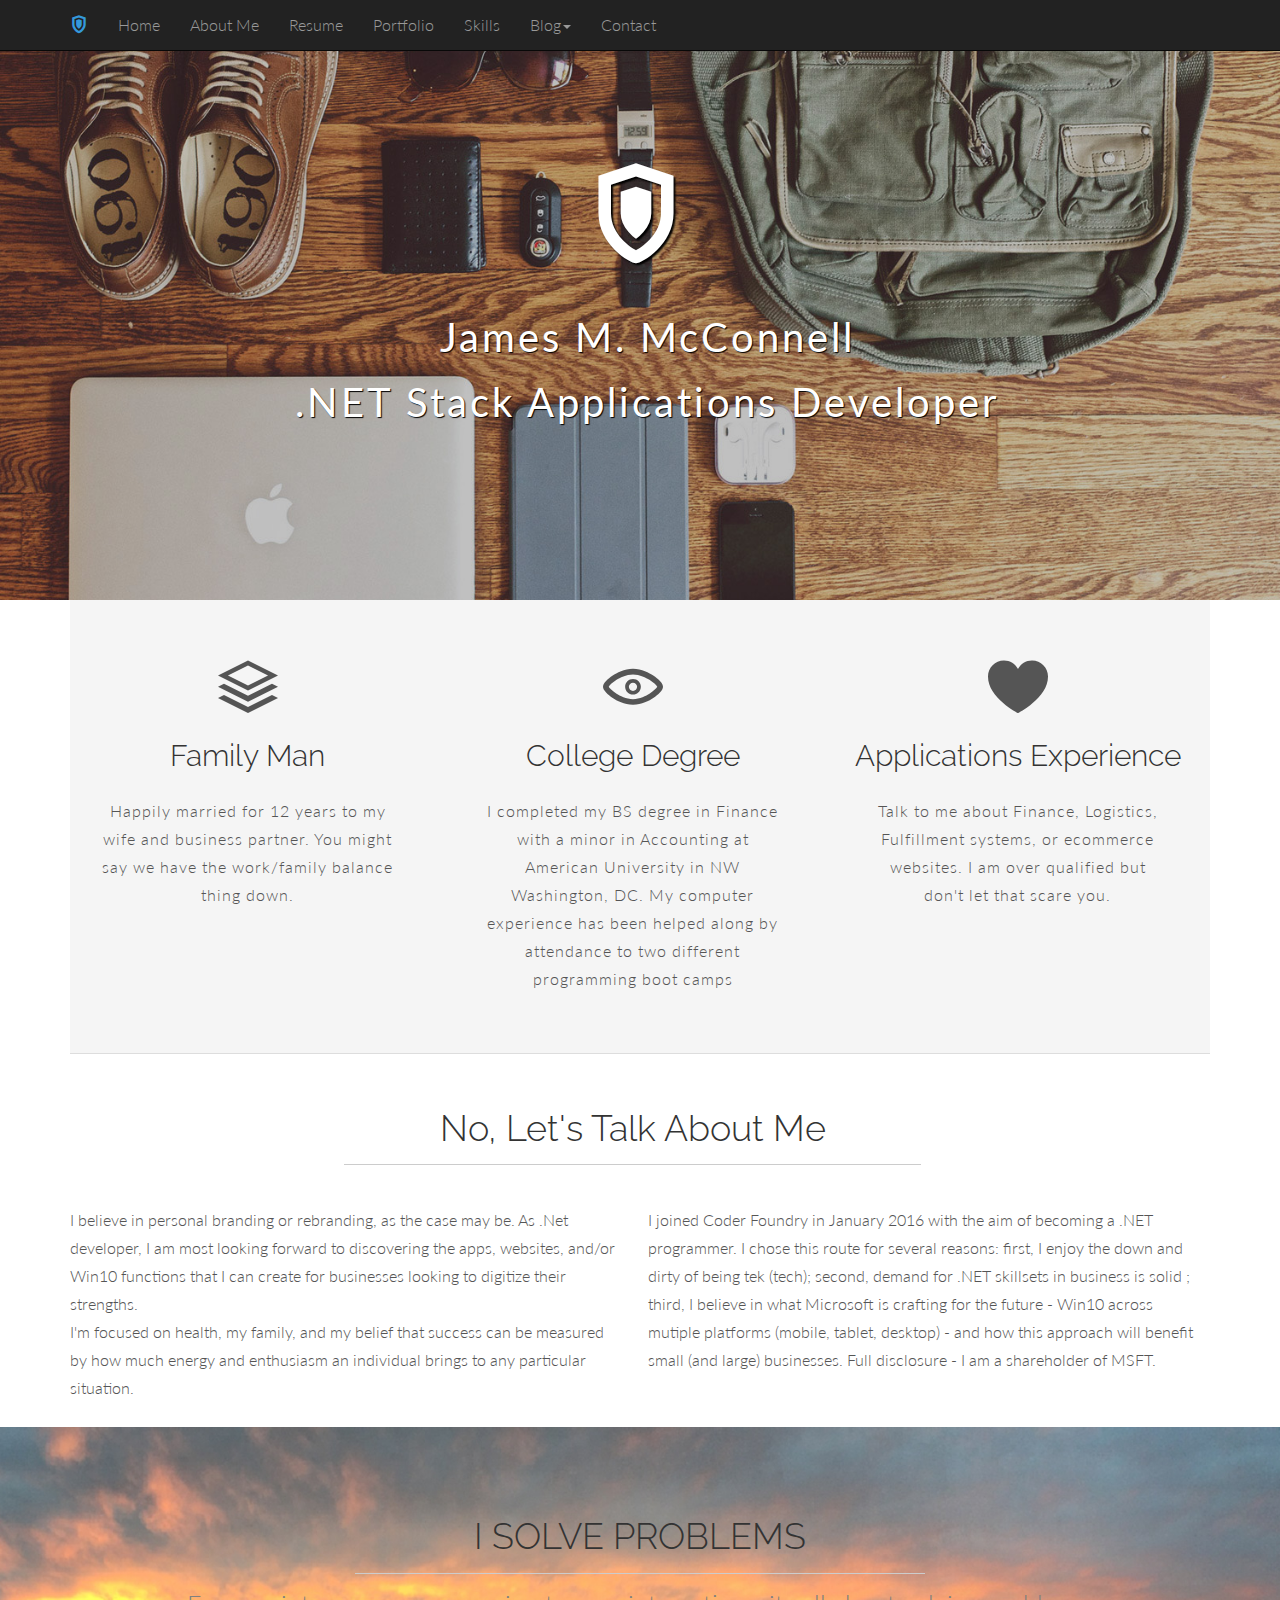
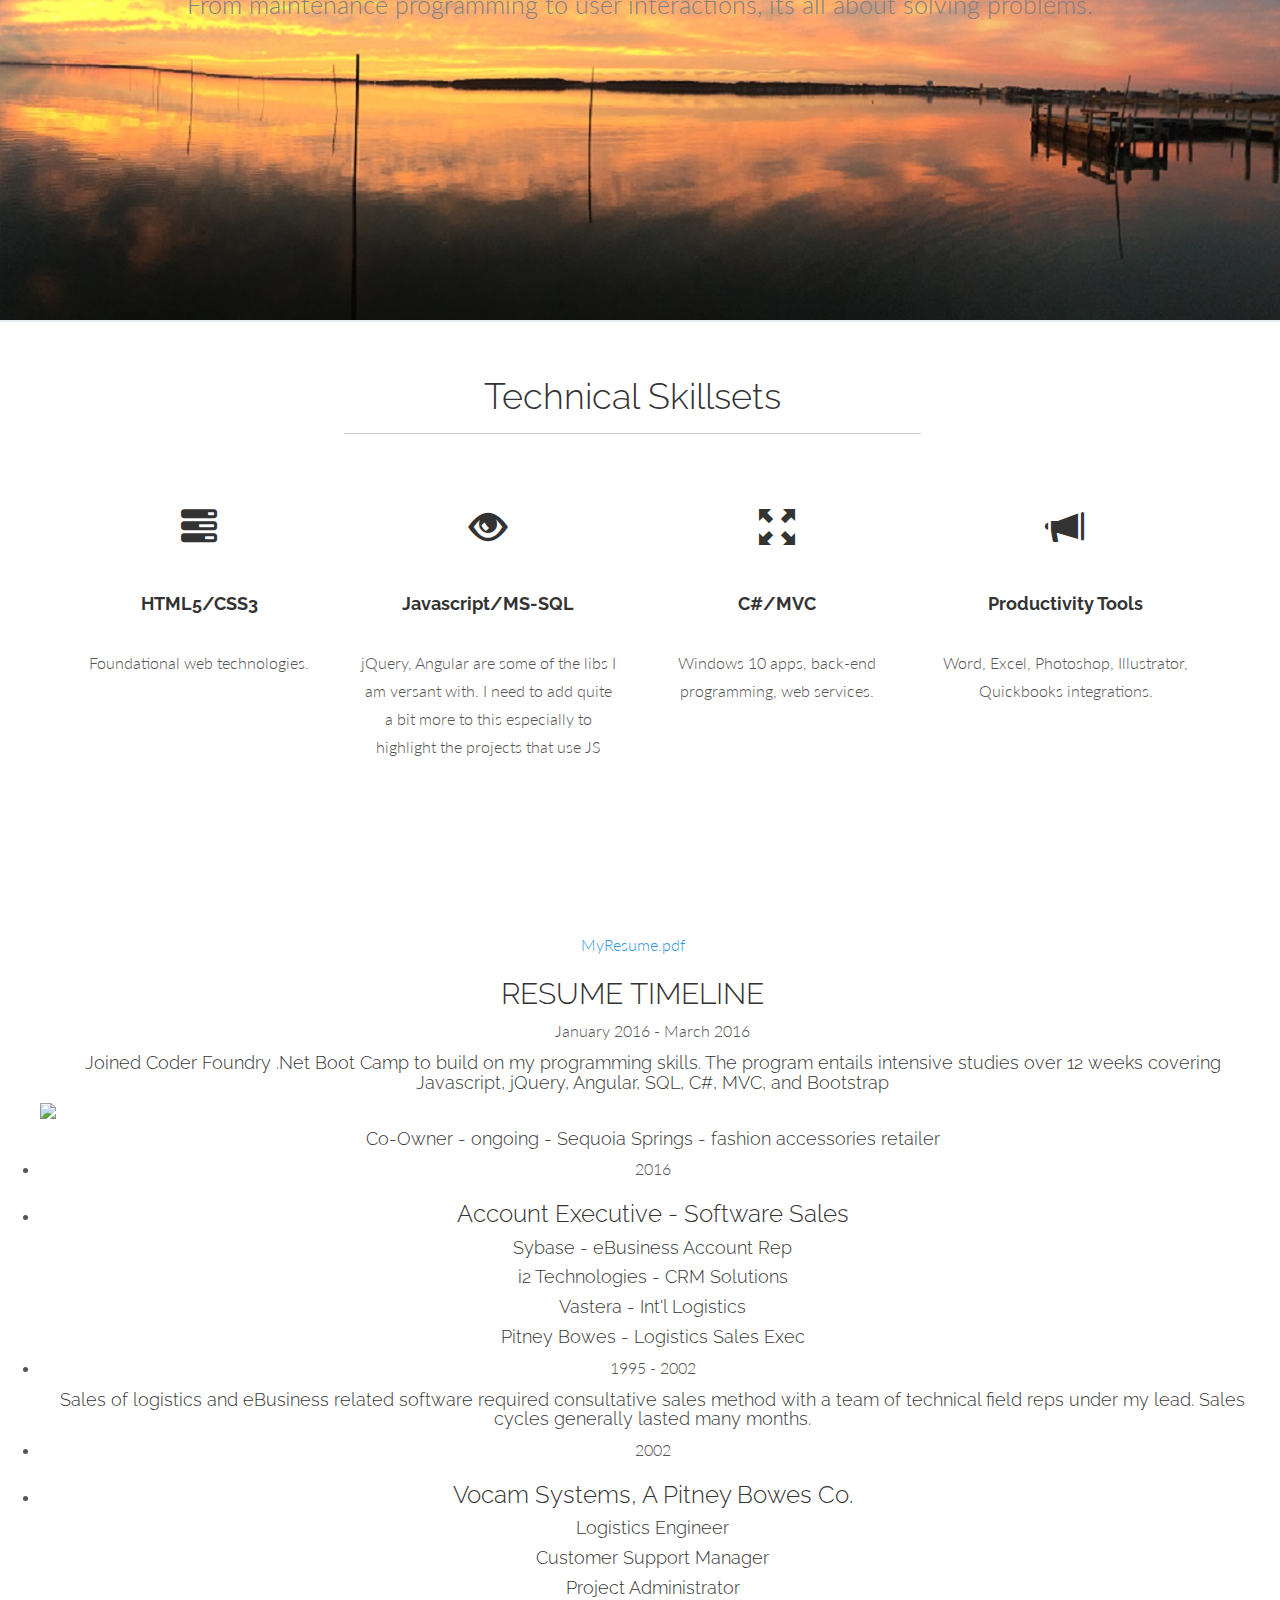
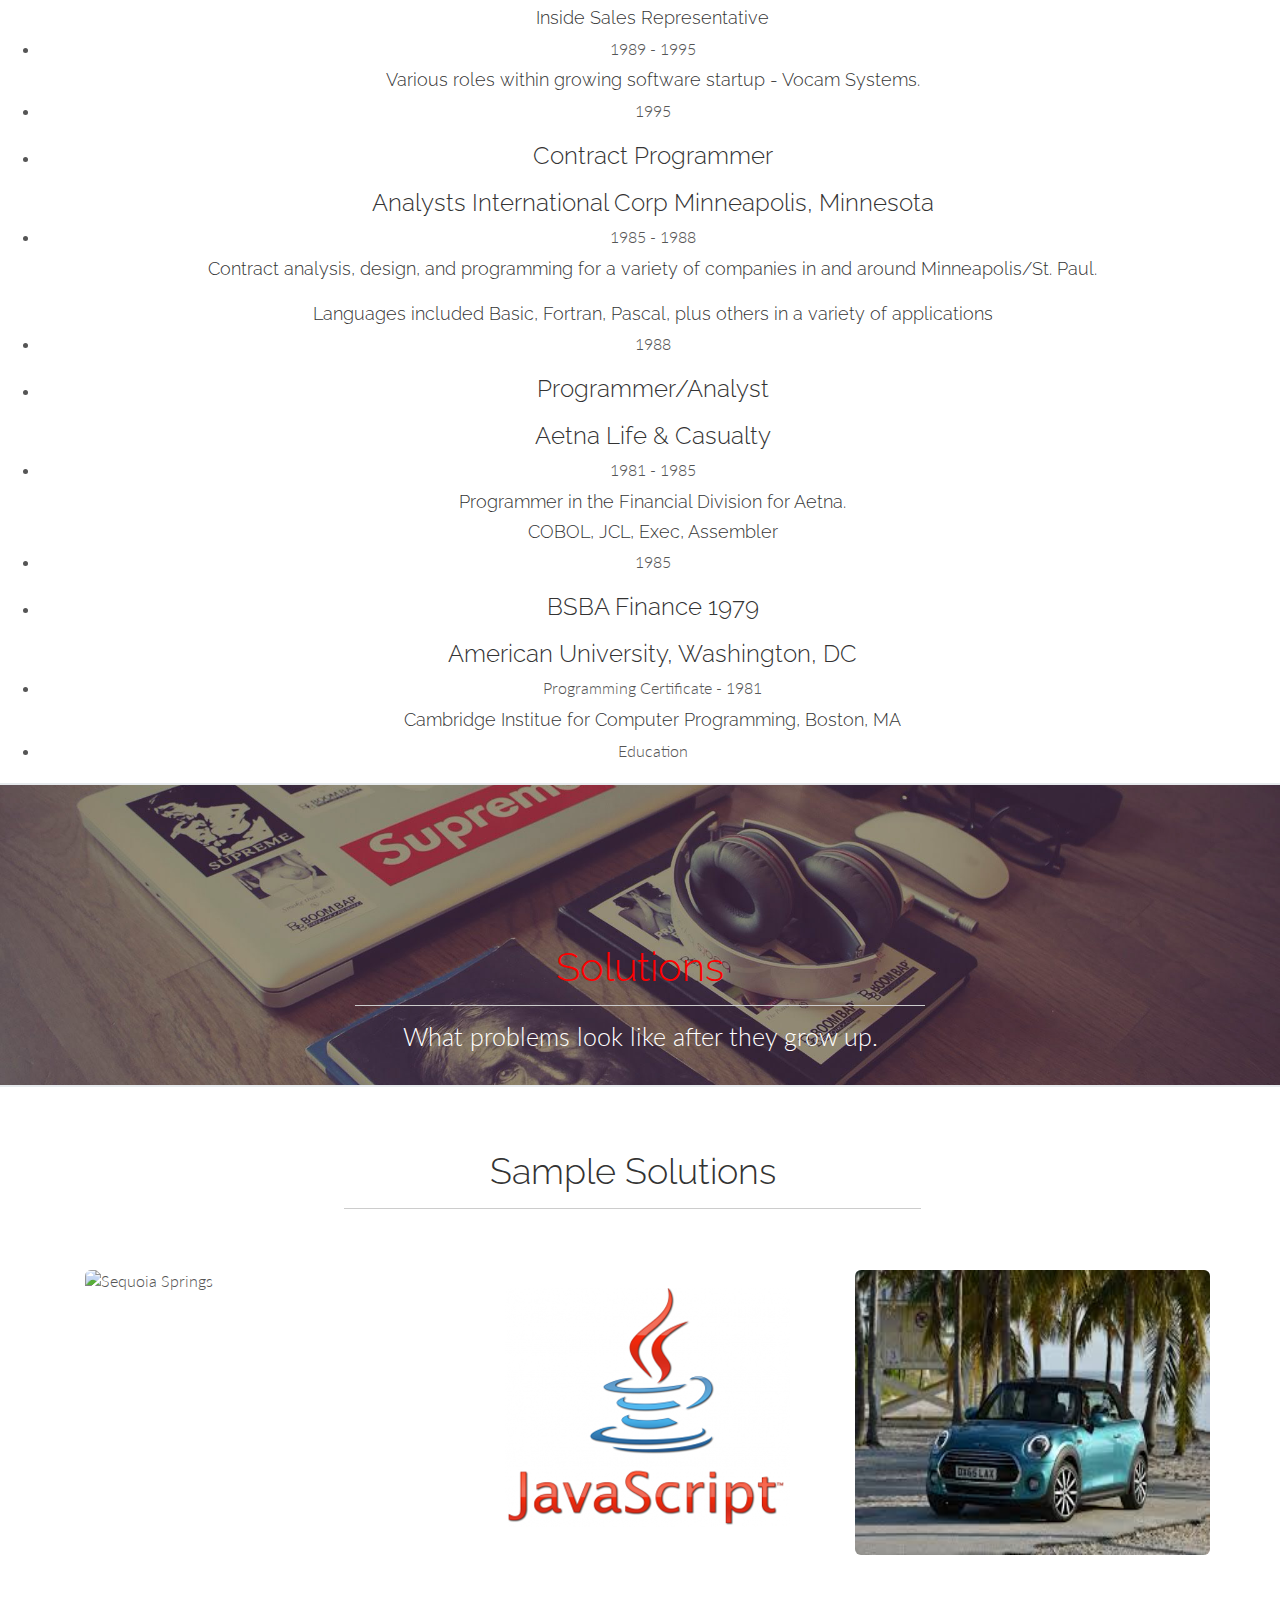
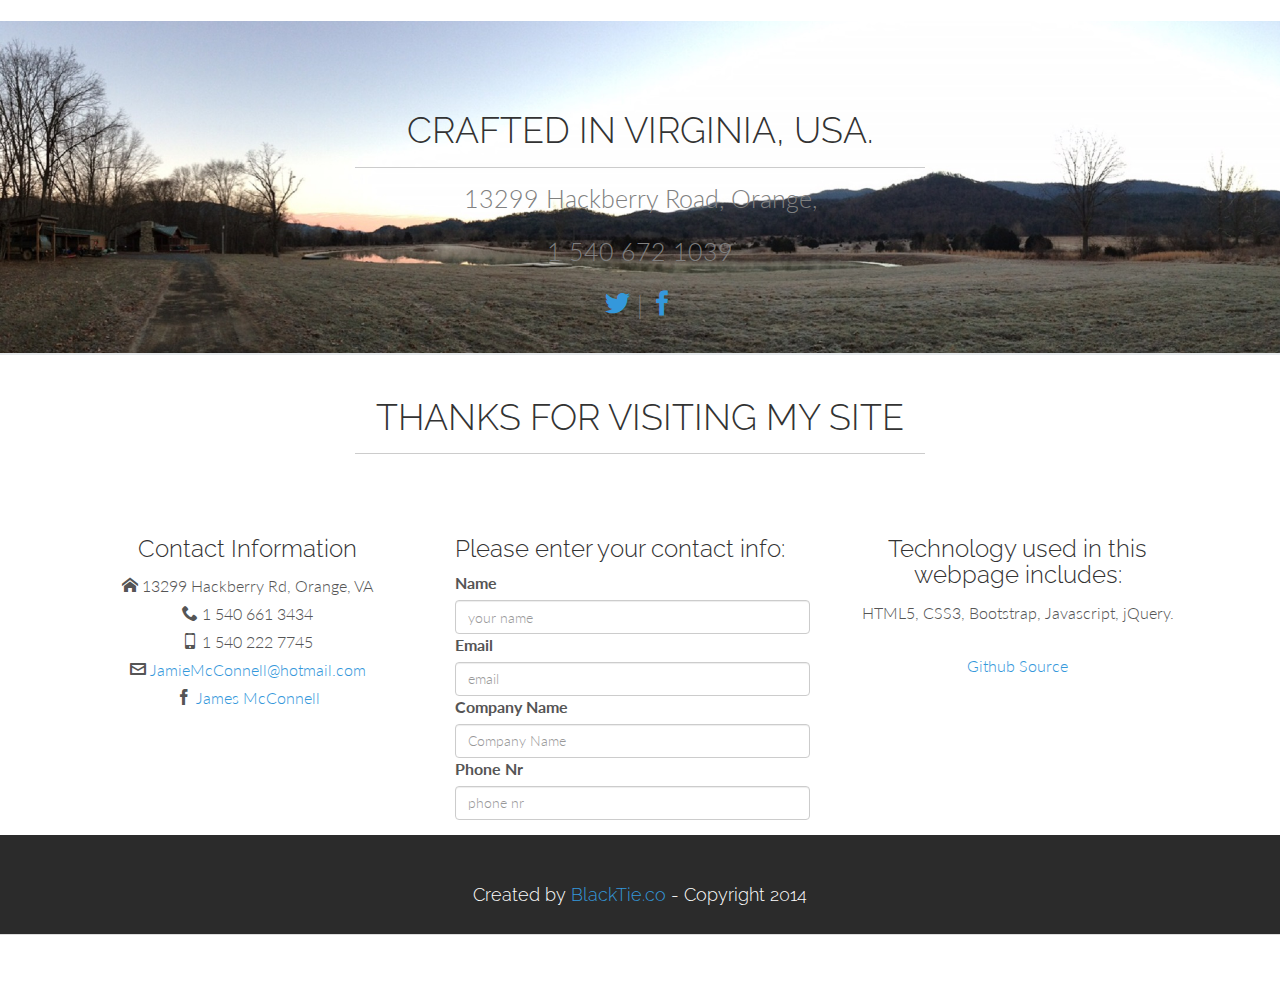
==== commit 5d23f196: "Modal for First Assignment" ====
--- a/JMM_Website/index.html
+++ b/JMM_Website/index.html
@@ -59,7 +59,13 @@
                         <li> <a href="#resume" class="smoothScroll"> Resume</a></li>
                         <li> <a href="#portfolio" class="smoothScroll"> Portfolio</a></li>
                         <li> <a href="#skills" class="smoothScroll"> Skills</a></li>
-                        <li> <a href="#blog" class="smoothScroll">Blog</a></li>
+                        <li class="dropdown">
+                            <a href="#" class="dropdown-toggle" data-toggle="dropdown">Blog<b class="caret"></b></a>
+                            <ul class="dropdown-menu">
+                                <li> <a href="http://jmmcconnell-blog.azurewebsites.net/Posts/Index" class="smoothScroll">Blog Home</a></li>
+                                <li> <a href="http://jmmcconnell-blog.azurewebsites.net/Home/About" class="smoothScroll">About This Blog</a></li>
+                                <li> <a href="http://jmmcconnell-blog.azurewebsites.net/Home/Contact" class="smoothScroll">Contact</a></li>
+                            </ul>
                         <li> <a href="#contact" class="smoothScroll"> Contact</a></li>
                 </div><!--/.nav-collapse -->
             </div>
@@ -101,29 +107,32 @@
         </div><!-- greywrap -->
         <!-- ==== ABOUT ==== -->
 
-            <div class="row white">
-                <!--<br>-->
-                <h1 class="centered">No, Let's Talk About Me</h1>
-                <hr>
-
-                <div class="col-lg-6">
-                    <p>I believe in personal branding or rebranding, as the case may be. As .Net developer, I am most looking forward to
-                        discovering the apps, websites, and/or Win10 functions that I can create for businesses looking to digitize their strengths.<br />
-                        I'm focused on health, my family, and my belief that success can be measured by how much energy and enthusiasm an individual
-                        brings to any particular situation.<br /></p>
-                </div><!-- col-lg-6 -->
-
-                <div class="col-lg-6">
-                    <p>I joined Coder Foundry in January 2016 with the aim of becoming a .NET programmer. I chose this route for several
-                        reasons: first, I enjoy the down and dirty of being tek (tech); second, demand for .NET skillsets in business is solid
-                        ; third, I believe in what Microsoft is crafting for the future - Win10 across mutiple platforms (mobile, tablet, desktop)
-                        - and how this approach will benefit small (and large) businesses. Full disclosure - I am a shareholder of MSFT.
-                    </p>
-                </div><!-- col-lg-6 -->
-            </div><!-- row -->
-        </div><!-- container -->
+        <div class="row white">
+            <!--<br>-->
+            <h1 class="centered">No, Let's Talk About Me</h1>
+            <hr>
+
+            <div class="col-lg-6">
+                <p>
+                    I believe in personal branding or rebranding, as the case may be. As .Net developer, I am most looking forward to
+                    discovering the apps, websites, and/or Win10 functions that I can create for businesses looking to digitize their strengths.<br />
+                    I'm focused on health, my family, and my belief that success can be measured by how much energy and enthusiasm an individual
+                    brings to any particular situation.<br />
+                </p>
+            </div><!-- col-lg-6 -->
+
+            <div class="col-lg-6">
+                <p>
+                    I joined Coder Foundry in January 2016 with the aim of becoming a .NET programmer. I chose this route for several
+                    reasons: first, I enjoy the down and dirty of being tek (tech); second, demand for .NET skillsets in business is solid
+                    ; third, I believe in what Microsoft is crafting for the future - Win10 across mutiple platforms (mobile, tablet, desktop)
+                    - and how this approach will benefit small (and large) businesses. Full disclosure - I am a shareholder of MSFT.
+                </p>
+            </div><!-- col-lg-6 -->
+        </div><!-- row -->
+    </div><!-- container -->
     <!-- ==== SECTION DIVIDER1 -->
- 
+
     <section class="section-divider textdivider divider1" id="skills" name="skills">
         <div class="container">
             <h1>I SOLVE PROBLEMS</h1>
@@ -132,305 +141,417 @@
         </div><!-- container -->
 
     </section>
-        <!-- ==== Technical Skillsets ==== -->
-        <div class="container" name="team">
-            
-            <div class="row white centered">
-                <h1 class="centered">Technical Skillsets</h1>
+    <!-- ==== Technical Skillsets ==== -->
+    <div class="container" name="team">
+
+        <div class="row white centered">
+            <h1 class="centered">Technical Skillsets</h1>
+            <hr>
+
+            <div class="col-lg-3 centered">
+                <!--<img class="img img-circle" src="assets/img/team/team01.jpg" height="120px" width="120px" alt="">-->
+                <h1><span class="glyphicon glyphicon-tasks" aria-hidden="true"></span> </h1>
+                <br>
+                <h4><b>HTML5/CSS3</b></h4>
+
+                <p>Foundational web technologies.</p>
+            </div><!-- col-lg-3 -->
+
+            <div class="col-lg-3 centered">
+                <h1><span class="glyphicon glyphicon-eye-open" aria-hidden="true"></span> </h1>
+                <br>
+                <h4><b>Javascript/MS-SQL</b></h4>
+
+                <p>jQuery, Angular are some of the libs I am versant with. I need to add quite a bit more to this especially to highlight the projects that use JS</p>
+            </div><!-- col-lg-3 -->
+
+            <div class="col-lg-3 centered">
+                <h1><span class="glyphicon glyphicon-fullscreen" aria-hidden="true"></span> </h1>
+                <br>
+                <h4><b>C#/MVC</b></h4>
+
+                <p>Windows 10 apps, back-end programming, web services.</p>
+            </div><!-- col-lg-3 -->
+
+            <div class="col-lg-3 centered">
+                <h1><span class="glyphicon glyphicon-bullhorn" aria-hidden="true"></span> </h1>
+                <br>
+                <h4><b>Productivity Tools</b></h4>
+
+                <p>Word, Excel, Photoshop, Illustrator, Quickbooks integrations.</p>
+            </div><!-- col-lg-3 -->
+
+        </div><!-- row -->
+    </div><!-- container -->
+    <div style="padding-top:53px">
+
+        <!-- ==== Resume ==== -->
+
+        <section id="resume" class="section-divider textdivider" name="resume">
+            <div id="resumewrap" id="resume">
+                <div class="row centered">
+                    <div class="col-xs-12">
+                        <p></p>
+                        <a href="assets/img/MyResume.pdf" target="_blank">MyResume.pdf</a>
+                    </div>
+                </div>
+                <div class="row centered">
+                    <div class="col-lg-12">
+                        <h2>RESUME TIMELINE</h2>
+                        <ul class="timeline">
+                            <li class="event c" id="2016" style="display: block">
+                                <span class="month">January 2016 - March 2016</span>
+                                <h4>Joined Coder Foundry .Net Boot Camp to build on my programming skills. The program entails intensive studies over 12 weeks covering Javascript, jQuery, Angular, SQL, C#, MVC, and Bootstrap</h4>
+                            </li>
+                            <li class="event cd" id="2016d" style="display: block">
+                                <a href="http://www.sequoiaspringinc.com">
+                                    <img src="/assets/img/SSI_Square-Image.jpg" class="img-responsive">
+                                </a>
+                                <h4>Co-Owner - ongoing - Sequoia Springs - fashion accessories retailer</h4>
+                            </li>
+                            <li class="year" onclick="y2016()">2016</li>
+                            <li class="event c" id="2002">
+                                <h3 class="heading">Account Executive - Software Sales</h3>
+                                <h4>Sybase - eBusiness Account Rep</h4>
+                                <h4>i2 Technologies - CRM Solutions</h4>
+                                <h4>Vastera - Int'l Logistics</h4>
+                                <h4>Pitney Bowes - Logistics Sales Exec</h4>
+                            </li>
+                            <li class="event cd" id="2002d">
+                                <span class="month">1995 - 2002</span>
+                                <h4>
+                                    Sales of logistics and eBusiness related software required consultative sales method with a team of technical field
+                                    reps under my lead. Sales cycles generally lasted many months.
+                                </h4>
+                            </li>
+                            <li class="year" onclick="y2002()">2002</li>
+                            <li class="event c" id="1989">
+                                <h3 class="heading">Vocam Systems, A Pitney Bowes Co.</h3>
+                                <h4>Logistics Engineer</h4>
+                                <h4>Customer Support Manager</h4>
+                                <h4>Project Administrator</h4>
+                                <h4>Inside Sales Representative</h4>
+                            </li>
+                            <li class="event cd" id="1989d">
+                                <span class="month">1989 - 1995</span>
+                                <h4>Various roles within growing software startup - Vocam Systems. </h4>
+                            </li>
+                            <li class="year" onclick="y1989()">1995</li>
+                            <li class="event c" id="1985">
+                                <h3 class="heading">Contract Programmer</h3>
+                                <h3 class="heading">
+                                    Analysts International Corp
+                                    Minneapolis, Minnesota
+                                </h3>
+                            </li>
+                            <li class="event cd" id="1985d">
+                                <span class="month">1985 - 1988</span>
+                                <h4>
+                                    Contract analysis, design, and programming for a variety of companies in and around Minneapolis/St. Paul.</p>
+                                    <h4>Languages included Basic, Fortran, Pascal, plus others in a variety of applications</pclass>
+                            </li>
+                            <li class="year" onclick="y1985()">1988</li>
+                            <li class="event c" id="1981">
+                                <h3 class="heading">Programmer/Analyst</h3>
+                                <h3 class="heading">Aetna Life & Casualty</h3>
+                            </li>
+                            <li class="event cd" id="1981d">
+                                <span class="month">1981 - 1985</span>
+                                <h4>Programmer in the Financial Division for Aetna.</h4>
+                                <h4>COBOL, JCL, Exec, Assembler</h4>
+                            </li>
+                            <li class="year" onclick="y1981()">1985</li>
+                            <li class="event c" id="edu">
+                                <h3 class="heading">BSBA Finance 1979</h3>
+                                <h3 class="heading">American University, Washington, DC</h3>
+                            </li>
+                            <li class="event cd" id="edud">
+                                <span class="month">Programming Certificate - 1981</span>
+                                <h4>Cambridge Institue for Computer Programming, Boston, MA</h4>
+                            </li>
+                            <li class="year" onclick="yEDU()">Education</li>
+                        </ul>
+                    </div>
+                </div>  <!--/row -->
+            </div> <!--resume wrap-->
+        </section>
+        <!-- ==== SECTION DIVIDER3 -->
+        <section id="portfolio" class="section-divider textdivider divider3" name="portfolio">
+            <div class="container">
+                <h1>Solutions</h1>
                 <hr>
-                
-                <div class="col-lg-3 centered">
-                    <!--<img class="img img-circle" src="assets/img/team/team01.jpg" height="120px" width="120px" alt="">-->
-                    <h1><span class="glyphicon glyphicon-tasks" aria-hidden="true"></span> </h1>
-                    <br>
-                    <h4><b>HTML5/CSS3</b></h4>
-
-                    <p>Foundational web technologies.</p>
-                </div><!-- col-lg-3 -->
-
-                <div class="col-lg-3 centered">
-                    <h1><span class="glyphicon glyphicon-eye-open" aria-hidden="true"></span> </h1>
-                    <br>
-                    <h4><b>Javascript/MS-SQL</b></h4>
-
-                    <p>jQuery, Angular are some of the libs I am versant with. I need to add quite a bit more to this especially to highlight the projects that use JS</p>
-                </div><!-- col-lg-3 -->
-
-                <div class="col-lg-3 centered">
-                    <h1><span class="glyphicon glyphicon-fullscreen" aria-hidden="true"></span> </h1>
-                    <br>
-                    <h4><b>C#/MVC</b></h4>
-
-                    <p>Windows 10 apps, back-end programming, web services.</p>
-                </div><!-- col-lg-3 -->
-
-                <div class="col-lg-3 centered">
-                    <h1><span class="glyphicon glyphicon-bullhorn" aria-hidden="true"></span> </h1>
-                    <br>
-                    <h4><b>Productivity Tools</b></h4>
-
-                    <p>Word, Excel, Photoshop, Illustrator, Quickbooks integrations.</p>
-                </div><!-- col-lg-3 -->
-
-            </div><!-- row -->
-        </div><!-- container -->
-        <div style="padding-top:53px">
-
-    <!-- ==== Resume ==== -->
-    
-            <section id="resume" class="section-divider textdivider" name="resume">
-                <div id="resumewrap" id="resume">
-                    <div class="row centered">
-                        <div class="col-xs-12">
-                            <p></p>
-                            <a href="assets/img/MyResume.pdf" target="_blank">MyResume.pdf</a>
-                        </div>
-                    </div>
-                    <div class="row centered">
-                            <div class="col-lg-12">
-                                <h2>RESUME TIMELINE</h2>
-                                <ul class="timeline">
-                                    <li class="event c" id="2016" style="display: block">
-                                        <span class="month">January 2016 - March 2016</span>
-                                        <h4>Joined Coder Foundry .Net Boot Camp to build on my programming skills. The program entails intensive studies over 12 weeks covering Javascript, jQuery, Angular, SQL, C#, MVC, and Bootstrap</h4>
-                                    </li>
-                                    <li class="event cd" id="2016d" style="display: block">
-                                        <a href="http://www.sequoiaspringinc.com">
-                                            <img src="/assets/img/SSI_Square-Image.jpg" class="img-responsive">
-                                        </a>
-                                            <h4>Co-Owner - ongoing - Sequoia Springs - fashion accessories retailer</h4>
-                                    </li>
-                                    <li class="year" onclick="y2016()">2016</li>
-                                    <li class="event c" id="2002">
-                                        <h3 class="heading">Account Executive - Software Sales</h3>
-                                        <h4>Sybase - eBusiness Account Rep</h4>
-                                        <h4>i2 Technologies - CRM Solutions</h4>
-                                        <h4>Vastera - Int'l Logistics</h4>
-                                        <h4>Pitney Bowes - Logistics Sales Exec</h4>
-                                    </li>
-                                    <li class="event cd" id="2002d">
-                                        <span class="month">1995 - 2002</span>
-                                        <h4>Sales of logistics and eBusiness related software required consultative sales method with a team of technical field 
-                                        reps under my lead. Sales cycles generally lasted many months.</h4>
-                                    </li>
-                                    <li class="year" onclick="y2002()">2002</li>
-                                    <li class="event c" id="1989">
-                                        <h3 class="heading">Vocam Systems, A Pitney Bowes Co.</h3>
-                                        <h4>Logistics Engineer</h4>
-                                        <h4>Customer Support Manager</h4>
-                                        <h4>Project Administrator</h4>
-                                        <h4>Inside Sales Representative</h4>
-                                    </li>
-                                    <li class="event cd" id="1989d">
-                                        <span class="month">1989 - 1995</span>
-                                        <h4>Various roles within growing software startup - Vocam Systems. </h4>
-                                    </li>
-                                    <li class="year" onclick="y1989()">1995</li>
-                                    <li class="event c" id="1985">
-                                        <h3 class="heading">Contract Programmer</h3>
-                                        <h3 class="heading">Analysts International Corp
-                                        Minneapolis, Minnesota</h3>
-                                    </li>
-                                    <li class="event cd" id="1985d">
-                                        <span class="month">1985 - 1988</span>
-                                        <h4>Contract analysis, design, and programming for a variety of companies in and around Minneapolis/St. Paul.</p>
-                                        <h4>Languages included Basic, Fortran, Pascal, plus others in a variety of applications</pclass>
-                                    </li>
-                                    <li class="year" onclick="y1985()">1988</li>
-                                    <li class="event c" id="1981">
-                                        <h3 class="heading">Programmer/Analyst</h3>
-                                        <h3 class="heading">Aetna Life & Casualty</h3>
-                                    </li>
-                                    <li class="event cd" id="1981d">
-                                        <span class="month">1981 - 1985</span>
-                                        <h4>Programmer in the Financial Division for Aetna.</h4>
-                                        <h4>COBOL, JCL, Exec, Assembler</h4>
-                                    </li>
-                                    <li class="year" onclick="y1981()">1985</li>
-                                    <li class="event c" id="edu">
-                                        <h3 class="heading">BSBA Finance 1979</h3>
-                                        <h3 class="heading">American University, Washington, DC</h3>
-                                    </li>
-                                    <li class="event cd" id="edud">
-                                        <span class="month">Programming Certificate - 1981</span>
-                                        <h4>Cambridge Institue for Computer Programming, Boston, MA</h4>
-                                    </li>
-                                    <li class="year" onclick="yEDU()">Education</li>
-                                </ul>
-                            </div>
-                        </div>  <!--/row -->
-                </div> <!--resume wrap-->
-            </section>
-            <!-- ==== SECTION DIVIDER3 -->
-            <section id="portfolio" class="section-divider textdivider divider3">
-                <div class="container">
-                    <h1>Solutions</h1>
-                    <hr>
-                    <p id="solutions">What problems look like after they grow up.</p>
-                </div><!-- container -->
-            </section><!-- section -->
-            <!-- ==== PORTFOLIO ==== -->
-            <div class="container" name="portfolio">
-                <br>
+                <p id="solutions">What problems look like after they grow up.</p>
+            </div><!-- container -->
+        </section><!-- section -->
+        <!-- ==== PORTFOLIO ==== -->
+        <div class="container">
+            <br>
+            <div class="row">
+                <br>
+                <h1 class="centered">Sample Solutions</h1>
+                <hr>
+                <br>
+                <br>
+            </div><!-- /row -->
+            <div class="container">
                 <div class="row">
-                    <br>
-                    <h1 class="centered">Sample Solutions</h1>
-                    <hr>
-                    <br>
-                    <br>
-                </div><!-- /row -->
-                <div class="container">
-                    <div class="row">
-
-                        <!-- PORTFOLIO Sequoia Springs Image -->
-                        <div class="col-md-4 ">
-                            <div class="grid mask">
-                                <figure>
-                                    <img class="img-rounded" src="assets/img/ssi.png" alt="Sequoia Springs">
-                                    <figcaption>
-                                        <h5>ECOMMERCE</h5>
-                                        <a data-toggle="modal" href="#myModal" class="btn btn-primary btn-lg">Take a Look</a>
-                                    </figcaption><!-- /figcaption -->
-                                </figure><!-- /figure -->
-                            </div><!-- /grid-mask -->
-                        </div><!-- /col -->
-                        <!-- Sequoia Springs MODAL -->
-
-                        <div class="modal fade" id="myModal" tabindex="-1" role="dialog" aria-labelledby="myModalLabel" aria-hidden="true">
-                            <div class="modal-dialog">
-                                <div class="modal-content">
-                                    <div class="modal-header">
-                                        <button type="button" class="close" data-dismiss="modal" aria-hidden="true">&times;</button>
-                                        <h4 class="modal-title">Sequoia Springs Online Shopping Website</h4>
-                                    </div>
-                                    <div class="modal-body">
-                                        <p><img class="img-responsive" src="assets/img/ssi2.png" alt=""></p>
-                                        Database driven, mobile ready, ecommerce shopping site to deployed in one month. Included Google Analytics
-                                        and SEO params to allow customer to be up and running before the holiday season.
-                                        <b><a href="http://www.sequoiaspringsinc.com" target="_blank">     Visit Site</a></b>
-                                    </div>
-                                    <div class="modal-footer">
-                                        <button type="button" class="btn btn-default" data-dismiss="modal">Close</button>
-                                    </div>
-                                </div><!-- /.modal-content -->
-                            </div><!-- /.modal-dialog -->
-                        </div><!-- /.modal -->
-                        <!-- PORTFOLIO IMAGE 2 - Palindrome -->
-                        <div class="col-md-4">
-                            <div class="grid mask">
-                                <figure>
-                                    <img class="img-rounded" src="assets/img/JS2image.jpg" height="285" width="355" alt="">
-                                    <figcaption>
-                                        <h5>Javascript Program</h5>
-                                        <a data-toggle="modal" href="#myModal2" class="btn btn-primary btn-lg">Take a Look</a>
-                                    </figcaption><!-- /figcaption -->
-                                </figure><!-- /figure -->
-                            </div><!-- /grid-mask -->
-                        </div><!-- /col -->
-                        <!-- myMODAL2 SHOW THE PORTFOLIO IMAGE. For the Javascript Project. -->
-
-                        <div class="modal fade" id="myModal2" tabindex="-1" role="dialog" aria-labelledby="myModalLabel" aria-hidden="true">
-                            <div class="modal-dialog modal-lg">
-                                <div class="modal-content">
-                                    <div class="modal-header">
-                                        <button type="button" class="close" data-dismiss="modal" aria-hidden="true">&times;</button>
-                                        <h4 class="modal-title">Javascript - PALINDROME</h4>
-                                    </div>
-                                    <div class="modal-body">
-                                        <div class="row">
-                                            <div class="col-md-4">
-                                                <p>Enter a word to see if it is a Palindrome. A palindrome is a word spelled the same backward and forward.</p>
-
-                                                <div>
-                                                    <label for="chkPal">Your Word:</label>
-                                                    <input type="text" class="form-control" id="chkPal">
-                                                    <label class="btn btn-default" onclick="processPalindrome();">submit</label>
-                                                </div>
-
-                                                <p>Your word backwards is:</p>
-                                                <p id="yourWord">         </p>
-                                            </div> <!--end col-md-4-->
-                                            <div class="col-md-8">
-                                                <pre class="brush: js">
-                                             function processPalindrome() {
-	                                            var input=document.getElementById("word1").value;
-	                                            var arr1=input.split("");  //converts a string to an array
-	
-	                                            arr1.reverse();  //reverses an array
-	
-	                                            arr2="";
-	
-	                                            for(i=0;i < arr1.length;i++) {
-                                                    var arr2=arr2+arr1[i];
-                                                 }
-                                                    var arr3=arr2.replace(/,/g,""); // replace all , with ""
-	
-	                                            if(input==arr3){
-		                                            $("#yourWord").text(arr3+" is a Palindrome!");
-	                                            }
-	                                            else {
-		                                            $("#yourWord").text(arr3+" which is gobblygook!");
-	                                            }
-                                            };	
-                                         </pre>
-                                            </div>
-                                        </div>
-                                    </div> <!--Modal body-->
-                                    <div class="modal-footer">
-                                        <button type="button" class="btn btn-default" data-dismiss="modal">Close</button>
-                                    </div>
-                                </div><!-- /.modal-content -->
-                            </div><!-- /.modal-dialog -->
-                        </div><!-- /.modal -->
-                        <!-- PORTFOLIO IMAGE 3 - Factorial -->
-                        <div class="col-md-4">
-                            <div class="grid mask">
-                                <figure>
-                                    <img class="img-rounded" src="assets/img/js-logo-badge-512.png" height="285" width="355" alt="">
-                                    <figcaption>
-                                        <h5>Javascript Program</h5>
-                                        <a data-toggle="modal" href="#myModal3" class="btn btn-primary btn-lg">Take a Look</a>
-                                    </figcaption><!-- /figcaption -->
-                                </figure><!-- /figure -->
-                            </div><!-- /grid-mask -->
-                        </div><!-- /col -->
-                    </div><!-- /row -->
-                    <!-- myMODAL3 - Factorial - For the Javascript Project. -->
-
-                    <div class="modal fade" id="myModal3" tabindex="-1" role="dialog" aria-labelledby="myModalLabel" aria-hidden="true">
+
+                    <!-- PORTFOLIO Sequoia Springs Image -->
+                    <div class="col-md-4 ">
+                        <div class="grid mask">
+                            <figure>
+                                <img class="img-rounded" src="assets/img/ssi.png" alt="Sequoia Springs">
+                                <figcaption>
+                                    <h5>ECOMMERCE</h5>
+                                    <a data-toggle="modal" href="#myModal" class="btn btn-primary btn-lg">Take a Look</a>
+                                </figcaption><!-- /figcaption -->
+                            </figure><!-- /figure -->
+                        </div><!-- /grid-mask -->
+                    </div><!-- /col -->
+
+                    <!-- Sequoia Springs MODAL -->
+                    <div class="modal fade" id="myModal" tabindex="-1" role="dialog" aria-labelledby="myModalLabel" aria-hidden="true">
+                        <div class="modal-dialog">
+                            <div class="modal-content">
+                                <div class="modal-header">
+                                    <button type="button" class="close" data-dismiss="modal" aria-hidden="true">&times;</button>
+                                    <h4 class="modal-title">Sequoia Springs Online Shopping Website</h4>
+                                </div>
+                                <div class="modal-body">
+                                    <p><img class="img-responsive" src="assets/img/ssi2.png" alt=""></p>
+                                    Database driven, mobile ready, ecommerce shopping site to deployed in one month. Included Google Analytics
+                                    and SEO params to allow customer to be up and running before the holiday season.
+                                    <b><a href="http://www.sequoiaspringsinc.com" target="_blank">     Visit Site</a></b>
+                                </div>
+                                <div class="modal-footer">
+                                    <button type="button" class="btn btn-default" data-dismiss="modal">Close</button>
+                                </div>
+                            </div><!-- /.modal-content -->
+                        </div><!-- /.modal-dialog -->
+                    </div><!-- /.modal -->
+
+                    <!-- PORTFOLIO IMAGE 2 - Javascript programs -->
+
+                    <div class="col-md-4" id="JScripts">
+                        <div class="grid mask">
+                            <figure>
+                                <img class="img-rounded" src="assets/img/JSModal.png" alt="Javascript Routines" id="jscripts">
+                                <figcaption>
+                                    <h5>JAVASCRIPT</h5>
+                                    <a data-toggle="modal" href="#myModal2" class="btn btn-primary btn-lg">Take a Look</a>
+                                </figcaption><!-- /figcaption -->
+                            </figure><!-- /figure -->
+                        </div><!-- /grid-mask -->
+                    </div><!-- /col -->
+                            
+                    <!-- Modal For the Javascript Programs -->
+                    <div class="modal fade" id="myModal2" tabindex="-1" role="dialog" aria-labelledby="myModalLabel" aria-hidden="true">
                         <div class="modal-dialog modal-lg">
                             <div class="modal-content">
                                 <div class="modal-header">
                                     <button type="button" class="close" data-dismiss="modal" aria-hidden="true">&times;</button>
-                                    <h4 class="modal-title">Javascript - FACTORIAL</h4>
                                 </div>
                                 <div class="modal-body">
-                                    <div class="row">
-                                        <div class="col-md-4">
-                                            <p>Enter a number to get the FACTORIAL value of that number.</p>
-                                            <div>
-                                                <!--<label for="chkFact">Factorial is:</label>-->
-                                                <input type="text" class="form-control" id="chkFact">
-                                                <label class="btn btn-default" onclick="processFactorial();">submit</label>
+
+                                    <ul id="tabs" class="nav nav-tabs" data-tabs="tabs">
+                                        <li class="active"><a href="#Palindrome" data-toggle="tab">Palindrome</a></li>
+                                        <li><a href="#Factorial" data-toggle="tab">Factorial</a></li>
+                                        <li><a href="#ProcessNums" data-toggle="tab">Process List of Numbers</a></li>
+                                        <li><a href="#FizzBuzz" data-toggle="tab">FizzBuzz</a></li>
+                                    </ul>
+
+                                    <div id="my-tab-content" class="tab-content">
+
+                                        <div class="tab-pane fade in active" id="Palindrome">
+                                            <h1>Palindrome</h1>
+                                            <div class="row">
+                                                <div class="col-md-4">
+                                                    <p>Enter a word to see if it is a Palindrome. A palindrome is a word spelled the same backward and forward.</p>
+                                                    <div>
+                                                        <label for="chkPal">Your Word:</label>
+                                                        <input type="text" class="form-control" />
+                                                        <label class="btn btn-default" onclick="processPalindrome();">submit</label>
+                                                    </div>
+                                                    <p>Your word backwards is:</p>
+                                                    <p id="yourWord">         </p>
+                                                </div> <!--end col-md-4-->
+                                                <div class="col-md-8">
+                                                    <pre class="brush: js">
+                                                    function processPalindrome() {
+	                                                    var input=document.getElementById("word1").value;
+	                                                    var arr1=input.split("");  //converts a string to an array
+	
+	                                                    arr1.reverse();  //reverses an array
+	
+	                                                    arr2="";
+	
+	                                                    for(i=0;i < arr1.length;i++) {
+                                                            var arr2=arr2+arr1[i];
+                                                            }
+                                                            var arr3=arr2.replace(/,/g,""); // replace all , with ""
+	
+	                                                    if(input==arr3){
+		                                                    $("#yourWord").text(arr3+" is a Palindrome!");
+	                                                    }
+	                                                    else {
+		                                                    $("#yourWord").text(arr3+" which is gobblygook!");
+	                                                    }
+                                                    };	
+                                                </pre>
+                                                </div>
                                             </div>
-                                            <p>The Factorial is:</p>
-                                            <p id="factResponse">         </p>
-                                        </div>
-                                        <div class="col-md-8">
-                                            <pre class="brush: js">
-                                            function processFactorial() {
-	                                            var input=document.getElementById("num1").value;
-                                                //	alert(num1+' '+input);
+                                        </div> <!-- END PALINDROME TAB -->
+
+                                        <div class="tab-pane fade in" id="Factorial">
+                                            <h1>Factorial</h1>
+                                            <div class="row">
+                                                <div class="col-md-4">
+                                                    <p>Enter a number to get the FACTORIAL value of that number.</p>
+                                                    <div>
+                                                        <!--<label for="chkFact">Factorial is:</label>-->
+                                                        <input type="text" class="form-control" id="chkFact">
+                                                        <label class="btn btn-default" onclick="processFactorial();">submit</label>
+                                                    </div>
+                                                    <p>The Factorial is:</p>
+                                                    <p id="factResponse">         </p>
+                                                </div>
+                                                <div class="col-md-8">
+                                                    <pre class="brush: js">
+                                                        function processFactorial() {
+	                                                        var input=document.getElementById("num1").value;
+                                                            //	alert(num1+' '+input);
 	
-	                                            var product=input;
-	                                            for (i=input-1;i>=1;i--){
-		                                            product=product*i;
-	                                            }
-	                                            $("num1").text("The factorial of "+num1+" is " +product);
-                                            };	
-                                        </pre>
-                                        </div>
-                                    </div>
+	                                                        var product=input;
+	                                                        for (i=input-1;i>=1;i--){
+		                                                        product=product*i;
+	                                                        }
+	                                                        $("num1").text("The factorial of "+num1+" is " +product);
+                                                        };	
+                                                    </pre>
+                                                </div>
+                                            </div>
+                                        </div><!-- END FACTORIAL TAB -->
+
+                                        <div class="tab-pane fade in" id="ProcessNums">
+                                            <h1>Process a List of Numbers</h1>
+                                            <div class="row">
+                                                <div class="col-md-6">
+                                                    <p>This Javascript program is written with jQuery.</p>
+                                                    <p>
+                                                        The purpose of the program is to take 5 numbers ranging between 1 & 100 in any order,
+                                                        from the user. The program will send back to the screen
+                                                        the Largest, the Smallest, the Average, the Sum, and the Product of all the numbers on click. Using jQuery,
+                                                        the elements will be written back to the same input fields, highlighted with different style
+                                                        attributes. Use the "tab" key to move between input elements.
+                                                    </p>
+                                                    <div class="form-group">
+                                                        <!--<div>-->
+                                                        <label for="num1" id="label1">Enter 5 numbers:</label>
+                                                        <input type="text" id="num1" class="form-control">
+                                                        <button type="button" class="btn btn-default" id="pnButton" onclick="processNums1();">submit</button>
+                                                    </div>
+                                                    <div>
+                                                        <label>Smallest:</label>
+                                                        <label type="number" id="smallest"></label><br />
+                                                        <label>Largest:</label>
+                                                        <label type="number" id="largest"></label><br />
+                                                        <label>Average:</label>
+                                                        <label type="number" id="average"></label><br />
+                                                        <label>Sum:</label>
+                                                        <label type="number" id="sum"></label><br />
+                                                        <label>Product:</label>
+                                                        <label type="number" id="product2"></label>
+                                                    </div>
+                                                </div>
+                                                <div class="col-md-6">
+                                                    <pre class="brush: js">
+                                                        function processNums1() {
+	                                                        var input = $("#num1").val();
+	                                                        var arr = input.split(" ");
+	                                                        var least=arr[0];
+	                                                        var greatest = arr[0];
+	                                                        var total = 0;
+	                                                        var mean = 0;
+	                                                        var product=1;   //product must be initialized to 1 because anything multiplied by 0 = 0
+		
+	                                                        for (i = 0; i < arr.length; i++) {
+		                                                        arr[i] = parseInt(arr[i]);
+		                                                        if(least>arr[i]){
+			                                                        least = arr[i];
+		                                                        }
+		                                                        if (greatest[arr[i]]{ greatest=arr[i];}
+                                                                var total=total+arr[i];
+                                                                var product=product * arr[i];
+                                                            }
+                                                            var mean=(total /> arr.length);
+	                                                        $("#smallest").text(least).css("color", "Red");
+	                                                        $("#largest").text(greatest).css("color", "limeGreen");
+	                                                        $("#average").text(mean).css("color", "Purple");
+	                                                        $("#sum").text(total).css("color", "Grey");
+	                                                        $("#product2").text(product).css("color", "Blue");
+                                                        };	
+                                                    </pre>
+                                                </div>
+                                            </div>
+
+                                        </div><!-- END ProcessNums TAB -->
+
+                                        <div class="tab-pane" id="FizzBuzz">
+                                            <h1>FizzBuzz</h1>
+                                            <div class="row">
+                                                <div class="col-md-6">
+                                                    <p>
+                                                        This is the Fizz Buzz or FizzBuzz program. Enter 2 numbers between
+                                                        1 and 100. I will print out all the numbers between 1 and 100 in ascending
+                                                        order. Any number that is a multiple of the first number will have Fizz
+                                                        printed and Buzz will print for multiples of the second number.
+                                                        If a number is a multiple of both numbers, I'll print FizzBuzz.
+                                                    </p>
+                                                    <div>
+                                                        <!--<label for="chkFact">Factorial is:</label>-->
+                                                        <input type="text" class="form-control" id="inFizz">
+                                                        <input type="text" class="form-control" id="inBuzz">
+                                                        <label class="btn btn-default" onclick="fizzBuzz();">submit</label>
+                                                    </div>
+                                                </div>
+                                                <div class="col-md-6">
+                                                    <pre class="brush: js">
+                                                        function fizzBuzz() {
+	                                                        var firstNum=document.getElementById("inFizz").value;
+	                                                        var secondNum=document.getElementById("inBuzz").value;	
+	                                                        var fOB = [];
+	                                                        for (var i = 1; i <= 100; i++) {
+	                                                            var fizz = i % firstNum;   //using a unary operator converts a string (Firstnum) to an integer
+	                                                            var buzz = i % secondNum;
+	    
+	                                                            if (fizz == 0 && buzz == 0) {
+	                                                                fOB.push(" FIZZBUZZ ");
+	                                                            }
+	                                                            else if (fizz == 0) {
+	                                                                fOB.push(" Fizz ");
+	                                                            }
+	                                                            else if (buzz == 0) {
+	                                                                fOB.push(" Buzz ");
+	                                                            }
+	                                                            else {
+	                                                                fOB.push(i);
+	                                                            }
+	                                                        }
+                                            	            $("#fizzOrBuzz").text(fOB).css("font-size","80%");
+                                                        };	
+                                                    </pre>
+                                                </div>
+                                            </div>
+                                            <div class="row">
+                                                <div class="col-md-12">
+                                                    <p id="fizzOrBuzz"></p>
+                                                </div>
+                                            </div>
+
+                                        </div><!-- END FizzBuzz TAB -->
+
+                                    </div> <!-- TAB CONTENT-->
+
                                 </div> <!--Modal body-->
                                 <div class="modal-footer">
                                     <button type="button" class="btn btn-default" data-dismiss="modal">Close</button>
@@ -438,283 +559,109 @@
                             </div><!-- /.modal-content -->
                         </div><!-- /.modal-dialog -->
                     </div><!-- /.modal -->
-                    <!-- PORTFOLIO IMAGE 4 -->
-                    <div class="row">
-                        <div class="col-md-4 ">
-                            <div class="grid mask">
-                                <figure>
-                                    <img class="img-rounded" src="assets/img/Javascript.png" height="285" width="355" alt="">
-                                    <figcaption>
-                                        <h5>Javascript Program</h5>
-                                        <a data-toggle="modal" href="#myModal4" class="btn btn-primary btn-lg">Take a Look</a>
-                                    </figcaption><!-- /figcaption -->
-                                </figure><!-- /figure -->
-                            </div><!-- /grid-mask -->
-                        </div><!-- /col -->
-                        <!-- myMODAL4 - FizzBuzz - For the Javascript Project. -->
-
-                        <div class="modal fade" id="myModal4" tabindex="-1" role="dialog" aria-labelledby="myModalLabel" aria-hidden="true">
-                            <div class="modal-dialog modal-lg">
-                                <div class="modal-content">
-                                    <div class="modal-header">
-                                        <button type="button" class="close" data-dismiss="modal" aria-hidden="true">&times;</button>
-                                        <h4 class="modal-title">Javascript - FizzBuzz</h4>
-                                    </div>
-                                    <div class="modal-body">
-                                        <div class="row">
-                                            <div class="col-md-6">
-                                                <p>
-                                                    This is the Fizz Buzz or FizzBuzz program. Enter 2 numbers between
-                                                    1 and 100. I will print out all the numbers between 1 and 100 in ascending
-                                                    order. Any number that is a multiple of the first number will have Fizz
-                                                    printed and Buzz will print for multiples of the second number.
-                                                    If a number is a multiple of both numbers, I'll print FizzBuzz.
-                                                </p>
-                                                <div>
-                                                    <!--<label for="chkFact">Factorial is:</label>-->
-                                                    <input type="text" class="form-control" id="inFizz">
-                                                    <input type="text" class="form-control" id="inBuzz">
-                                                    <label class="btn btn-default" onclick="fizzBuzz();">submit</label>
-                                                </div>
-                                            </div>
-                                            <div class="col-md-6">
-                                                <pre class="brush: js">
-                                            function fizzBuzz() {
-	                                            var firstNum=document.getElementById("inFizz").value;
-	                                            var secondNum=document.getElementById("inBuzz").value;	
-	                                            var fOB = [];
-	                                            for (var i = 1; i <= 100; i++) {
-	                                                var fizz = i % firstNum;   //using a unary operator converts a string (Firstnum) to an integer
-	                                                var buzz = i % secondNum;
-	    
-	                                                if (fizz == 0 && buzz == 0) {
-	                                                    fOB.push(" FIZZBUZZ ");
-	                                                }
-	                                                else if (fizz == 0) {
-	                                                    fOB.push(" Fizz ");
-	                                                }
-	                                                else if (buzz == 0) {
-	                                                    fOB.push(" Buzz ");
-	                                                }
-	                                                else {
-	                                                    fOB.push(i);
-	                                                }
-	                                            }
-                                            	$("#fizzOrBuzz").text(fOB).css("font-size","80%");
-                                            };	
-                                        </pre>
-                                            </div>
-                                        </div>
-                                        <div class="row">
-                                            <div class="col-md-12">
-                                                <p id="fizzOrBuzz"></p>
-                                            </div>
-                                        </div>
-                                    </div> <!--Modal body-->
-                                    <div class="modal-footer">
-                                        <button type="button" class="btn btn-default" data-dismiss="modal">Close</button>
-                                    </div>
-                                </div><!-- /.modal-content -->
-                            </div><!-- /.modal-dialog -->
-                        </div><!-- /.modal -->
-                        <!-- PORTFOLIO IMAGE 5 -->
-                        <div class="col-md-4">
-                            <div class="grid mask">
-                                <figure>
-                                    <img class="img-rounded" src="assets/img/javascript-logo-png.png" height="285" width="355" alt="">
-                                    <figcaption>
-                                        <h5>Javascript Program</h5>
-                                        <a data-toggle="modal" href="#myModal5" class="btn btn-primary btn-lg">Take a Look</a>
-                                    </figcaption><!-- /figcaption -->
-                                </figure><!-- /figure -->
-                            </div><!-- /grid-mask -->
-                        </div><!-- /col -->
-                        <!-- myMODAL5 - Process Nums - For the Javascript Project. -->
-
-                        <div class="modal fade" id="myModal5" tabindex="-1" role="dialog" aria-labelledby="myModalLabel" aria-hidden="true">
-                            <div class="modal-dialog modal-lg">
-                                <div class="modal-content">
-                                    <div class="modal-header">
-                                        <button type="button" class="close" data-dismiss="modal" aria-hidden="true">&times;</button>
-                                        <h4 class="modal-title">Javascript - Process Nums</h4>
-                                    </div>
-                                    <div class="modal-body">
-                                        <div class="row">
-                                            <div class="col-md-6">
-                                                <p>This Javascript program is written with jQuery.</p>
-                                                <p>
-                                                    The purpose of the program is to take 5 numbers ranging between 1 & 100 in any order,
-                                                    from the user. The program will send back to the screen
-                                                    the Largest, the Smallest, the Average, the Sum, and the Product of all the numbers on click. Using jQuery,
-                                                    the elements will be written back to the same input fields, highlighted with different style
-                                                    attributes. Use the "tab" key to move between input elements.
-                                                </p>
-
-                                                <div class="form-group">
-                                                    <!--<div>-->
-                                                    <label for="num1" id="label1">Enter 5 numbers:</label>
-                                                    <input type="text" id="num1" class="form-control">
-                                                    <button type="button" class="btn btn-default" id="pnButton" onclick="processNums1();">submit</button>
-                                                </div>
-                                                <div>
-                                                    <label>Smallest:</label>
-                                                    <label type="number" id="smallest"></label><br />
-                                                    <label>Largest:</label>
-                                                    <label type="number" id="largest"></label><br />
-                                                    <label>Average:</label>
-                                                    <label type="number" id="average"></label><br />
-                                                    <label>Sum:</label>
-                                                    <label type="number" id="sum"></label><br />
-                                                    <label>Product:</label>
-                                                    <label type="number" id="product2"></label>
-                                                </div>
-                                            </div>
-                                            <div class="col-md-6">
-                                                <pre class="brush: js">
-function processNums1() {
-	var input = $("#num1").val();
-	var arr = input.split(" ");
-	var least=arr[0];
-	var greatest = arr[0];
-	var total = 0;
-	var mean = 0;
-	var product=1;   //product must be initialized to 1 because anything multiplied by 0 = 0
-		
-	for (i = 0; i < arr.length; i++) {
-		arr[i] = parseInt(arr[i]);
-		if(least>arr[i]){
-			least = arr[i];
-		}
-		if (greatest<arr[i]){ greatest=arr[i];
-                            }
-                            var total=total+arr[i];
-                            var product=product * arr[i];
-                            }
-                            var mean=(total /> arr.length);
-	$("#smallest").text(least).css("color", "Red");
-	$("#largest").text(greatest).css("color", "limeGreen");
-	$("#average").text(mean).css("color", "Purple");
-	$("#sum").text(total).css("color", "Grey");
-	$("#product2").text(product).css("color", "Blue");
-};	
-                                        </pre>
-                                            </div>
-                                        </div>
-                                        <div class="row">
-                                            <div class="col-md-12">
-
-                                            </div>
-                                        </div>
-                                    </div> <!--Modal body-->
-                                    <div class="modal-footer">
-                                        <button type="button" class="btn btn-default" data-dismiss="modal">Close</button>
-                                    </div>
-                                </div><!-- /.modal-content -->
-                            </div><!-- /.modal-dialog -->
-                        </div><!-- /.modal -->
-                        <!-- PORTFOLIO IMAGE 6 -->
-                        <div class="col-md-4">
-                            <div class="grid mask">
-                                <figure>
-                                    <img class="img-rounded" src="assets/img/images.jpg" height="285" width="355" alt="Car Finder App">
-                                    <figcaption>
-                                        <a href="http://jmcconnellcarfinder.azurewebsites.net/"><h5>CAR FINDER APP</h5></a>
-                                        <!--<a data-toggle="modal" href="#myModal" class="btn btn-primary btn-lg">Take a Look</a>-->
-                                    </figcaption><!-- /figcaption -->
-                                </figure><!-- /figure -->
-                            </div><!-- /grid-mask -->
-                        </div>
+
+                    <!-- PORTFOLIO IMAGE 6 -->
+                    <div class="col-md-4">
+                        <div class="grid mask">
+                            <figure>
+                                <img class="img-rounded" src="assets/img/images.jpg" height="285" width="355" alt="Car Finder App">
+                                <figcaption>
+                                    <a href="http://jmcconnellcarfinder.azurewebsites.net/"><h5>CAR FINDER APP</h5></a>
+                                    <!--<a data-toggle="modal" href="#myModal" class="btn btn-primary btn-lg">Take a Look</a>-->
+                                </figcaption><!-- /figcaption -->
+                            </figure><!-- /figure -->
+                        </div><!-- /grid-mask -->
                     </div>
-                    <br>
-                    <br>
                 </div><!-- /row -->
+                <br>
+                <br>
             </div>
-            <!-- /container
-
-            <!-- ==== SECTION DIVIDER6 ==== -->
-            <section class="section-divider textdivider divider6" id="contact" name="contact">
+        </div><!-- /container -->
+
+                <!-- ==== SECTION DIVIDER6 ==== -->
+                <section class="section-divider textdivider divider6" id="contact" name="contact">
+                    <div class="container">
+                        <h1>CRAFTED IN VIRGINIA, USA.</h1>
+                        <hr>
+                        <p>13299 Hackberry Road, Orange,</p>
+                        <p>1 540 672 1039</p>
+                        <p><a class="icon icon-twitter" href="#"></a> | <a class="icon icon-facebook" href="#"></a></p>
+                    </div><!-- container -->
+                </section><!-- section -->
+
+
+
                 <div class="container">
-                    <h1>CRAFTED IN VIRGINIA, USA.</h1>
-                    <hr>
-                    <p>13299 Hackberry Road, Orange,</p>
-                    <p>1 540 672 1039</p>
-                    <p><a class="icon icon-twitter" href="#"></a> | <a class="icon icon-facebook" href="#"></a></p>
-                </div><!-- container -->
-            </section><!-- section -->
-
- 
-
-            <div class="container" >
 
                     <br>
                     <h1 class="centered">THANKS FOR VISITING MY SITE</h1>
                     <hr>
                     <br>
                     <br>
-                <div class="row">
-                    <div class="col-lg-4">
-                        <h3 class="centered">Contact Information</h3>
-                        <p class="centered">
-                            <span class="icon icon-home"></span> 13299 Hackberry Rd, Orange, VA<br />
-                            <span class="icon icon-phone"></span> 1 540 661 3434 <br />
-                            <span class="icon icon-mobile"></span> 1 540 222 7745 <br />
-                            <span class="icon icon-envelop"></span> <a href="#"> JamieMcConnell@hotmail.com</a> <br />
-                            <!--<span class="icon icon-twitter"></span> <a href="#">  </a> <br />-->
-                            <span class="icon icon-facebook"></span> <a href="#"> James McConnell </a> <br />
-                        </p>
-                    </div><!-- col -->
-
-                    <div class="col-lg-4">
-                        <h3>Please enter your contact info:</h3>
-                        <form role="form">
-
-                            <div class="form-group">
-                                <label for="name">Name</label>
-                                <input type="text" class="form-control" placeholder="your name" />
-                                <label for="email1">Email</label>
-                                <input type="email" class="form-control" placeholder="email" />
-                                <label for="company">Company Name</label>
-                                <input type="text" class="form-control" placeholder="Company Name">
-                                <label for="phone">Phone Nr</label>
-                                <input type="tel" class="form-control" placeholder="phone nr">
-                            </div>
-
-                        </form>
-
+                    <div class="row">
+                        <div class="col-lg-4">
+                            <h3 class="centered">Contact Information</h3>
+                            <p class="centered">
+                                <span class="icon icon-home"></span> 13299 Hackberry Rd, Orange, VA<br />
+                                <span class="icon icon-phone"></span> 1 540 661 3434 <br />
+                                <span class="icon icon-mobile"></span> 1 540 222 7745 <br />
+                                <span class="icon icon-envelop"></span> <a href="#"> JamieMcConnell@hotmail.com</a> <br />
+                                <!--<span class="icon icon-twitter"></span> <a href="#">  </a> <br />-->
+                                <span class="icon icon-facebook"></span> <a href="#"> James McConnell </a> <br />
+                            </p>
+                        </div><!-- col -->
+
+                        <div class="col-lg-4">
+                            <h3>Please enter your contact info:</h3>
+                            <form role="form">
+
+                                <div class="form-group">
+                                    <label for="name">Name</label>
+                                    <input type="text" class="form-control" placeholder="your name" />
+                                    <label for="email1">Email</label>
+                                    <input type="email" class="form-control" placeholder="email" />
+                                    <label for="company">Company Name</label>
+                                    <input type="text" class="form-control" placeholder="Company Name">
+                                    <label for="phone">Phone Nr</label>
+                                    <input type="tel" class="form-control" placeholder="phone nr">
+                                </div>
+
+                            </form>
+
+                        </div>
+
+                        <div class="col-lg-4">
+                            <h3 class="centered">Technology used in this webpage includes:</h3>
+                            <p class="centered">HTML5, CSS3, Bootstrap, Javascript, jQuery.</p>
+                            <p class="centered">
+                                <a href="https://github.com/stillcodingat60/JMM_Website/commit/e7446120d4ed54605130a456132db46650fd721f" alt="Github Source">Github Source</a>
+                            </p>
+                        </div><!-- col -->
+
+                    </div><!-- row -->
+
+                </div><!-- container -->
+
+                <div id="footerwrap">
+                    <div class="container">
+                        <h4>Created by <a href="http://blacktie.co">BlackTie.co</a> - Copyright 2014</h4>
                     </div>
-
-                    <div class="col-lg-4">
-                        <h3 class="centered">Technology used in this webpage includes:</h3>
-                        <p class="centered">HTML5, CSS3, Bootstrap, Javascript, jQuery.</p>
-                        <p class="centered">
-                            <a href="https://github.com/stillcodingat60/JMM_Website/commit/e7446120d4ed54605130a456132db46650fd721f" alt="Github Source">Github Source</a>
-                        </p>
-                    </div><!-- col -->
-
-                </div><!-- row -->
-
-        </div><!-- container -->
-
-            <div id="footerwrap">
-                <div class="container">
-                    <h4>Created by <a href="http://blacktie.co">BlackTie.co</a> - Copyright 2014</h4>
                 </div>
-            </div>
-
-            <!-- Bootstrap core JavaScript
-            ================================================== -->
-            <!-- Placed at the end of the document so the pages load faster -->
-
-
-            <script type="text/javascript" src="assets/js/bootstrap.min.js"></script>
-            <script type="text/javascript" src="assets/js/retina.js"></script>
-            <script type="text/javascript" src="assets/js/jquery.easing.1.3.js"></script>
-            <script type="text/javascript" src="assets/js/smoothscroll.js"></script>
-            <script type="text/javascript" src="assets/js/jquery-func.js"></script>
-            <script src="Scripts/SyntaxHighlighter/shCore.js"></script>
-            <script src="Scripts/SyntaxHighlighter/shBrushJScript.js"></script>
-            <script type="text/javascript">
-                SyntaxHighlighter.all();
-            </script>
+
+                <!-- Bootstrap core JavaScript
+                ================================================== -->
+                <!-- Placed at the end of the document so the pages load faster -->
+
+
+                <script type="text/javascript" src="assets/js/bootstrap.min.js"></script>
+                <script type="text/javascript" src="assets/js/retina.js"></script>
+                <script type="text/javascript" src="assets/js/jquery.easing.1.3.js"></script>
+                <script type="text/javascript" src="assets/js/smoothscroll.js"></script>
+                <script type="text/javascript" src="assets/js/jquery-func.js"></script>
+                <script src="Scripts/SyntaxHighlighter/shCore.js"></script>
+                <script src="Scripts/SyntaxHighlighter/shBrushJScript.js"></script>
+                <script type="text/javascript">
+                    SyntaxHighlighter.all();
+                </script>
 </body>
 </html>
--- a/JMM_Website/assets/css/main.css
+++ b/JMM_Website/assets/css/main.css
@@ -20,11 +20,20 @@
 textarea {
     color: #222;
 }
-
+body {
+    font-family: 'Montserrat', sans-serif;
+    font-weight: 400;
+    font-size: 16px;
+    height:100%;
+
+    -webkit-font-smoothing: antialiased;
+    -webkit-overflow-scrolling: touch;
+}
+/*
 body {
     font-size: 1em;
     line-height: 1.4;
-}
+}*/
 
 /*
  * Remove text-shadow in selection highlight: h5bp.com/i
@@ -57,6 +66,27 @@
     padding: 0;
 }
 
+#JSripts {
+    position:relative;
+    background-image: url('../img/JS2image.jpg');
+}
+
+#butt1 {
+    position:absolute; right: 5px; top:5px;
+}
+
+#butt2 {
+    position:absolute; right: 5px; top:45px;
+}
+
+
+#butt3 {
+    position:absolute; right: 5px; top:90px;
+}
+
+#butt4 {
+    position:absolute; right: 5px; top:135px;
+}
 /*
  * Remove the gap between images and the bottom of their containers: h5bp.com/i/440
  */
@@ -111,7 +141,7 @@
 }
 
 .modal-footer {
-	background: #2b2b2b;
+	background: #ccc;
 }
 
 
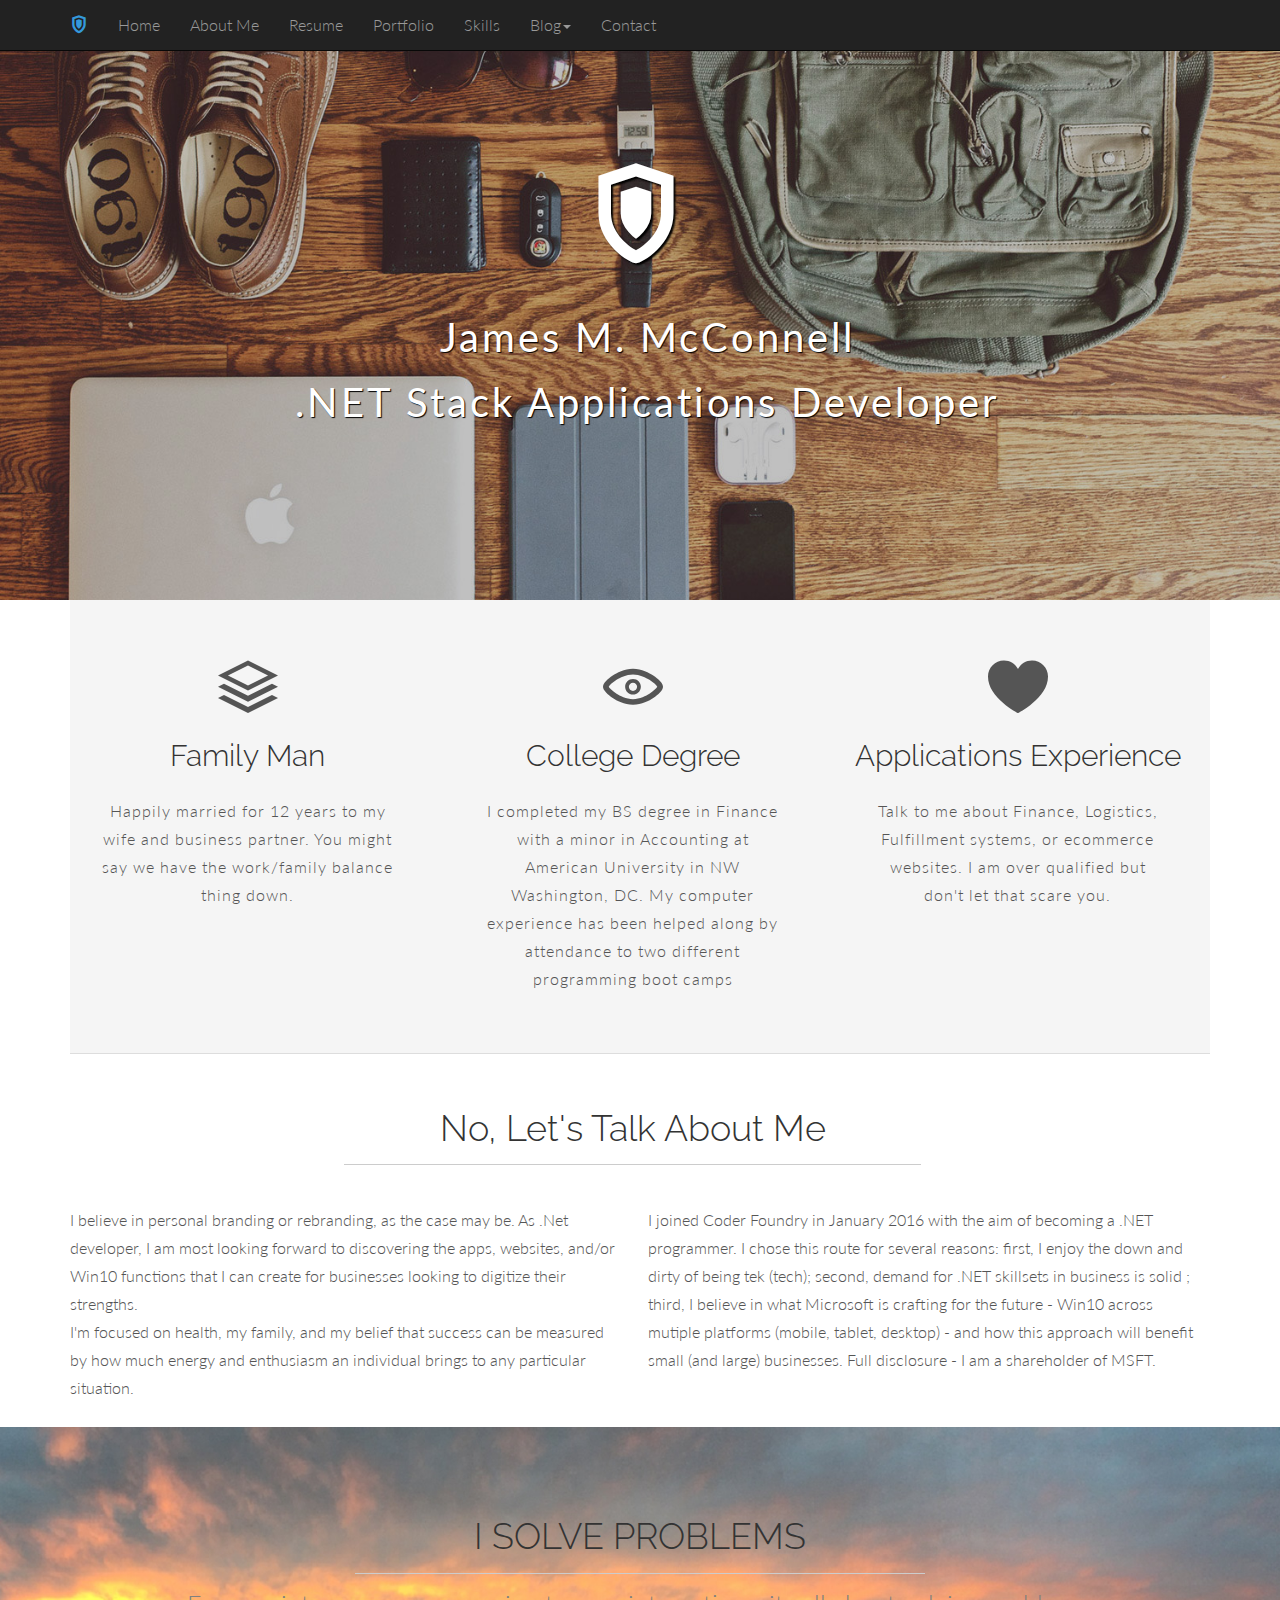
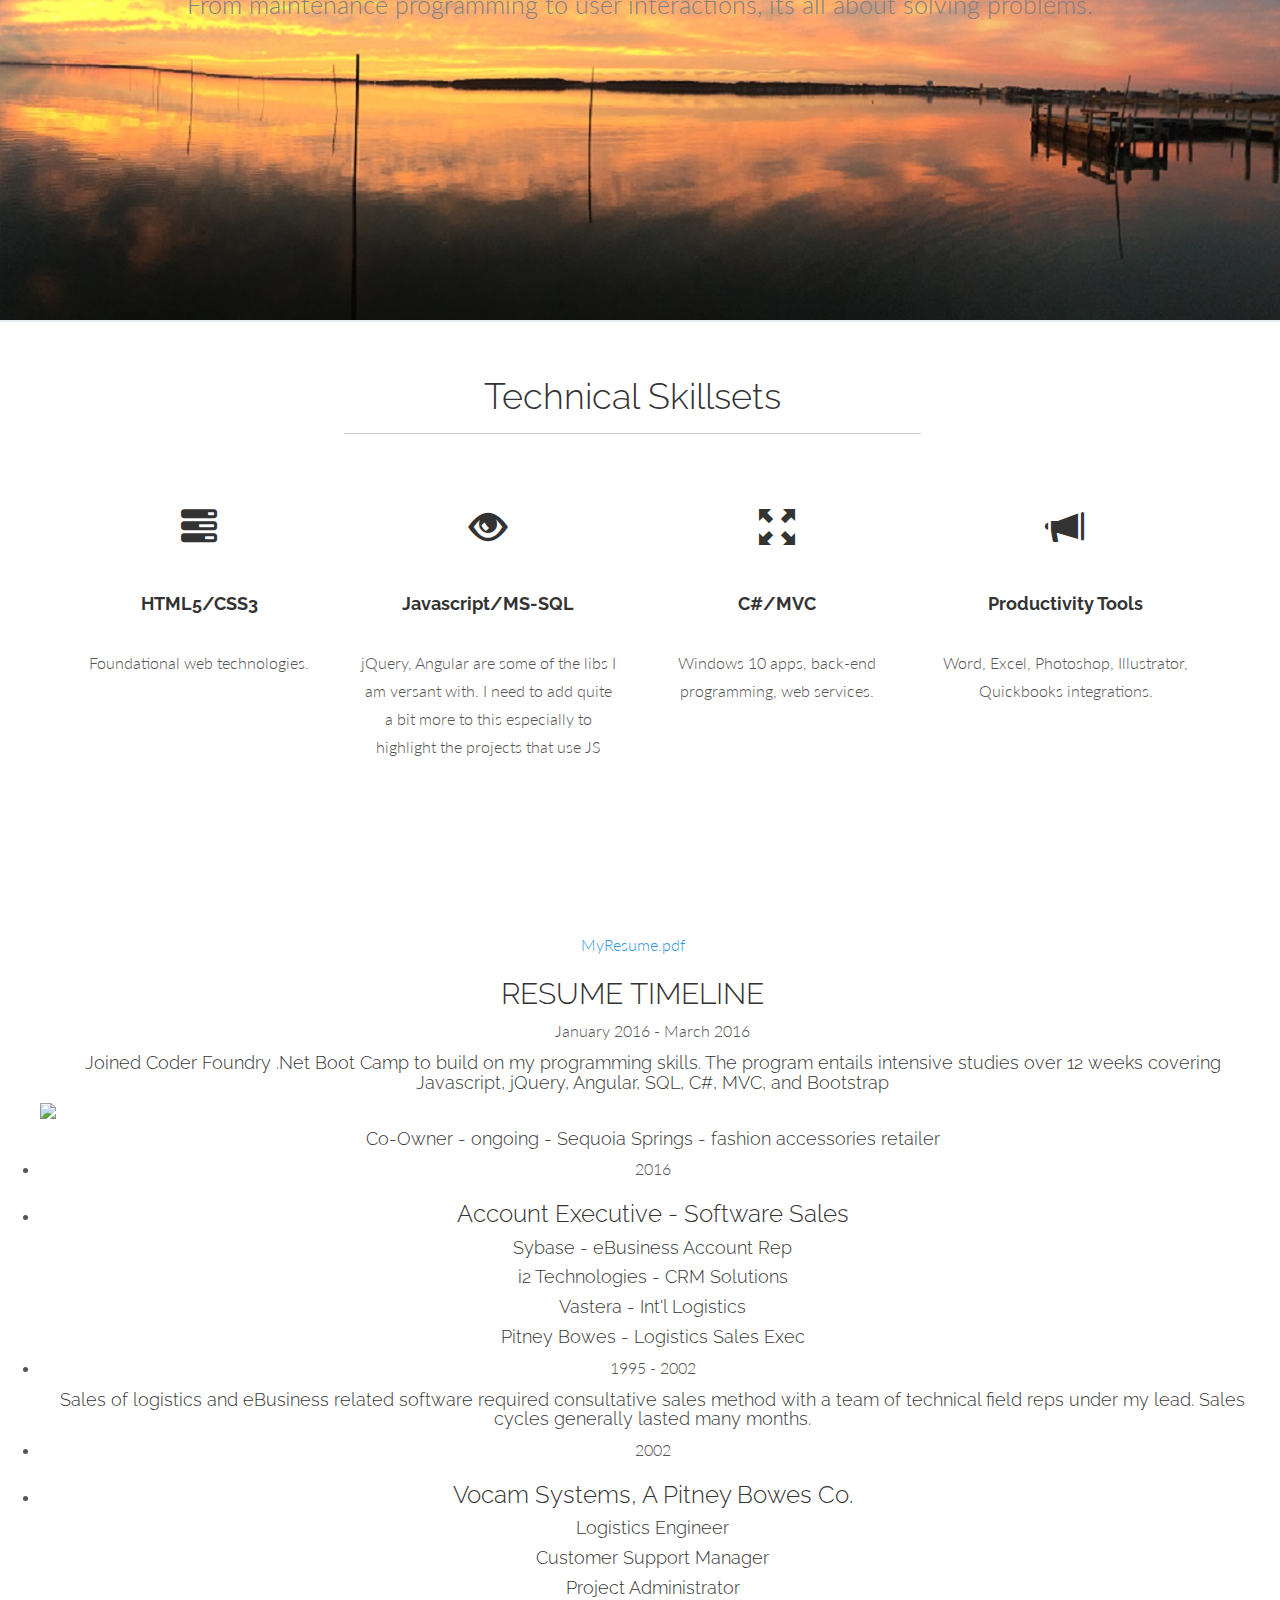
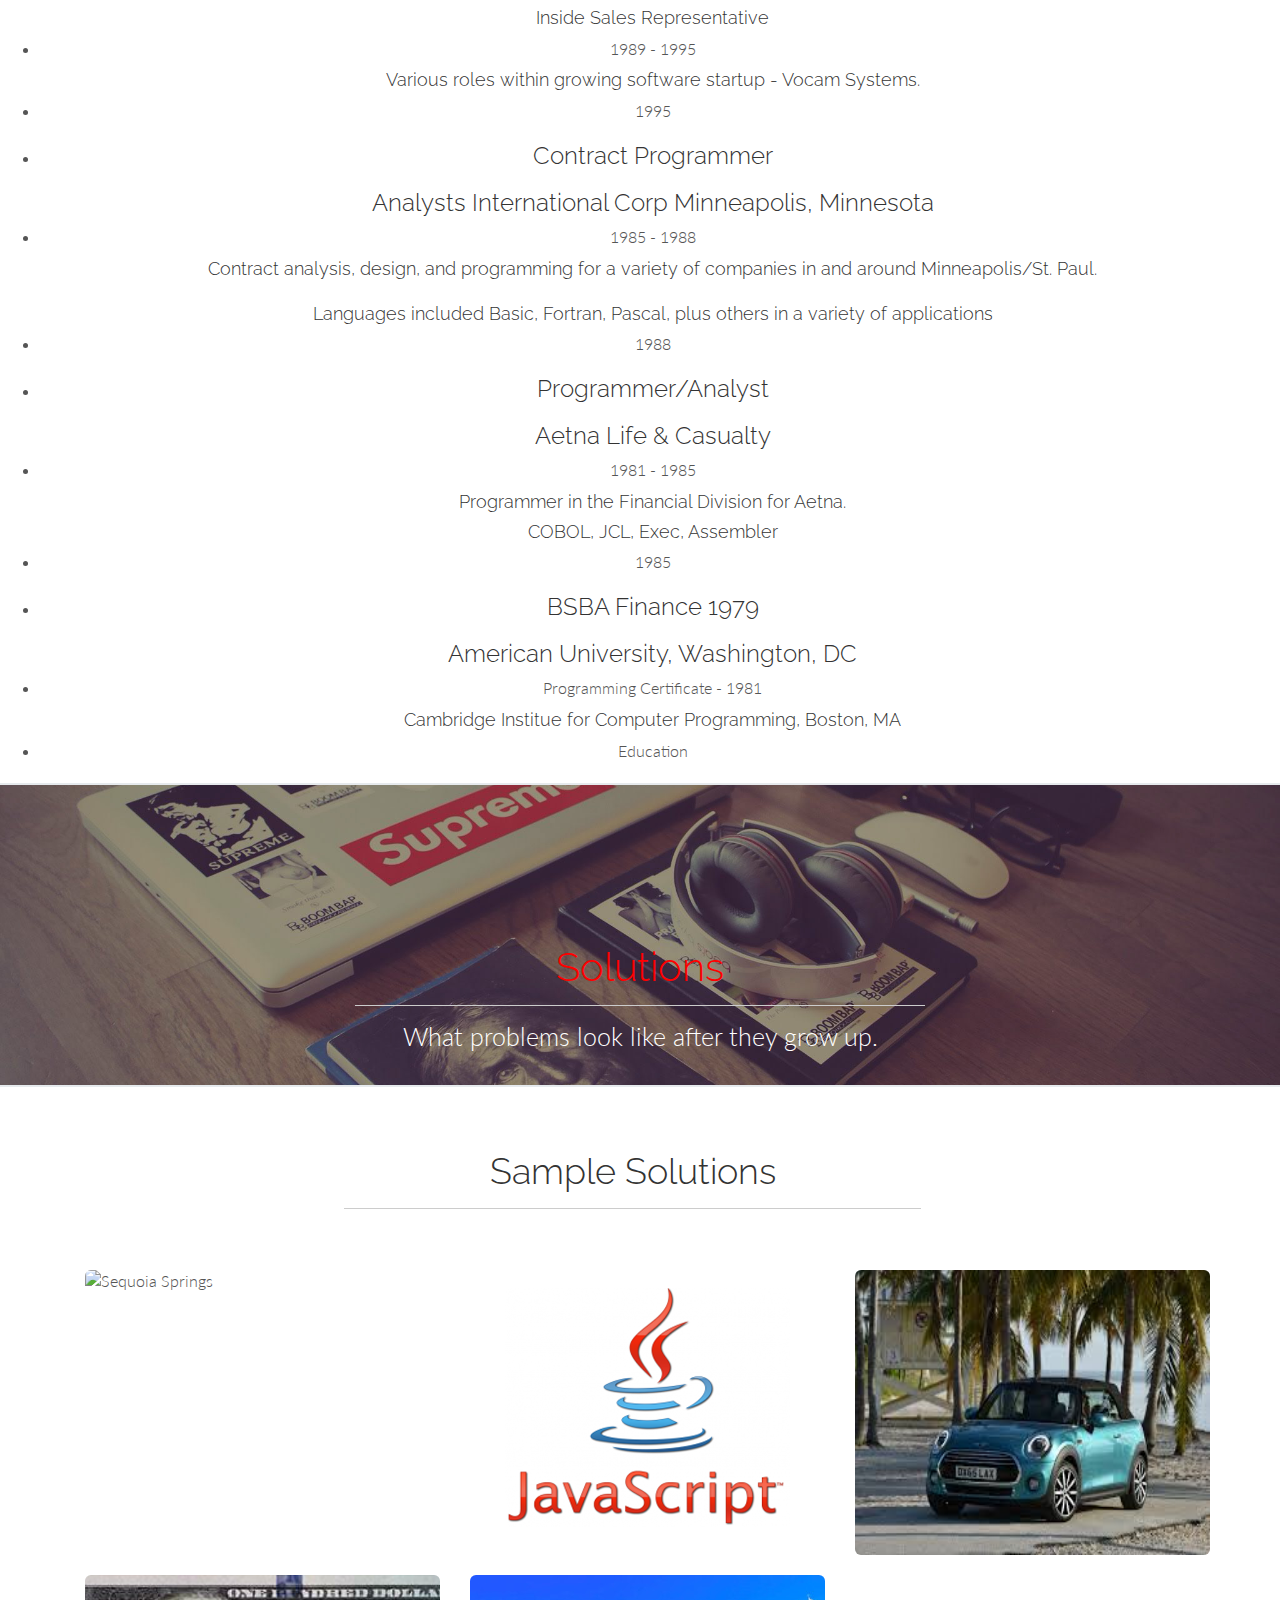
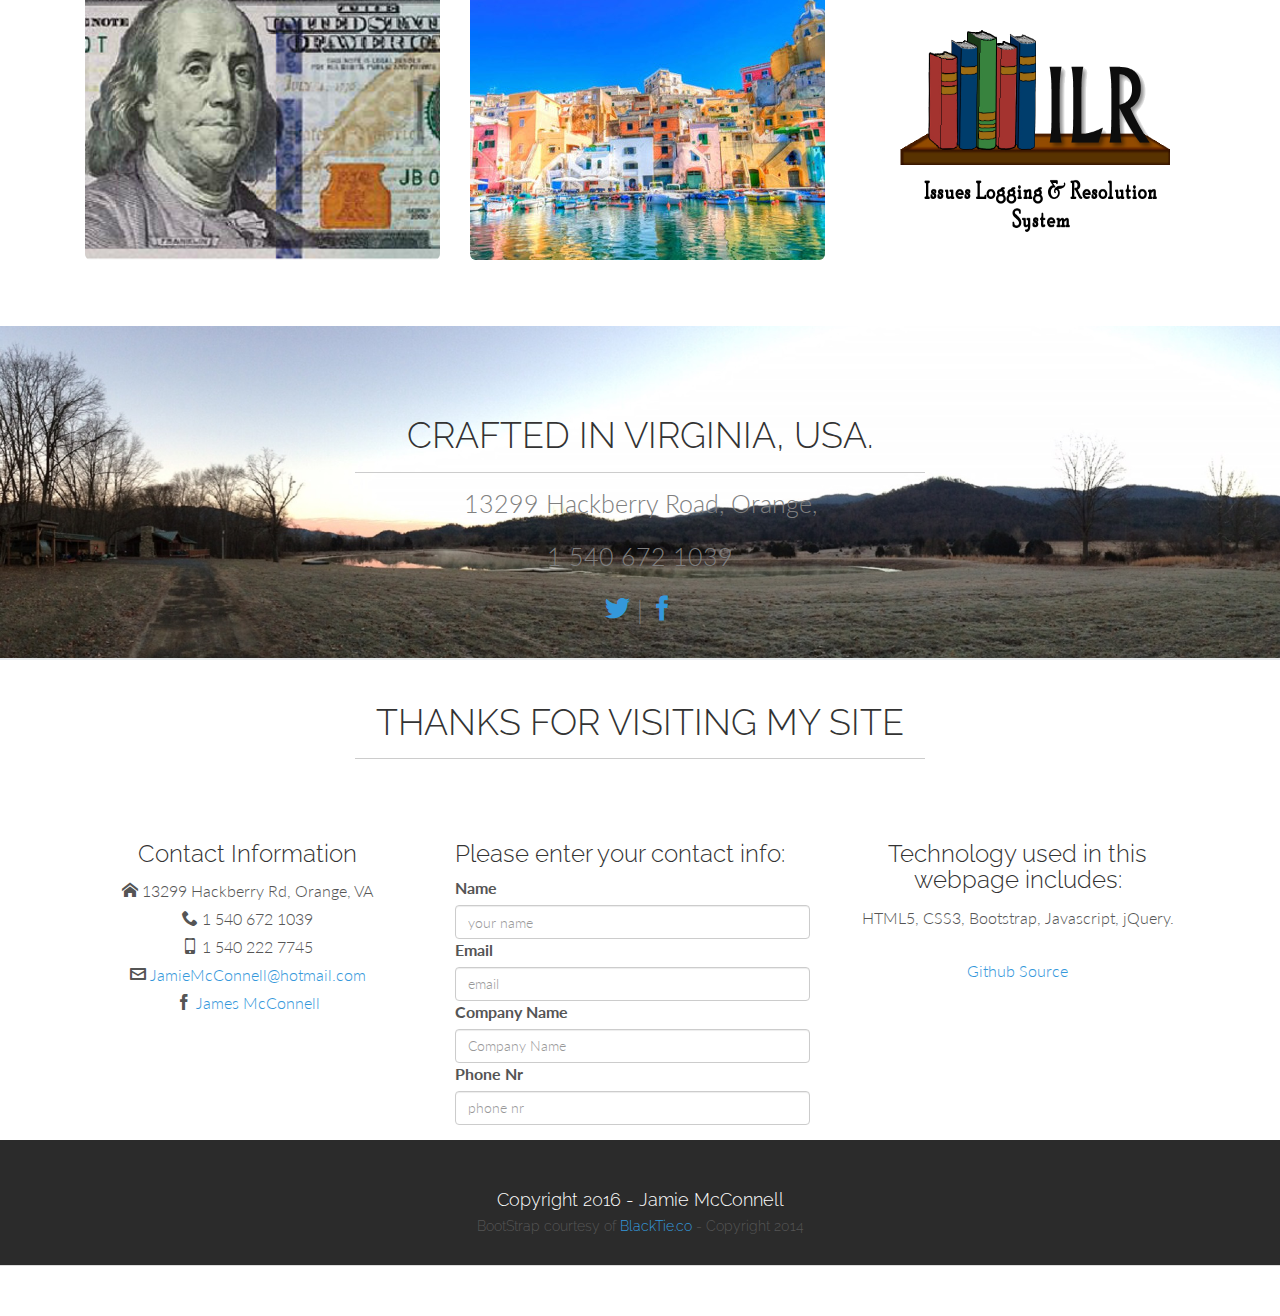
==== commit 0986e352: "Addition of the last project plus a pictures" ====
--- a/JMM_Website/index.html
+++ b/JMM_Website/index.html
@@ -308,7 +308,6 @@
                             </figure><!-- /figure -->
                         </div><!-- /grid-mask -->
                     </div><!-- /col -->
-
                     <!-- Sequoia Springs MODAL -->
                     <div class="modal fade" id="myModal" tabindex="-1" role="dialog" aria-labelledby="myModalLabel" aria-hidden="true">
                         <div class="modal-dialog">
@@ -329,7 +328,6 @@
                             </div><!-- /.modal-content -->
                         </div><!-- /.modal-dialog -->
                     </div><!-- /.modal -->
-
                     <!-- PORTFOLIO IMAGE 2 - Javascript programs -->
 
                     <div class="col-md-4" id="JScripts">
@@ -343,7 +341,6 @@
                             </figure><!-- /figure -->
                         </div><!-- /grid-mask -->
                     </div><!-- /col -->
-                            
                     <!-- Modal For the Javascript Programs -->
                     <div class="modal fade" id="myModal2" tabindex="-1" role="dialog" aria-labelledby="myModalLabel" aria-hidden="true">
                         <div class="modal-dialog modal-lg">
@@ -369,7 +366,7 @@
                                                     <p>Enter a word to see if it is a Palindrome. A palindrome is a word spelled the same backward and forward.</p>
                                                     <div>
                                                         <label for="chkPal">Your Word:</label>
-                                                        <input type="text" class="form-control" />
+                                                        <input type="text" class="form-control" id="chkPal" />
                                                         <label class="btn btn-default" onclick="processPalindrome();">submit</label>
                                                     </div>
                                                     <p>Your word backwards is:</p>
@@ -378,7 +375,7 @@
                                                 <div class="col-md-8">
                                                     <pre class="brush: js">
                                                     function processPalindrome() {
-	                                                    var input=document.getElementById("word1").value;
+	                                                    var input=document.getElementById("chkPal").value;
 	                                                    var arr1=input.split("");  //converts a string to an array
 	
 	                                                    arr1.reverse();  //reverses an array
@@ -397,7 +394,7 @@
 		                                                    $("#yourWord").text(arr3+" which is gobblygook!");
 	                                                    }
                                                     };	
-                                                </pre>
+                                                    </pre>
                                                 </div>
                                             </div>
                                         </div> <!-- END PALINDROME TAB -->
@@ -559,7 +556,6 @@
                             </div><!-- /.modal-content -->
                         </div><!-- /.modal-dialog -->
                     </div><!-- /.modal -->
-
                     <!-- PORTFOLIO IMAGE 6 -->
                     <div class="col-md-4">
                         <div class="grid mask">
@@ -573,95 +569,239 @@
                         </div><!-- /grid-mask -->
                     </div>
                 </div><!-- /row -->
+                <div class="row">
+                    <!-- financial portal-->
+                    <div class="col-md-4 ">
+                        <div class="grid mask">
+                            <figure>
+                                <img class="img-rounded" src="assets/img/101.png" alt="Financial Portal">
+                                <figcaption>
+                                    <h5>Financial Portal</h5>
+                                    <a data-toggle="modal" href="http://jmm-financialportal.azurewebsites.net/" class="btn btn-primary btn-lg">Take a Look</a>
+                                </figcaption><!-- /figcaption -->
+                            </figure><!-- /figure -->
+                        </div><!-- /grid-mask -->
+                    </div><!-- /col -->
+                    <!-- Financial Portal MODAL -->
+                    <!-- place holder-->
+                    <div class="col-md-4 ">
+                        <div class="grid mask">
+                            <figure>
+                                <img class="img-rounded" src="assets/img/greek seaside sized.jpg" alt="Pretty Pictures">
+                                <figcaption>
+                                    <h5>Pictures Placeholder</h5>
+                                    <a data-toggle="modal" href="#prettypics" class="btn btn-primary btn-lg">Take a Look</a>
+                                </figcaption><!-- /figcaption -->
+                            </figure><!-- /figure -->
+                        </div><!-- /grid-mask -->
+                    </div><!-- /col -->
+                    <!-- place holder -->
+                    <div class="modal fade" id="prettypics" tabindex="-1" role="dialog" aria-labelledby="myModalLabel" aria-hidden="true">
+                        <div class="modal-dialog modal-lg">
+                            <div class="modal-content">
+                                <div class="modal-header">
+                                    <button type="button" class="close" data-dismiss="modal" aria-hidden="true">&times;</button>
+                                    <h4 class="modal-title">So many place, so little time :) Enjoy!</h4>
+                                </div>
+                                <div id="carousel-example-generic" class="carousel slide" data-ride="carousel">
+                                    <!-- Indicators -->
+                                    <ol class="carousel-indicators">
+                                        <li data-target="#carousel-example-generic" data-slide-to="0" class="active"></li>
+                                        <li data-target="#carousel-example-generic" data-slide-to="1"></li>
+                                        <li data-target="#carousel-example-generic" data-slide-to="2"></li>
+                                        <li data-target="#carousel-example-generic" data-slide-to="3"></li>
+                                        <li data-target="#carousel-example-generic" data-slide-to="4"></li>
+                                        <li data-target="#carousel-example-generic" data-slide-to="5"></li>
+                                        <li data-target="#carousel-example-generic" data-slide-to="6"></li>
+                                        <li data-target="#carousel-example-generic" data-slide-to="7"></li>
+                                        <li data-target="#carousel-example-generic" data-slide-to="8"></li>
+                                        <li data-target="#carousel-example-generic" data-slide-to="9"></li>
+                                        <li data-target="#carousel-example-generic" data-slide-to="10"></li>
+                                    </ol>
+                                    <!-- Wrapper for slides -->
+                                    <div class="carousel-inner" role="listbox">
+                                        <div class="item active">
+                                            <img src="assets/img/china farms.jpg" width="1275" height="626" alt="farms in China">
+                                            <div class="carousel-caption">
+                                                ...
+                                            </div>
+                                        </div>
+                                        <div class="item">
+                                            <img src="assets/img/coral reef.jpg" width="1275" height="626" alt="coral reef">
+                                            <div class="carousel-caption">
+                                                ...
+                                            </div>
+                                        </div>
+                                        <div class="item">
+                                            <img src="assets/img/greek seaside.jpg" width="1275" height="626" alt="farms in China">
+                                            <div class="carousel-caption">
+                                                ...
+                                            </div>
+                                        </div>
+                                        <div class="item">
+                                            <img src="assets/img/india.jpg" width="1275" height="626" alt="coral reef">
+                                            <div class="carousel-caption">
+                                                ...
+                                            </div>
+                                        </div>
+                                        <div class="item">
+                                            <img src="assets/img/lavender.jpg" width="1275" height="626" alt="farms in China">
+                                            <div class="carousel-caption">
+                                                ...
+                                            </div>
+                                        </div>
+                                        <div class="item">
+                                            <img src="assets/img/pink sea.jpg" width="1275" height="626" alt="coral reef">
+                                            <div class="carousel-caption">
+                                                ...
+                                            </div>
+                                        </div>
+                                        <div class="item">
+                                            <img src="assets/img/river of red.jpg" width="1275" height="626" alt="farms in China">
+                                            <div class="carousel-caption">
+                                                ...
+                                            </div>
+                                        </div>
+                                        <div class="item">
+                                            <img src="assets/img/springtime in japan.jpg" width="1275" height="626" alt="coral reef">
+                                            <div class="carousel-caption">
+                                                ...
+                                            </div>
+                                        </div>
+                                        <div class="item">
+                                            <img src="assets/img/tanzania lake.jpg" width="1275" height="626" alt="farms in China">
+                                            <div class="carousel-caption">
+                                                ...
+                                            </div>
+                                        </div>
+                                        <div class="item">
+                                            <img src="assets/img/tulip fields.jpg" width="1275" height="626" alt="coral reef">
+                                            <div class="carousel-caption">
+                                                ...
+                                            </div>
+                                        </div>
+                                    </div>
+                                    <!-- Controls -->
+                                    <a class="left carousel-control" href="#carousel-example-generic" role="button" data-slide="prev">
+                                        <span class="glyphicon glyphicon-chevron-left" aria-hidden="true"></span>
+                                        <span class="sr-only">Previous</span>
+                                    </a>
+                                    <a class="right carousel-control" href="#carousel-example-generic" role="button" data-slide="next">
+                                        <span class="glyphicon glyphicon-chevron-right" aria-hidden="true"></span>
+                                        <span class="sr-only">Next</span>
+                                    </a>
+                                </div>
+                                <div class="modal-footer">
+                                    (A simple carousel with photos I use as a placeholder)
+                                    <button type="button" class="btn btn-default" data-dismiss="modal">  Close</button>
+                                </div>
+                            </div><!-- /.modal-content -->
+                        </div><!-- /.modal-dialog -->
+                    </div><!-- /.modal -->
+                    <!-- bug tracker-->
+                    <div class="col-md-4 ">
+                        <div class="grid mask">
+                            <figure>
+                                <img class="img-rounded" src="assets/img/ILRlogo.png" width="355" height="285" alt="">
+                                <figcaption>
+                                    <h5>ILR System</h5><h6>Issues Logging & Resolution</h6>
+                                    <a data-toggle="modal" href="http://jmm-bugtracker.azurewebsites.net/" class="btn btn-primary btn-lg">Take a Look</a>
+                                </figcaption><!-- /figcaption -->
+                            </figure><!-- /figure -->
+                        </div><!-- /grid-mask -->
+                    </div><!-- /col -->
+                    <!-- Financial Portal MODAL -->
+                </div>
                 <br>
                 <br>
             </div>
         </div><!-- /container -->
-
-                <!-- ==== SECTION DIVIDER6 ==== -->
-                <section class="section-divider textdivider divider6" id="contact" name="contact">
-                    <div class="container">
-                        <h1>CRAFTED IN VIRGINIA, USA.</h1>
-                        <hr>
-                        <p>13299 Hackberry Road, Orange,</p>
-                        <p>1 540 672 1039</p>
-                        <p><a class="icon icon-twitter" href="#"></a> | <a class="icon icon-facebook" href="#"></a></p>
-                    </div><!-- container -->
-                </section><!-- section -->
-
-
-
-                <div class="container">
-
-                    <br>
-                    <h1 class="centered">THANKS FOR VISITING MY SITE</h1>
-                    <hr>
-                    <br>
-                    <br>
-                    <div class="row">
-                        <div class="col-lg-4">
-                            <h3 class="centered">Contact Information</h3>
-                            <p class="centered">
-                                <span class="icon icon-home"></span> 13299 Hackberry Rd, Orange, VA<br />
-                                <span class="icon icon-phone"></span> 1 540 661 3434 <br />
-                                <span class="icon icon-mobile"></span> 1 540 222 7745 <br />
-                                <span class="icon icon-envelop"></span> <a href="#"> JamieMcConnell@hotmail.com</a> <br />
-                                <!--<span class="icon icon-twitter"></span> <a href="#">  </a> <br />-->
-                                <span class="icon icon-facebook"></span> <a href="#"> James McConnell </a> <br />
-                            </p>
-                        </div><!-- col -->
-
-                        <div class="col-lg-4">
-                            <h3>Please enter your contact info:</h3>
-                            <form role="form">
-
-                                <div class="form-group">
-                                    <label for="name">Name</label>
-                                    <input type="text" class="form-control" placeholder="your name" />
-                                    <label for="email1">Email</label>
-                                    <input type="email" class="form-control" placeholder="email" />
-                                    <label for="company">Company Name</label>
-                                    <input type="text" class="form-control" placeholder="Company Name">
-                                    <label for="phone">Phone Nr</label>
-                                    <input type="tel" class="form-control" placeholder="phone nr">
-                                </div>
-
-                            </form>
-
+        <!-- ==== SECTION DIVIDER6 ==== -->
+        <section class="section-divider textdivider divider6" id="contact" name="contact">
+            <div class="container">
+                <h1>CRAFTED IN VIRGINIA, USA.</h1>
+                <hr>
+                <p>13299 Hackberry Road, Orange,</p>
+                <p>1 540 672 1039</p>
+                <p><a class="icon icon-twitter" href="#"></a> | <a class="icon icon-facebook" href="#"></a></p>
+            </div><!-- container -->
+        </section><!-- section -->
+
+
+
+        <div class="container">
+
+            <br>
+            <h1 class="centered">THANKS FOR VISITING MY SITE</h1>
+            <hr>
+            <br>
+            <br>
+            <div class="row">
+                <div class="col-lg-4">
+                    <h3 class="centered">Contact Information</h3>
+                    <p class="centered">
+                        <span class="icon icon-home"></span> 13299 Hackberry Rd, Orange, VA<br />
+                        <span class="icon icon-phone"></span> 1 540 672 1039 <br />
+                        <span class="icon icon-mobile"></span> 1 540 222 7745 <br />
+                        <span class="icon icon-envelop"></span> <a href="#"> JamieMcConnell@hotmail.com</a> <br />
+                        <!--<span class="icon icon-twitter"></span> <a href="#">  </a> <br />-->
+                        <span class="icon icon-facebook"></span> <a href="#"> James McConnell </a> <br />
+                    </p>
+                </div><!-- col -->
+
+                <div class="col-lg-4">
+                    <h3>Please enter your contact info:</h3>
+                    <form role="form">
+
+                        <div class="form-group">
+                            <label for="name">Name</label>
+                            <input type="text" class="form-control" placeholder="your name" />
+                            <label for="email1">Email</label>
+                            <input type="email" class="form-control" placeholder="email" />
+                            <label for="company">Company Name</label>
+                            <input type="text" class="form-control" placeholder="Company Name">
+                            <label for="phone">Phone Nr</label>
+                            <input type="tel" class="form-control" placeholder="phone nr">
                         </div>
 
-                        <div class="col-lg-4">
-                            <h3 class="centered">Technology used in this webpage includes:</h3>
-                            <p class="centered">HTML5, CSS3, Bootstrap, Javascript, jQuery.</p>
-                            <p class="centered">
-                                <a href="https://github.com/stillcodingat60/JMM_Website/commit/e7446120d4ed54605130a456132db46650fd721f" alt="Github Source">Github Source</a>
-                            </p>
-                        </div><!-- col -->
-
-                    </div><!-- row -->
-
-                </div><!-- container -->
-
-                <div id="footerwrap">
-                    <div class="container">
-                        <h4>Created by <a href="http://blacktie.co">BlackTie.co</a> - Copyright 2014</h4>
-                    </div>
+                    </form>
+
                 </div>
 
-                <!-- Bootstrap core JavaScript
-                ================================================== -->
-                <!-- Placed at the end of the document so the pages load faster -->
-
-
-                <script type="text/javascript" src="assets/js/bootstrap.min.js"></script>
-                <script type="text/javascript" src="assets/js/retina.js"></script>
-                <script type="text/javascript" src="assets/js/jquery.easing.1.3.js"></script>
-                <script type="text/javascript" src="assets/js/smoothscroll.js"></script>
-                <script type="text/javascript" src="assets/js/jquery-func.js"></script>
-                <script src="Scripts/SyntaxHighlighter/shCore.js"></script>
-                <script src="Scripts/SyntaxHighlighter/shBrushJScript.js"></script>
-                <script type="text/javascript">
-                    SyntaxHighlighter.all();
-                </script>
+                <div class="col-lg-4">
+                    <h3 class="centered">Technology used in this webpage includes:</h3>
+                    <p class="centered">HTML5, CSS3, Bootstrap, Javascript, jQuery.</p>
+                    <p class="centered">
+                        <a href="https://github.com/stillcodingat60/JMM_Website/commit/e7446120d4ed54605130a456132db46650fd721f" alt="Github Source">Github Source</a>
+                    </p>
+                </div><!-- col -->
+
+            </div><!-- row -->
+
+        </div><!-- container -->
+
+        <div id="footerwrap">
+            <div class="container">
+                <h4>Copyright 2016 - Jamie McConnell</h4>
+                <h5>BootStrap courtesy of <a href="http://blacktie.co">BlackTie.co</a> - Copyright 2014</h5>
+            </div>
+        </div>
+
+        <!-- Bootstrap core JavaScript
+        ================================================== -->
+        <!-- Placed at the end of the document so the pages load faster -->
+
+
+        <script type="text/javascript" src="assets/js/bootstrap.min.js"></script>
+        <script type="text/javascript" src="assets/js/retina.js"></script>
+        <script type="text/javascript" src="assets/js/jquery.easing.1.3.js"></script>
+        <script type="text/javascript" src="assets/js/smoothscroll.js"></script>
+        <script type="text/javascript" src="assets/js/jquery-func.js"></script>
+        <script src="Scripts/SyntaxHighlighter/shCore.js"></script>
+        <script src="Scripts/SyntaxHighlighter/shBrushJScript.js"></script>
+        <script type="text/javascript">
+            SyntaxHighlighter.all();
+        </script>
 </body>
+
 </html>
--- a/JMM_Website/assets/css/main.css
+++ b/JMM_Website/assets/css/main.css
@@ -381,6 +381,9 @@
 
 #footerwrap h4 {
 	color: white;
+}
+#footerwrap h5 {
+    color: inherit;
 }
 
 
